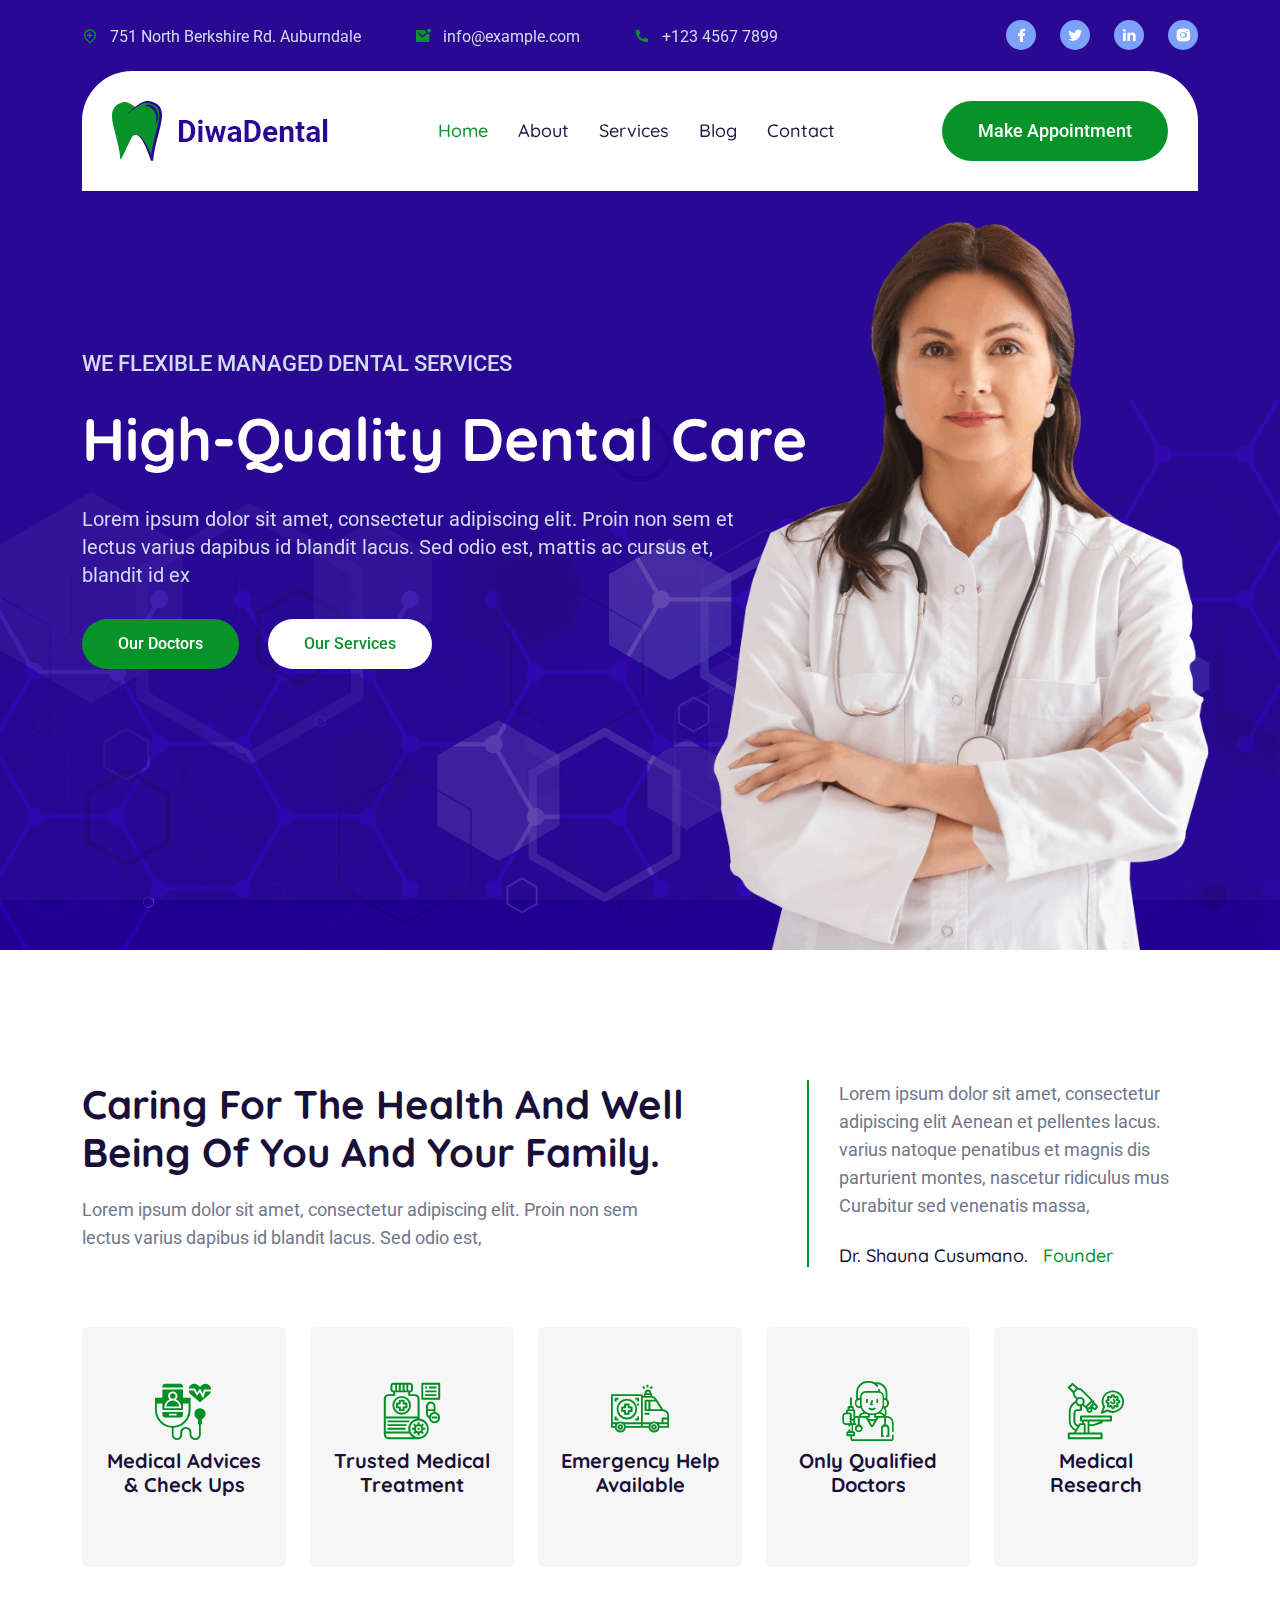
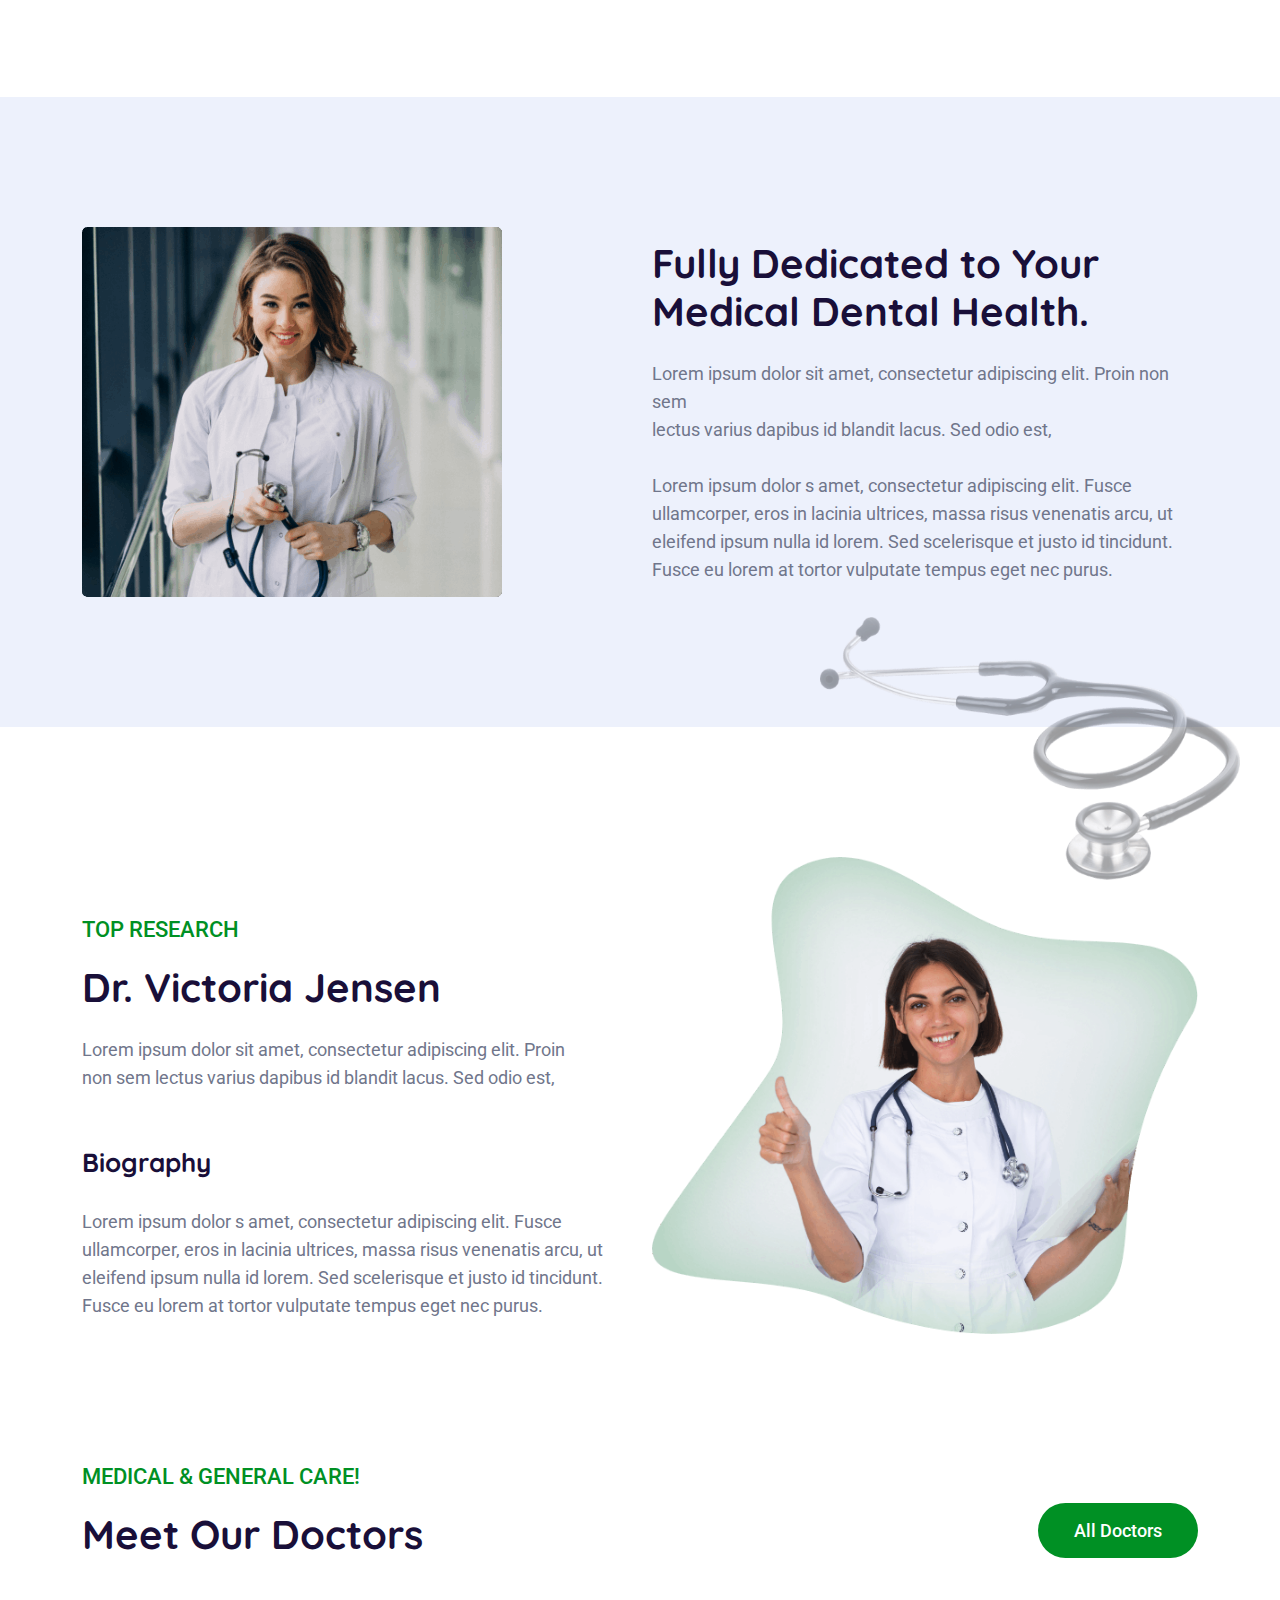
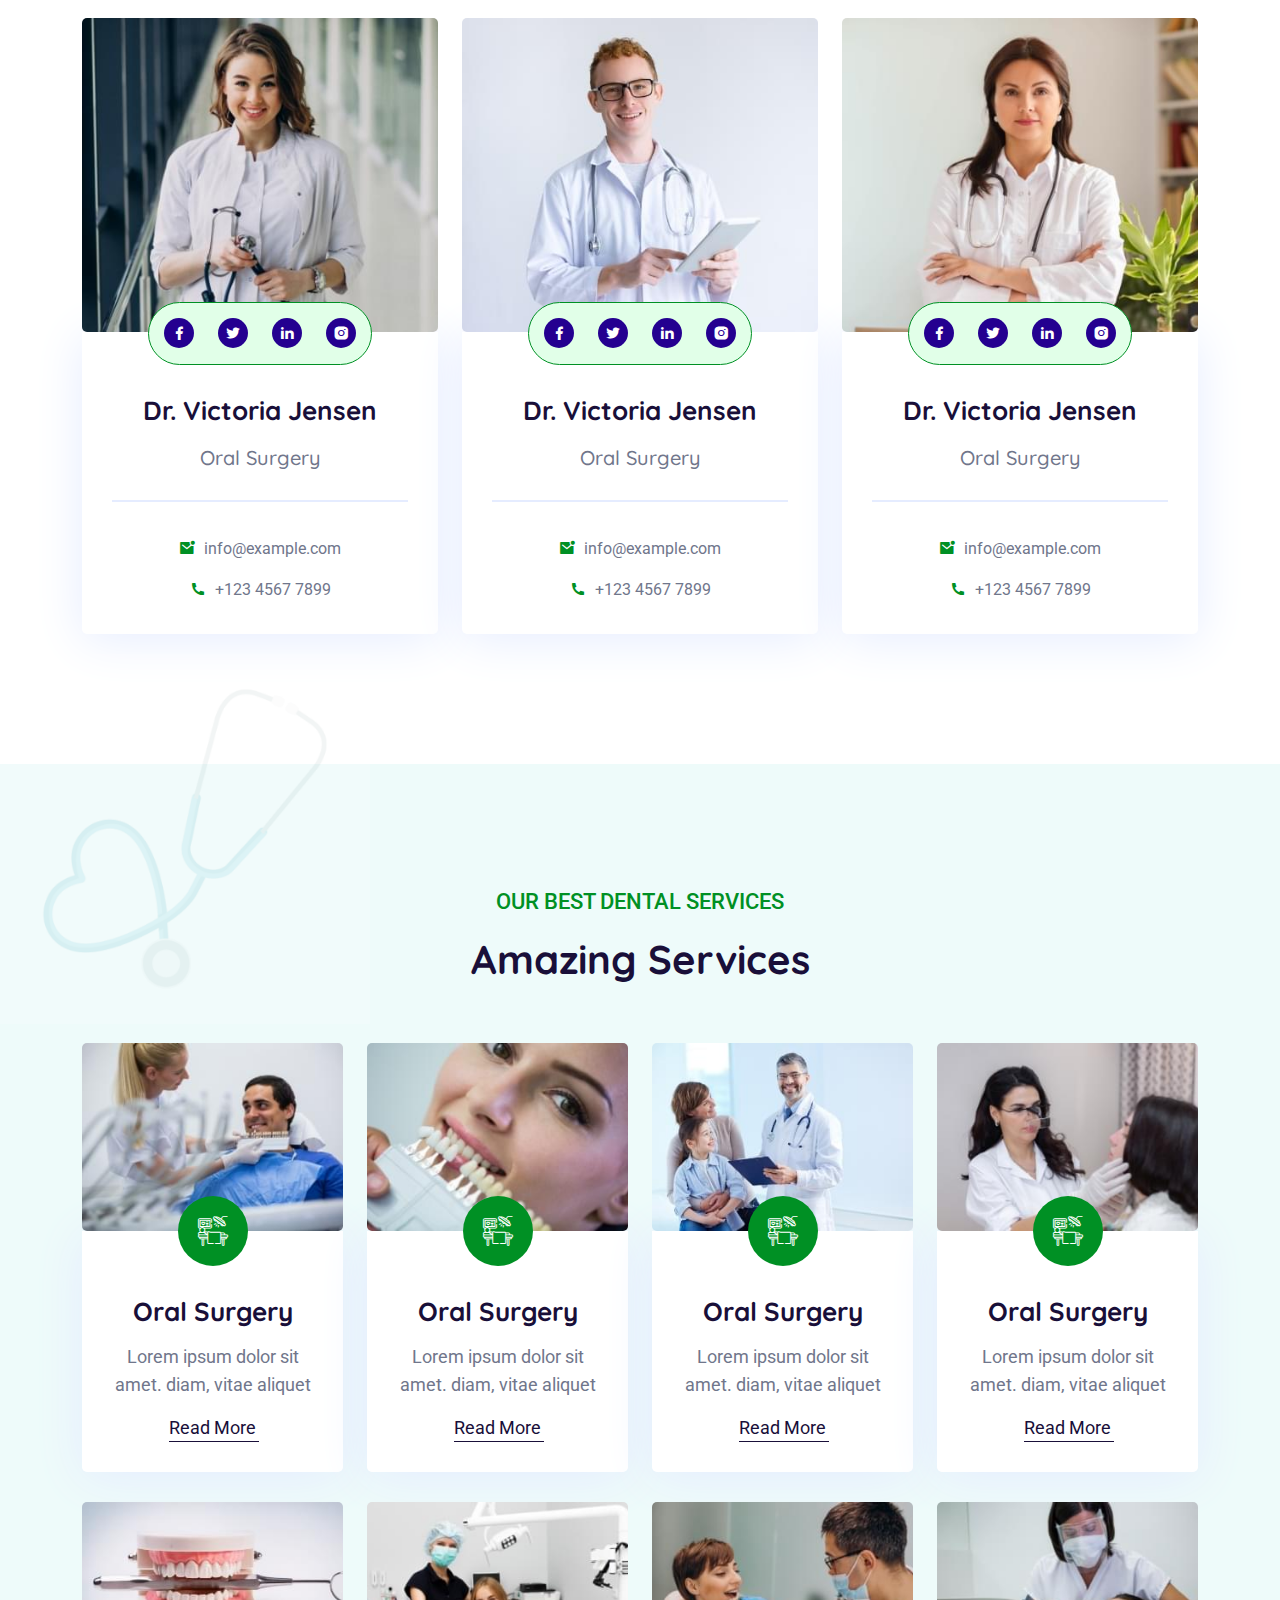
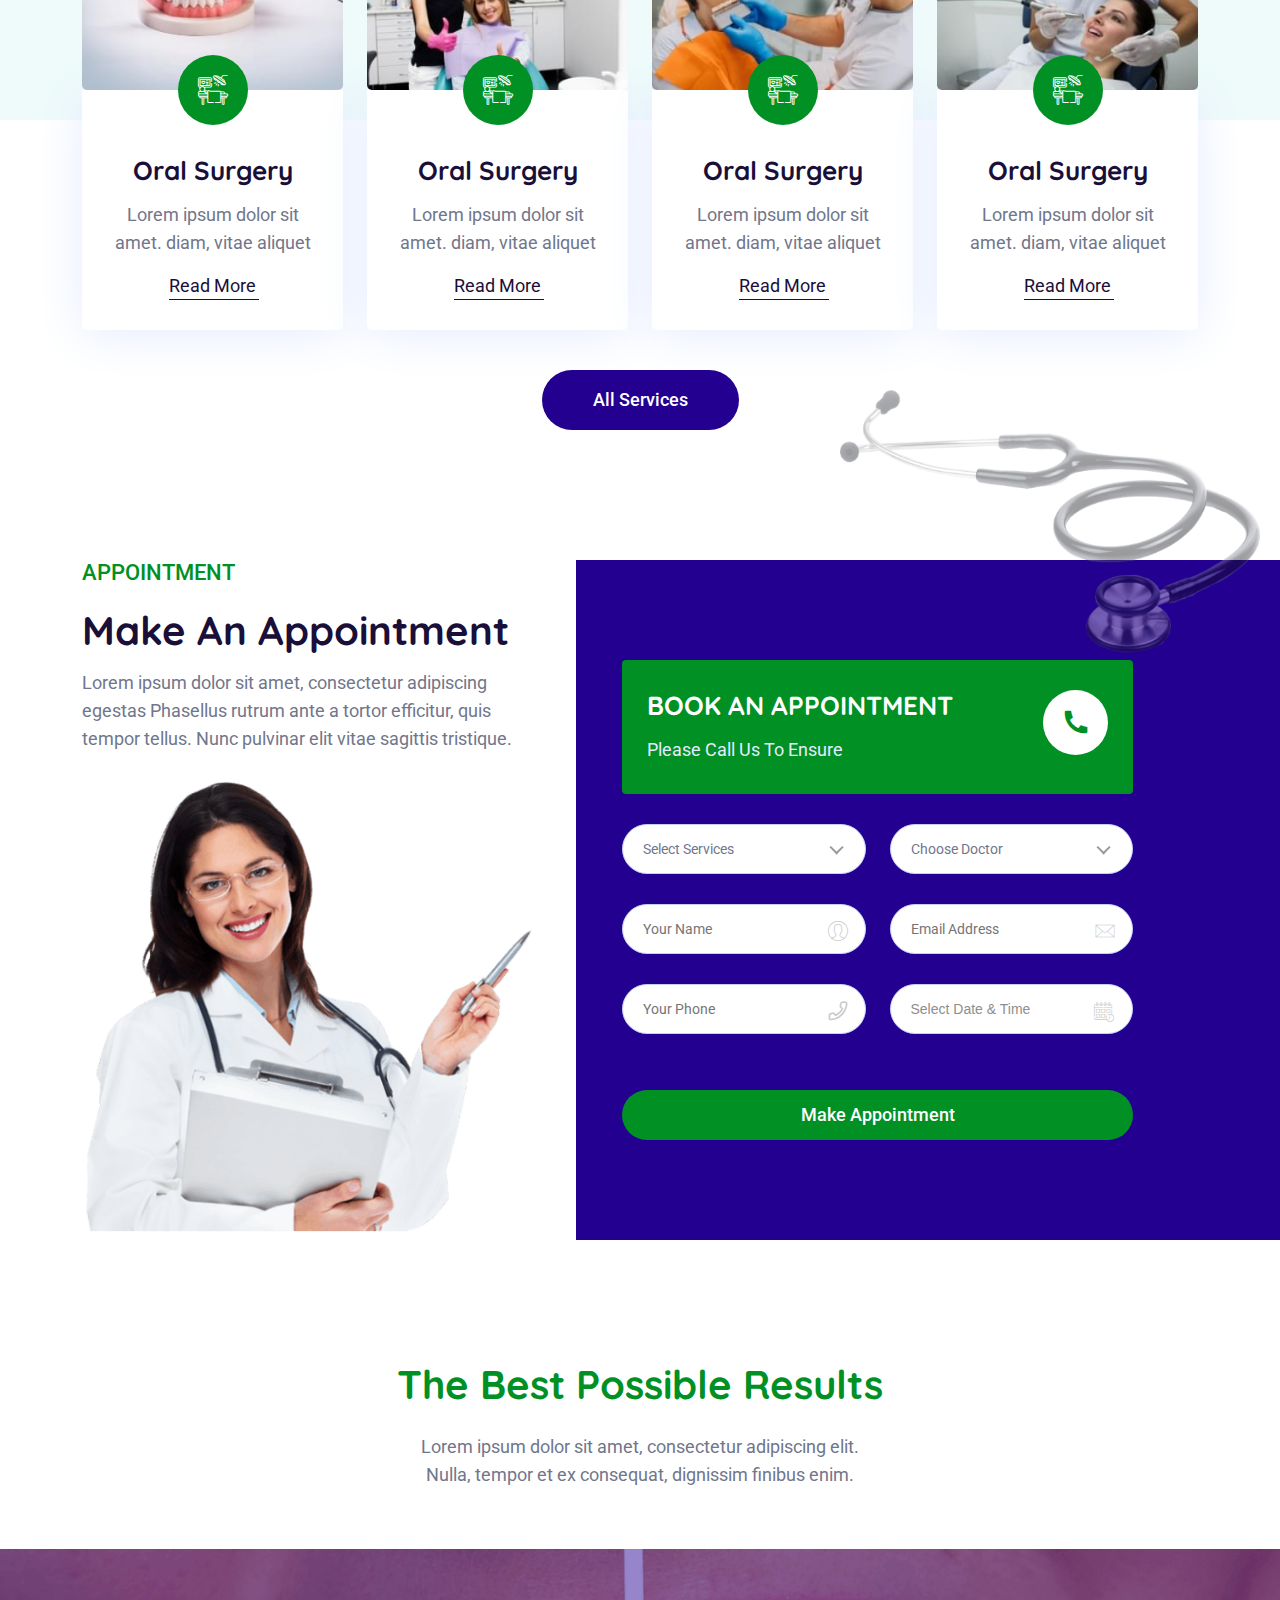
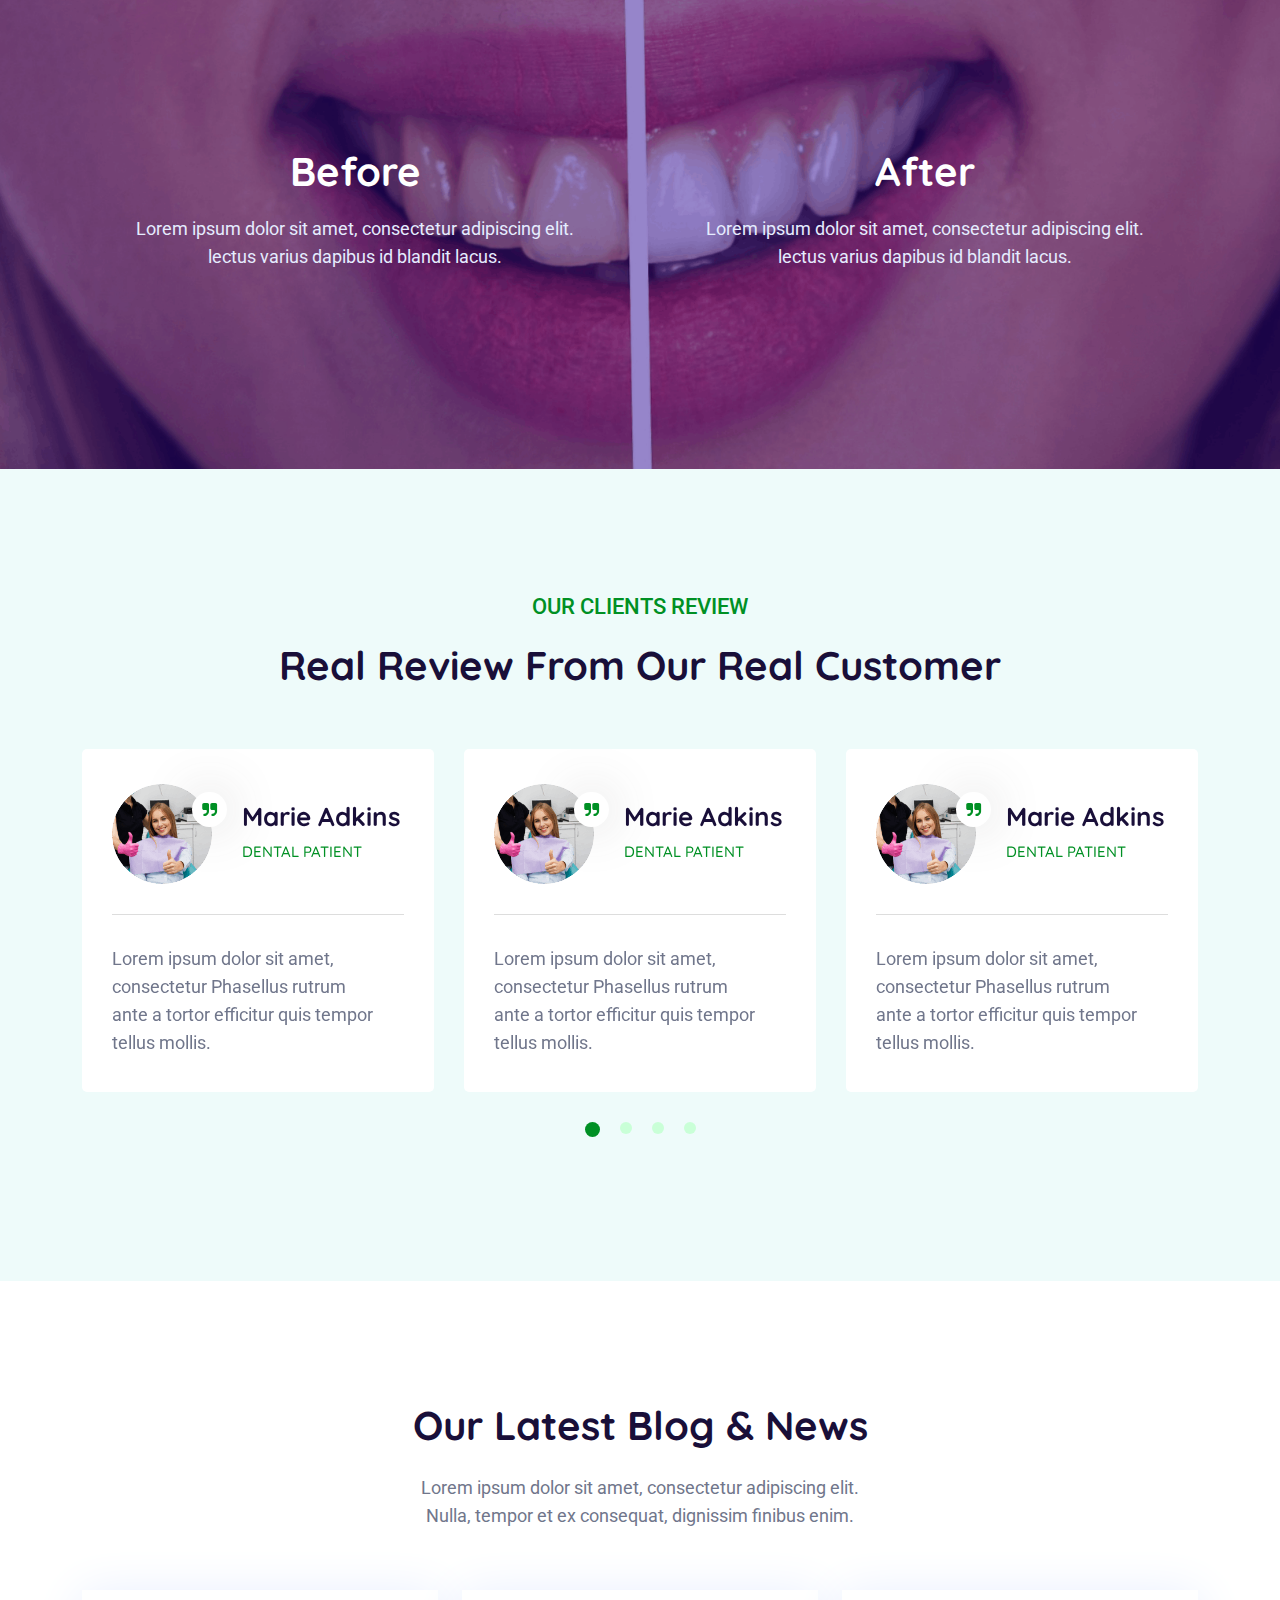
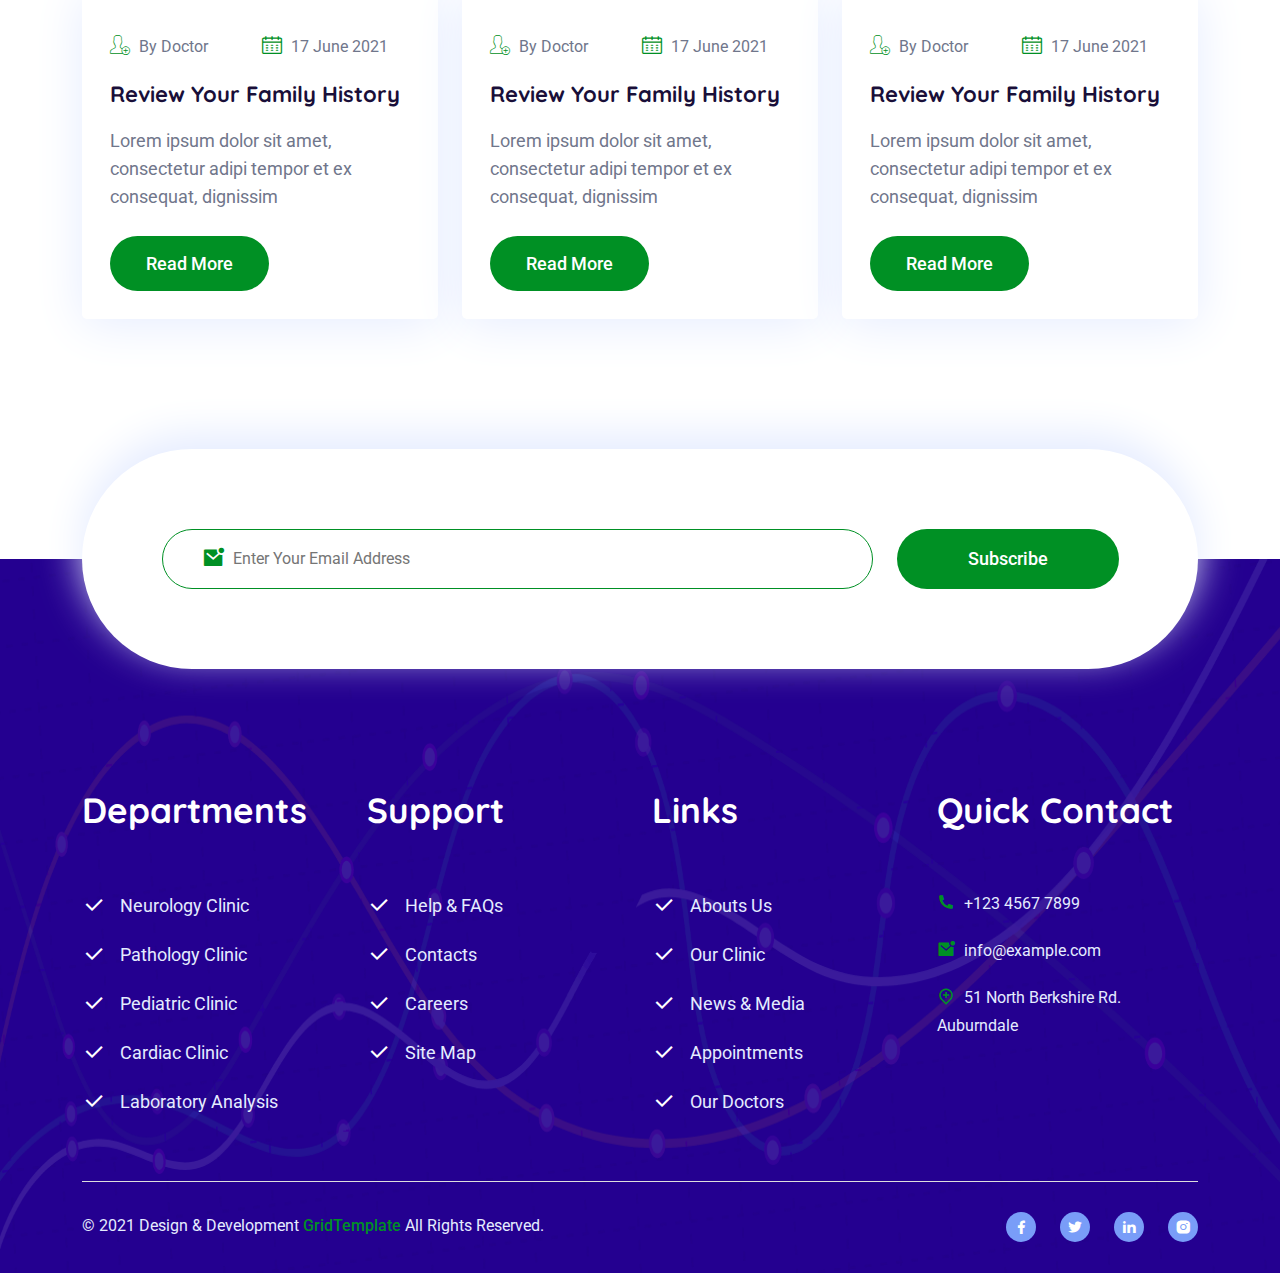
==== index.html @ 6664c025 "files added" ====
<!DOCTYPE html>
<html class="no-js" lang="en">
  <head>
    <meta charset="utf-8" />
    <meta http-equiv="x-ua-compatible" content="ie=edge" />
    <title>DiwaDental - Medical & Health HTML5 Template</title>
    <meta name="robots" content="noindex, follow" />
    <meta name="description" content="" />
    <meta
      name="viewport"
      content="width=device-width, initial-scale=1, shrink-to-fit=no"
    />
    <!-- Favicon -->
    <link
      rel="shortcut icon"
      type="image/x-icon"
      href="assets/images/favicon.png"
    />

    <!-- CSS
	============================================ -->

    <!-- Icon Font CSS -->
    <link rel="stylesheet" href="assets/css/plugins/font-awesome.min.css" />
    <link rel="stylesheet" href="assets/css/plugins/remixicon.css" />
    <link rel="stylesheet" href="assets/css/plugins/flaticon.css" />

    <!-- Plugins CSS -->
    <link rel="stylesheet" href="assets/css/plugins/bootstrap.min.css" />
    <link rel="stylesheet" href="assets/css/plugins/animate.min.css" />
    <link rel="stylesheet" href="assets/css/plugins/slick.css" />
    <link rel="stylesheet" href="assets/css/plugins/nice-select.css" />
    <link rel="stylesheet" href="assets/css/plugins/gijgo.min.css" />
    <link rel="stylesheet" href="assets/css/plugins/preloader.css" />
    <link rel="stylesheet" href="assets/css/plugins/magnific-popup.css" />

    <!-- Main Style CSS -->
    <link rel="stylesheet" href="assets/css/style.css" />
  </head>

  <body>
    <!--====== PRELOADER PART START ======-->

    <div class="preloader">
      <div class="loader">
        <div class="ytp-spinner">
          <div class="ytp-spinner-container">
            <div class="ytp-spinner-rotator">
              <div class="ytp-spinner-left">
                <div class="ytp-spinner-circle"></div>
              </div>
              <div class="ytp-spinner-right">
                <div class="ytp-spinner-circle"></div>
              </div>
            </div>
          </div>
        </div>
      </div>
    </div>

    <!--====== PRELOADER PART ENDS ======-->

    <div class="main-wrapper">
      <!-- Header Section Start -->
      <div class="section header-section transparent-header">
        <!-- Header Top Start -->
        <div class="header-top d-none d-lg-block">
          <div class="container">
            <!-- Header Top Wrapper Start -->
            <div class="header-top-wrapper">
              <!-- Header Info Start  -->
              <div class="header-top-info">
                <ul>
                  <li>
                    <i class="ri-map-pin-add-line"></i>
                    <span>751 North Berkshire Rd. Auburndale</span>
                  </li>
                  <li>
                    <i class="ri-mail-unread-fill"></i>
                    <span>info@example.com</span>
                  </li>
                  <li><i class="ri-phone-fill"></i> +123 4567 7899</li>
                </ul>
              </div>
              <!-- Header Info End -->

              <!-- Header Social Start -->
              <div class="header-social">
                <ul class="social">
                  <li>
                    <a href="#"><i class="ri-facebook-fill"></i></a>
                  </li>
                  <li>
                    <a href="#"><i class="ri-twitter-fill"></i></a>
                  </li>
                  <li>
                    <a href="#"><i class="ri-linkedin-fill"></i></a>
                  </li>
                  <li>
                    <a href="#"><i class="ri-instagram-fill"></i></a>
                  </li>
                </ul>
              </div>
              <!-- Header Social End -->
            </div>
            <!-- Header Top Wrapper End -->
          </div>
        </div>
        <!-- Header Top End -->

        <!-- Header Bottom Start -->
        <div class="header-bottom">
          <div class="container">
            <!-- Header Bottom Wrapper Start -->
            <div class="header-bottom-wrapper">
              <!-- Header Logo Start -->
              <div class="header-logo">
                <a href="index.html"
                  ><img src="assets/images/logo.png" alt="Logo"
                /></a>
              </div>
              <!-- Header logo End -->

              <!-- Header Primary Menu Start -->
              <div class="header-primary-menu d-none d-lg-block">
                <ul class="nav-menu">
                  <li><a class="active" href="index.html">Home</a></li>
                  <li><a href="about.html">About</a></li>
                  <li><a href="service.html">Services</a></li>
                  <li><a href="blog.html">Blog</a></li>
                  <li><a href="contact.html">Contact</a></li>
                </ul>
              </div>

              <div class="header-btn d-none d-lg-block">
                <a class="btn" href="appointment.html">Make Appointment</a>
              </div>
              <!-- Header Button End -->

              <!-- Header Mobile Toggle Start -->
              <div class="header-toggle d-lg-none">
                <button
                  class="menu-toggle"
                  data-bs-toggle="offcanvas"
                  data-bs-target="#offcanvasMenu"
                >
                  <span></span>
                  <span></span>
                  <span></span>
                </button>
              </div>
              <!-- Header Mobile Toggle End -->
            </div>
            <!-- Header Bottom Wrapper End -->
          </div>
        </div>
        <!-- Header Bottom End -->
      </div>
      <!-- Header Section End -->

      <!-- Mobile Menu End -->
      <div class="offcanvas offcanvas-start" id="offcanvasMenu">
        <div class="offcanvas-header">
          <a class="logo" href="#"
            ><img src="assets/images/logo.png" alt="Logo"
          /></a>
          <button
            type="button"
            class="btn-close text-reset"
            data-bs-dismiss="offcanvas"
            aria-label="Close"
          ></button>
        </div>

        <div class="offcanvas-body">
          <!-- Header Info Start  -->
          <div class="header-top-info">
            <ul>
              <li>
                <i class="ri-map-pin-add-line"></i>
                <span>751 North Berkshire Rd. Auburndale</span>
              </li>
              <li>
                <i class="ri-mail-unread-fill"></i>
                <span>info@example.com</span>
              </li>
              <li><i class="ri-phone-fill"></i> +123 4567 7899</li>
            </ul>
          </div>
          <!-- Header Info End -->

          <!-- Header Social Start -->
          <div class="header-social">
            <ul class="social">
              <li>
                <a href="#"><i class="ri-facebook-fill"></i></a>
              </li>
              <li>
                <a href="#"><i class="ri-twitter-fill"></i></a>
              </li>
              <li>
                <a href="#"><i class="ri-linkedin-fill"></i></a>
              </li>
              <li>
                <a href="#"><i class="ri-instagram-fill"></i></a>
              </li>
            </ul>
          </div>
          <!-- Header Social End -->

          <div class="mobile-menu">
            <ul class="nav-menu">
              <li>
                <a class="active" href="index.html">Home</a>
                <ul class="sub-menu">
                  <li><a href="index.html">Home 01</a></li>
                  <li><a href="index-2.html">Home 02</a></li>
                </ul>
              </li>
              <li><a href="about.html">About</a></li>
              <li><a href="doctor.html">Doctors</a></li>
              <li>
                <a href="blog.html">Blog</a>
                <ul class="sub-menu">
                  <li><a href="blog.html">Blog 3 Column</a></li>
                  <li><a href="blog-standard.html">Blog Standard</a></li>
                  <li><a href="blog-details.html">Blog Details</a></li>
                </ul>
              </li>
              <li>
                <a href="service.html">Pages</a>
                <ul class="sub-menu">
                  <li><a href="service.html">Services</a></li>
                  <li><a href="appoinment.html">Appoinment</a></li>
                </ul>
              </li>
              <li><a href="contact.html">Contact</a></li>
            </ul>
          </div>
        </div>
      </div>
      <!-- Mobile Menu End -->

      <!-- Slider Section Start -->
      <div class="section slider-area slider-active">
        <!-- Single Slider Start -->
        <div
          class="single-slider bg-cover d-flex align-items-center"
          style="background-image: url(assets/images/slider/slider-1.png)"
        >
          <div class="container">
            <!-- Slider Content Start -->
            <div class="slider-content">
              <h3
                class="sub-title"
                data-animation="fadeInDown"
                data-delay="0.3s"
              >
                We Flexible Managed Dental Services
              </h3>
              <h2 class="title" data-animation="fadeInUp" data-delay="0.5s">
                High-Quality Dental Care
              </h2>
              <p data-animation="fadeInUp" data-delay="0.7s">
                Lorem ipsum dolor sit amet, consectetur adipiscing elit. Proin
                non sem et lectus varius dapibus id blandit lacus. Sed odio est,
                mattis ac cursus et, blandit id ex
              </p>
              <a
                class="btn"
                href="doctor.html"
                data-animation="fadeInUp"
                data-delay="0.9s"
                >Our Doctors</a
              >
              <a
                class="btn btn-white"
                href="service.html"
                data-animation="fadeInUp"
                data-delay="0.9s"
                >Our Services</a
              >
            </div>
            <!-- Slider Content End -->
          </div>

          <!-- Slider Image Start -->
          <div class="slider-image">
            <div class="image">
              <img src="assets/images/slider/slider-img.png" alt="" />
            </div>
          </div>
          <!-- Slider Image Start -->
        </div>
        <!-- Single Slider End -->

        <!-- Single Slider Start -->
        <div
          class="single-slider bg-cover d-flex align-items-center"
          style="background-image: url(assets/images/slider/slider-1.png)"
        >
          <div class="container">
            <!-- Slider Content Start -->
            <div class="slider-content">
              <h3
                class="sub-title"
                data-animation="fadeInDown"
                data-delay="0.3s"
              >
                We Flexible Managed Dental Services
              </h3>
              <h2 class="title" data-animation="fadeInUp" data-delay="0.5s">
                High-Quality Dental Care
              </h2>
              <p data-animation="fadeInUp" data-delay="0.7s">
                Lorem ipsum dolor sit amet, consectetur adipiscing elit. Proin
                non sem et lectus varius dapibus id blandit lacus. Sed odio est,
                mattis ac cursus et, blandit id ex
              </p>
              <a
                class="btn"
                href="doctor.html"
                data-animation="fadeInUp"
                data-delay="0.9s"
                >Our Doctors</a
              >
              <a
                class="btn btn-white"
                href="service.html"
                data-animation="fadeInUp"
                data-delay="0.9s"
                >Our Services</a
              >
            </div>
            <!-- Slider Content End -->
          </div>

          <!-- Slider Image Start -->
          <div class="slider-image">
            <div class="image">
              <img src="assets/images/slider/slider-img.png" alt="" />
            </div>
          </div>
          <!-- Slider Image Start -->
        </div>
        <!-- Single Slider End -->

        <!-- Single Slider Start -->
        <div
          class="single-slider bg-cover d-flex align-items-center"
          style="background-image: url(assets/images/slider/slider-1.png)"
        >
          <div class="container">
            <!-- Slider Content Start -->
            <div class="slider-content">
              <h3
                class="sub-title"
                data-animation="fadeInDown"
                data-delay="0.3s"
              >
                We Flexible Managed Dental Services
              </h3>
              <h2 class="title" data-animation="fadeInUp" data-delay="0.5s">
                High-Quality Dental Care
              </h2>
              <p data-animation="fadeInUp" data-delay="0.7s">
                Lorem ipsum dolor sit amet, consectetur adipiscing elit. Proin
                non sem et lectus varius dapibus id blandit lacus. Sed odio est,
                mattis ac cursus et, blandit id ex
              </p>
              <a
                class="btn"
                href="doctor.html"
                data-animation="fadeInUp"
                data-delay="0.9s"
                >Our Doctors</a
              >
              <a
                class="btn btn-white"
                href="service.html"
                data-animation="fadeInUp"
                data-delay="0.9s"
                >Our Services</a
              >
            </div>
            <!-- Slider Content End -->
          </div>

          <!-- Slider Image Start -->
          <div class="slider-image">
            <div class="image">
              <img src="assets/images/slider/slider-img.png" alt="" />
            </div>
          </div>
          <!-- Slider Image Start -->
        </div>
        <!-- Single Slider End -->
      </div>
      <!-- Slider Section End -->

      <!-- Features Section Start -->
      <div class="section features-area section-padding">
        <div class="container">
          <div class="features-wrapper">
            <!-- Features Content Start -->
            <div class="features-content">
              <div class="row">
                <div class="col-lg-7 col-md-7">
                  <div class="features-title">
                    <h2 class="title">
                      Caring For The Health And Well Being Of You And Your
                      Family.
                    </h2>
                    <p>
                      Lorem ipsum dolor sit amet, consectetur adipiscing elit.
                      Proin non sem lectus varius dapibus id blandit lacus. Sed
                      odio est,
                    </p>
                  </div>
                </div>
                <div class="col-lg-5 col-md-5">
                  <div class="features-text">
                    <p>
                      Lorem ipsum dolor sit amet, consectetur adipiscing elit
                      Aenean et pellentes lacus. varius natoque penatibus et
                      magnis dis parturient montes, nascetur ridiculus mus
                      Curabitur sed venenatis massa,
                    </p>
                    <h3 class="name">
                      Dr. Shauna Cusumano.<span>Founder</span>
                    </h3>
                  </div>
                </div>
              </div>
            </div>
            <!-- Features Content End -->

            <!-- Features Icon Wrapper Start -->
            <div class="features-icon-wrapper">
              <div
                class="row row-cols-2 row-cols-md-3 row-cols-lg-5 justify-content-around"
              >
                <!-- Features Item Start -->
                <div class="col">
                  <div class="features-item">
                    <div class="features-item-wrapper">
                      <i class="flaticon-health-check"></i>
                      <h4 class="title">Medical Advices & Check Ups</h4>
                    </div>
                  </div>
                </div>
                <div class="col">
                  <div class="features-item">
                    <div class="features-item-wrapper">
                      <i class="flaticon-medicine"></i>
                      <h4 class="title">Trusted Medical Treatment</h4>
                    </div>
                  </div>
                </div>
                <div class="col">
                  <div class="features-item">
                    <div class="features-item-wrapper">
                      <i class="flaticon-ambulance"></i>
                      <h4 class="title">Emergency Help Available</h4>
                    </div>
                  </div>
                </div>
                <div class="col">
                  <div class="features-item">
                    <div class="features-item-wrapper">
                      <i class="flaticon-doctor"></i>
                      <h4 class="title">Only Qualified Doctors</h4>
                    </div>
                  </div>
                </div>
                <div class="col">
                  <div class="features-item">
                    <div class="features-item-wrapper">
                      <i class="flaticon-microscope"></i>
                      <h4 class="title">
                        Medical <br />
                        Research
                      </h4>
                    </div>
                  </div>
                </div>
                <!-- Features Item End -->
              </div>
            </div>
            <!-- Features Icon Wrapper End -->
          </div>
        </div>
      </div>
      <!-- Features Section End -->

      <!-- About Section End -->
      <div class="section about-area section-padding">
        <div class="container">
          <div class="about-wrapper">
            <!-- About Content Start -->
            <div class="row align-items-center">
              <div class="col-lg-6 col-md-6">
                <!-- About Img Start -->
                <div class="about-img">
                  <img src="assets/images/team/team-1.png" alt="" />
                </div>
                <!-- About Img End -->
              </div>
              <div class="col-lg-6 col-md-6">
                <!-- About Text Start -->
                <div class="about-text">
                  <h2 class="title">
                    Fully Dedicated to Your Medical Dental Health.
                  </h2>
                  <p>
                    Lorem ipsum dolor sit amet, consectetur adipiscing elit.
                    Proin non sem <br />
                    lectus varius dapibus id blandit lacus. Sed odio est,
                    <br /><br />
                    Lorem ipsum dolor s amet, consectetur adipiscing elit. Fusce
                    ullamcorper, eros in lacinia ultrices, massa risus venenatis
                    arcu, ut eleifend ipsum nulla id lorem. Sed scelerisque et
                    justo id tincidunt. Fusce eu lorem at tortor vulputate
                    tempus eget nec purus.
                  </p>
                </div>
                <!-- About Text End -->
              </div>
            </div>
            <!-- About Content End -->
          </div>
        </div>
      </div>
      <!-- About Section End -->

      <!-- Research Section Start -->
      <div class="section research-area section-padding-02">
        <div class="container">
          <div class="research-wrapper">
            <div class="row">
              <div class="col-lg-6 col-md-6">
                <!-- Research Content Start -->
                <div class="research-content-wrapper">
                  <div class="section-title research-title">
                    <h3 class="sub-title">Top Research</h3>
                    <h2 class="title">Dr. Victoria Jensen</h2>
                    <p>
                      Lorem ipsum dolor sit amet, consectetur adipiscing elit.
                      Proin non sem lectus varius dapibus id blandit lacus. Sed
                      odio est,
                    </p>
                  </div>
                  <div class="research-content">
                    <h4 class="title">Biography</h4>
                    <p>
                      Lorem ipsum dolor s amet, consectetur adipiscing elit.
                      Fusce ullamcorper, eros in lacinia ultrices, massa risus
                      venenatis arcu, ut eleifend ipsum nulla id lorem. Sed
                      scelerisque et justo id tincidunt. Fusce eu lorem at
                      tortor vulputate tempus eget nec purus.
                    </p>
                  </div>
                </div>
                <!-- Research Content End -->
              </div>
              <div class="col-lg-6 col-md-6">
                <!-- Research Img Start -->
                <div class="research-img">
                  <img src="assets/images/research.png" alt="" />
                </div>
                <!-- Research Img End -->
              </div>
            </div>
          </div>
        </div>

        <img
          class="shape d-none d-md-block"
          src="assets/images/r-shape.png"
          alt=""
        />
      </div>
      <!-- Research Section End -->

      <!-- Team Section Start -->
      <div class="section team-area section-padding">
        <div class="container">
          <div class="team-wrapper">
            <!-- Team Title Start -->
            <div class="team-title-wrapper">
              <div class="row">
                <div class="col-lg-8 col-md-8 col-sm-8">
                  <div class="section-title">
                    <h3 class="sub-title">Medical & General Care!</h3>
                    <h2 class="title">Meet Our Doctors</h2>
                  </div>
                </div>
                <div class="col-lg-4 col-md-4 col-sm-4 align-self-end">
                  <div class="team-btn">
                    <a class="btn" href="">All Doctors</a>
                  </div>
                </div>
              </div>
            </div>
            <!-- Team Title End -->

            <!-- Team Content Wrapper Start -->
            <div class="team-content-wrapper">
              <div class="row">
                <div class="col-lg-4 col-md-4 col-sm-6">
                  <div class="team-item">
                    <!-- Team Img Start -->
                    <div class="team-img">
                      <img src="assets/images/team/team-1.jpg" alt="" />
                    </div>
                    <!-- Team Img End -->

                    <!-- Team Content Start -->
                    <div class="team-content text-center">
                      <ul class="social">
                        <li>
                          <a href="#"><i class="ri-facebook-fill"></i></a>
                        </li>
                        <li>
                          <a href="#"><i class="ri-twitter-fill"></i></a>
                        </li>
                        <li>
                          <a href="#"><i class="ri-linkedin-fill"></i></a>
                        </li>
                        <li>
                          <a href="#"><i class="ri-instagram-fill"></i></a>
                        </li>
                      </ul>
                      <h3 class="name">
                        <a href="doctor.html">Dr. Victoria Jensen</a>
                      </h3>
                      <h5 class="designation">Oral Surgery</h5>
                      <div class="team-info">
                        <ul>
                          <li>
                            <i class="ri-mail-unread-fill"></i>
                            <span>info@example.com</span>
                          </li>
                          <li><i class="ri-phone-fill"></i> +123 4567 7899</li>
                        </ul>
                      </div>
                    </div>
                    <!-- Team Content End -->
                  </div>
                </div>
                <div class="col-lg-4 col-md-4 col-sm-6">
                  <div class="team-item">
                    <!-- Team Img Start -->
                    <div class="team-img">
                      <img src="assets/images/team/team-2.jpg" alt="" />
                    </div>
                    <!-- Team Img End -->

                    <!-- Team Content Start -->
                    <div class="team-content text-center">
                      <ul class="social">
                        <li>
                          <a href="#"><i class="ri-facebook-fill"></i></a>
                        </li>
                        <li>
                          <a href="#"><i class="ri-twitter-fill"></i></a>
                        </li>
                        <li>
                          <a href="#"><i class="ri-linkedin-fill"></i></a>
                        </li>
                        <li>
                          <a href="#"><i class="ri-instagram-fill"></i></a>
                        </li>
                      </ul>
                      <h3 class="name">
                        <a href="doctor.html">Dr. Victoria Jensen</a>
                      </h3>
                      <h5 class="designation">Oral Surgery</h5>
                      <div class="team-info">
                        <ul>
                          <li>
                            <i class="ri-mail-unread-fill"></i>
                            <span>info@example.com</span>
                          </li>
                          <li><i class="ri-phone-fill"></i> +123 4567 7899</li>
                        </ul>
                      </div>
                    </div>
                    <!-- Team Content End -->
                  </div>
                </div>
                <div class="col-lg-4 col-md-4 col-sm-6">
                  <div class="team-item">
                    <!-- Team Img Start -->
                    <div class="team-img">
                      <img src="assets/images/team/team-3.jpg" alt="" />
                    </div>
                    <!-- Team Img End -->

                    <!-- Team Content Start -->
                    <div class="team-content text-center">
                      <ul class="social">
                        <li>
                          <a href="#"><i class="ri-facebook-fill"></i></a>
                        </li>
                        <li>
                          <a href="#"><i class="ri-twitter-fill"></i></a>
                        </li>
                        <li>
                          <a href="#"><i class="ri-linkedin-fill"></i></a>
                        </li>
                        <li>
                          <a href="#"><i class="ri-instagram-fill"></i></a>
                        </li>
                      </ul>
                      <h3 class="name">
                        <a href="doctor.html">Dr. Victoria Jensen</a>
                      </h3>
                      <h5 class="designation">Oral Surgery</h5>
                      <div class="team-info">
                        <ul>
                          <li>
                            <i class="ri-mail-unread-fill"></i>
                            <span>info@example.com</span>
                          </li>
                          <li><i class="ri-phone-fill"></i> +123 4567 7899</li>
                        </ul>
                      </div>
                    </div>
                    <!-- Team Content End -->
                  </div>
                </div>
              </div>
            </div>
            <!-- Team Content Wrapper End -->
          </div>
        </div>
      </div>
      <!-- Team Section End -->

      <!-- Service Section Start -->
      <div class="section service-area section-padding">
        <img
          class="shape d-none d-md-block"
          src="assets/images/s-shape.png"
          alt=""
        />
        <div class="container">
          <!-- Service Wrapper Start -->
          <div class="service-wrapper">
            <div class="row justify-content-center">
              <!-- Section Title Start -->
              <div class="col-lg-8">
                <div class="section-title text-center">
                  <h3 class="sub-title">Our Best Dental Services</h3>
                  <h2 class="title">Amazing Services</h2>
                </div>
              </div>
              <!-- Section Title End -->
            </div>

            <!-- Service Content Wrapper Start -->
            <div class="service-content-wrapper">
              <div class="row">
                <div class="col-lg-3 col-md-4 col-sm-6">
                  <div class="service-item">
                    <!-- Service Img Start -->
                    <div class="service-img">
                      <img src="assets/images/services/service-1.jpg" alt="" />
                    </div>
                    <!-- Service Img End -->

                    <!-- Service Content Start -->
                    <div class="service-content text-center">
                      <i class="flaticon-surgery-room"></i>
                      <div class="service-icon-wrapper">
                        <h3 class="title">
                          <a href="service.html">Oral Surgery</a>
                        </h3>
                        <p>Lorem ipsum dolor sit amet. diam, vitae aliquet</p>
                        <a class="read-more" href="#">Read More</a>
                      </div>
                    </div>
                    <!-- Service Content End -->
                  </div>
                </div>
                <div class="col-lg-3 col-md-4 col-sm-6">
                  <div class="service-item">
                    <!-- Service Img Start -->
                    <div class="service-img">
                      <img src="assets/images/services/service-2.jpg" alt="" />
                    </div>
                    <!-- Service Img End -->

                    <!-- Service Content Start -->
                    <div class="service-content text-center">
                      <i class="flaticon-surgery-room"></i>
                      <div class="service-icon-wrapper">
                        <h3 class="title">
                          <a href="service.html">Oral Surgery</a>
                        </h3>
                        <p>Lorem ipsum dolor sit amet. diam, vitae aliquet</p>
                        <a class="read-more" href="#">Read More</a>
                      </div>
                    </div>
                    <!-- Service Content End -->
                  </div>
                </div>
                <div class="col-lg-3 col-md-4 col-sm-6">
                  <div class="service-item">
                    <!-- Service Img Start -->
                    <div class="service-img">
                      <img src="assets/images/services/service-3.jpg" alt="" />
                    </div>
                    <!-- Service Img End -->

                    <!-- Service Content Start -->
                    <div class="service-content text-center">
                      <i class="flaticon-surgery-room"></i>
                      <div class="service-icon-wrapper">
                        <h3 class="title">
                          <a href="service.html">Oral Surgery</a>
                        </h3>
                        <p>Lorem ipsum dolor sit amet. diam, vitae aliquet</p>
                        <a class="read-more" href="#">Read More</a>
                      </div>
                    </div>
                    <!-- Service Content End -->
                  </div>
                </div>
                <div class="col-lg-3 col-md-4 col-sm-6">
                  <div class="service-item">
                    <!-- Service Img Start -->
                    <div class="service-img">
                      <img src="assets/images/services/service-4.jpg" alt="" />
                    </div>
                    <!-- Service Img End -->

                    <!-- Service Content Start -->
                    <div class="service-content text-center">
                      <i class="flaticon-surgery-room"></i>
                      <div class="service-icon-wrapper">
                        <h3 class="title">
                          <a href="service.html">Oral Surgery</a>
                        </h3>
                        <p>Lorem ipsum dolor sit amet. diam, vitae aliquet</p>
                        <a class="read-more" href="#">Read More</a>
                      </div>
                    </div>
                    <!-- Service Content End -->
                  </div>
                </div>
                <div class="col-lg-3 col-md-4 col-sm-6">
                  <div class="service-item">
                    <!-- Service Img Start -->
                    <div class="service-img">
                      <img src="assets/images/services/service-5.jpg" alt="" />
                    </div>
                    <!-- Service Img End -->

                    <!-- Service Content Start -->
                    <div class="service-content text-center">
                      <i class="flaticon-surgery-room"></i>
                      <div class="service-icon-wrapper">
                        <h3 class="title">
                          <a href="service.html">Oral Surgery</a>
                        </h3>
                        <p>Lorem ipsum dolor sit amet. diam, vitae aliquet</p>
                        <a class="read-more" href="#">Read More</a>
                      </div>
                    </div>
                    <!-- Service Content End -->
                  </div>
                </div>
                <div class="col-lg-3 col-md-4 col-sm-6">
                  <div class="service-item">
                    <!-- Service Img Start -->
                    <div class="service-img">
                      <img src="assets/images/services/service-6.jpg" alt="" />
                    </div>
                    <!-- Service Img End -->

                    <!-- Service Content Start -->
                    <div class="service-content text-center">
                      <i class="flaticon-surgery-room"></i>
                      <div class="service-icon-wrapper">
                        <h3 class="title">
                          <a href="service.html">Oral Surgery</a>
                        </h3>
                        <p>Lorem ipsum dolor sit amet. diam, vitae aliquet</p>
                        <a class="read-more" href="#">Read More</a>
                      </div>
                    </div>
                    <!-- Service Content End -->
                  </div>
                </div>
                <div class="col-lg-3 col-md-4 col-sm-6">
                  <div class="service-item">
                    <!-- Service Img Start -->
                    <div class="service-img">
                      <img src="assets/images/services/service-7.jpg" alt="" />
                    </div>
                    <!-- Service Img End -->

                    <!-- Service Content Start -->
                    <div class="service-content text-center">
                      <i class="flaticon-surgery-room"></i>
                      <div class="service-icon-wrapper">
                        <h3 class="title">
                          <a href="service.html">Oral Surgery</a>
                        </h3>
                        <p>Lorem ipsum dolor sit amet. diam, vitae aliquet</p>
                        <a class="read-more" href="#">Read More</a>
                      </div>
                    </div>
                    <!-- Service Content End -->
                  </div>
                </div>
                <div class="col-lg-3 col-md-4 col-sm-6">
                  <div class="service-item">
                    <!-- Service Img Start -->
                    <div class="service-img">
                      <img src="assets/images/services/service-8.jpg" alt="" />
                    </div>
                    <!-- Service Img End -->

                    <!-- Service Content Start -->
                    <div class="service-content text-center">
                      <i class="flaticon-surgery-room"></i>
                      <div class="service-icon-wrapper">
                        <h3 class="title">
                          <a href="service.html">Oral Surgery</a>
                        </h3>
                        <p>Lorem ipsum dolor sit amet. diam, vitae aliquet</p>
                        <a class="read-more" href="#">Read More</a>
                      </div>
                    </div>
                    <!-- Service Content End -->
                  </div>
                </div>
              </div>
            </div>
            <!-- Service Content Wrapper End -->

            <!-- Service Button start -->
            <div class="row justify-content-center">
              <div class="service-btn text-center">
                <a class="btn" href="">All Services</a>
              </div>
            </div>
            <!-- Service Button End -->
          </div>
          <!-- Service Wrapper End -->
        </div>
      </div>
      <!-- Service Section End -->

      <!--  Appointment Section Start -->
      <div class="section appointment-area">
        <div class="container">
          <!--  Appointment Wrapper Start -->
          <div class="appointment-wrapper">
            <div class="row">
              <div class="col-lg-5 col-md-5">
                <div class="appointment-content">
                  <!--  Appointment Title Start -->
                  <div class="section-title appointment-main-title">
                    <h3 class="sub-title">Appointment</h3>
                    <h2 class="title">Make An Appointment</h2>
                    <p>
                      Lorem ipsum dolor sit amet, consectetur adipiscing egestas
                      Phasellus rutrum ante a tortor efficitur, quis tempor
                      tellus. Nunc pulvinar elit vitae sagittis tristique.
                    </p>
                  </div>
                  <!--  Appointment Title End -->

                  <!--  Appointment Img Start -->
                  <div class="appointment-img">
                    <img src="assets/images/appointment-img.png" alt="" />
                  </div>
                  <!--  Appointment Img End -->
                </div>
              </div>
              <div class="col-lg-7 col-md-7">
                <!--  Appointment Form Wrapper Start -->
                <div class="appointment-form-wrapper">
                  <!--  Appointment Title Wrapper Start -->
                  <div class="appointment-title-wrapper">
                    <div class="appointment-title">
                      <h3 class="title">Book An Appointment</h3>
                      <span>Please Call Us To Ensure</span>
                    </div>
                    <div class="appointment-icon">
                      <i class="ri-phone-fill"></i>
                    </div>
                  </div>
                  <!--  Appointment Title Wrapper End -->

                  <!--  Appointment Form Inner Start -->
                  <div class="appointment-form-inner">
                    <form
                      id="contact-form"
                      action="assets/contact.php"
                      method="post"
                    >
                      <div class="row">
                        <div class="col-sm-6">
                          <div class="single-form">
                            <select>
                              <option value="0">Select Services</option>
                              <option value="1">Services 01</option>
                              <option value="2">Services 02</option>
                              <option value="3">Services 03</option>
                              <option value="4">Services 04</option>
                              <option value="5">Services 05</option>
                            </select>
                          </div>
                        </div>
                        <div class="col-sm-6">
                          <div class="single-form">
                            <select>
                              <option value="0">Choose Doctor</option>
                              <option value="1">Doctor 01</option>
                              <option value="2">Doctor 02</option>
                              <option value="3">Doctor 03</option>
                              <option value="4">Doctor 04</option>
                              <option value="5">Doctor 05</option>
                            </select>
                          </div>
                        </div>
                        <div class="col-sm-6">
                          <div class="single-form">
                            <input type="text" placeholder="Your Name" />
                            <i class="flaticon-user"></i>
                          </div>
                        </div>
                        <div class="col-sm-6">
                          <div class="single-form">
                            <input type="email" placeholder="Email Address" />
                            <i class="flaticon-message"></i>
                          </div>
                        </div>
                        <div class="col-sm-6">
                          <div class="single-form">
                            <input type="text" placeholder="Your Phone" />
                            <i class="flaticon-phone-call"></i>
                          </div>
                        </div>
                        <div class="col-sm-6">
                          <div class="single-form">
                            <input
                              type="text"
                              id="datepicker"
                              placeholder="Select Date & Time"
                            />
                          </div>
                        </div>
                        <div class="col-sm-12">
                          <p class="form-message mt-3 alert-danger"></p>
                        </div>

                        <div class="col-sm-12">
                          <button class="btn" type="submit">
                            Make Appointment
                          </button>
                        </div>
                      </div>
                    </form>
                  </div>
                  <!--  Appointment Form Inner End -->
                </div>
                <!--  Appointment Form Wrapper End -->
              </div>
            </div>
          </div>
          <!--  Appointment Wrapper End -->
        </div>
        <img
          class="shape d-none d-md-block"
          src="assets/images/r-shape.png"
          alt=""
        />
      </div>
      <!--  Appointment Section End -->

      <!--  Result Area Start -->
      <div class="section result-area section-padding-02">
        <div class="container">
          <div class="result-wrapper">
            <div class="row justify-content-center">
              <div class="col-lg-10">
                <!--  Result Title Start -->
                <div class="section-title result-title text-center">
                  <h2 class="title">The Best Possible Results</h2>
                  <p>
                    Lorem ipsum dolor sit amet, consectetur adipiscing elit.
                    Nulla, tempor et ex consequat, dignissim finibus enim.
                  </p>
                </div>
                <!--  Result Title End -->
              </div>
            </div>
          </div>
        </div>

        <!--  Result Content Wrapper Start -->
        <div class="result-content-wrapper">
          <div
            class="result-img d-flex align-items-center bg-cover"
            style="background-image: url(assets/images/result.png)"
          >
            <div class="container">
              <div class="result-item-wrapper">
                <!--  Result Content Start -->
                <div class="row">
                  <div class="col-lg-6 col-md-6 col-sm-6">
                    <div class="result-content text-center">
                      <h2 class="title">Before</h2>
                      <p>
                        Lorem ipsum dolor sit amet, consectetur adipiscing elit.
                        lectus varius dapibus id blandit lacus.
                      </p>
                    </div>
                  </div>
                  <div class="col-lg-6 col-md-6 col-sm-6">
                    <div class="result-content text-center">
                      <h2 class="title">After</h2>
                      <p>
                        Lorem ipsum dolor sit amet, consectetur adipiscing elit.
                        lectus varius dapibus id blandit lacus.
                      </p>
                    </div>
                  </div>
                </div>
                <!--  Result Content End -->
              </div>
            </div>
          </div>
        </div>
        <!--  Result Content Wrapper End -->
      </div>
      <!--  Result Area End -->

      <!--  Testimonial Area Start -->
      <div class="section testimonial-area section-padding">
        <div class="container">
          <div class="testimonial-wrapper">
            <div class="row justify-content-center">
              <div class="col-lg-10">
                <!--  Testimonial Title Start -->
                <div class="section-title result-title text-center">
                  <h3 class="sub-title">Our Clients Review</h3>
                  <h2 class="title">Real Review From Our Real Customer</h2>
                </div>
                <!--  Testimonial Title End -->
              </div>
            </div>

            <!--  Testimonial Content Wrapper Start -->
            <div class="testimonial-content-wrapper">
              <div class="row-wrapper testimonial-active dot-style">
                <div class="custom-col">
                  <div class="single-testimonial">
                    <div class="testimonial-content d-flex align-items-center">
                      <div class="testimonial-img">
                        <img src="assets/images/testimonial-2.png" alt="" />
                        <i class="flaticon-right-quotation-mark"></i>
                      </div>
                      <div class="testimonial-client">
                        <h3 class="name">Marie Adkins</h3>
                        <span>Dental patient</span>
                      </div>
                    </div>
                    <div class="testimonial-text">
                      <p>
                        Lorem ipsum dolor sit amet, consectetur Phasellus rutrum
                        ante a tortor efficitur quis tempor tellus mollis.
                      </p>
                    </div>
                  </div>
                </div>
                <div class="custom-col">
                  <div class="single-testimonial">
                    <div class="testimonial-content d-flex align-items-center">
                      <div class="testimonial-img">
                        <img src="assets/images/testimonial-2.png" alt="" />
                        <i class="flaticon-right-quotation-mark"></i>
                      </div>
                      <div class="testimonial-client">
                        <h3 class="name">Marie Adkins</h3>
                        <span>Dental patient</span>
                      </div>
                    </div>
                    <div class="testimonial-text">
                      <p>
                        Lorem ipsum dolor sit amet, consectetur Phasellus rutrum
                        ante a tortor efficitur quis tempor tellus mollis.
                      </p>
                    </div>
                  </div>
                </div>
                <div class="custom-col">
                  <div class="single-testimonial">
                    <div class="testimonial-content d-flex align-items-center">
                      <div class="testimonial-img">
                        <img src="assets/images/testimonial-2.png" alt="" />
                        <i class="flaticon-right-quotation-mark"></i>
                      </div>
                      <div class="testimonial-client">
                        <h3 class="name">Marie Adkins</h3>
                        <span>Dental patient</span>
                      </div>
                    </div>
                    <div class="testimonial-text">
                      <p>
                        Lorem ipsum dolor sit amet, consectetur Phasellus rutrum
                        ante a tortor efficitur quis tempor tellus mollis.
                      </p>
                    </div>
                  </div>
                </div>
                <div class="custom-col">
                  <div class="single-testimonial">
                    <div class="testimonial-content d-flex align-items-center">
                      <div class="testimonial-img">
                        <img src="assets/images/testimonial-2.png" alt="" />
                        <i class="flaticon-right-quotation-mark"></i>
                      </div>
                      <div class="testimonial-client">
                        <h3 class="name">Marie Adkins</h3>
                        <span>Dental patient</span>
                      </div>
                    </div>
                    <div class="testimonial-text">
                      <p>
                        Lorem ipsum dolor sit amet, consectetur Phasellus rutrum
                        ante a tortor efficitur quis tempor tellus mollis.
                      </p>
                    </div>
                  </div>
                </div>
              </div>
            </div>
            <!--  Testimonial Content Wrapper End -->
          </div>
        </div>
      </div>
      <!--  Testimonial Area End -->

      <!--  Blog Area Start -->
      <div class="section blog-area section-padding">
        <div class="container">
          <!--  Blog Wrapper Start -->
          <div class="blog-wrapper">
            <div class="row justify-content-center">
              <div class="col-lg-10">
                <!--  Blog Title Start -->
                <div class="section-title blog-title text-center">
                  <h2 class="title">Our Latest Blog & News</h2>
                  <p>
                    Lorem ipsum dolor sit amet, consectetur adipiscing elit.
                    Nulla, tempor et ex consequat, dignissim finibus enim.
                  </p>
                </div>
                <!--  Blog Title End -->
              </div>
            </div>

            <!--  Blog Content Wrapper Start -->
            <div class="blog-content-wrapper">
              <div class="row">
                <div class="col-lg-4 col-md-6">
                  <div class="blog-item">
                    <!--  Blog Img Start -->
                    <div class="blog-img">
                      <a href="blog-details.html"
                        ><img src="assets/images/blog/blog-1.jpg" alt=""
                      /></a>
                    </div>
                    <!--  Blog Img End -->

                    <!--  Blog Content Start -->
                    <div class="blog-content">
                      <ul class="blog-meta">
                        <li>
                          <a href="#"
                            ><i class="flaticon-add-user"></i> By Doctor</a
                          >
                        </li>
                        <li>
                          <a href="#"
                            ><i class="flaticon-calendar"></i> 17 June 2021</a
                          >
                        </li>
                      </ul>
                      <h3 class="title">
                        <a href="#">Review Your Family History</a>
                      </h3>
                      <p>
                        Lorem ipsum dolor sit amet, consectetur adipi tempor et
                        ex consequat, dignissim
                      </p>
                      <a class="btn" href="blog-details.html">Read More</a>
                    </div>
                    <!--  Blog Content End -->
                  </div>
                </div>
                <div class="col-lg-4 col-md-6">
                  <div class="blog-item">
                    <!--  Blog Img Start -->
                    <div class="blog-img">
                      <a href="blog-details.html"
                        ><img src="assets/images/blog/blog-2.jpg" alt=""
                      /></a>
                    </div>
                    <!--  Blog Img End -->

                    <!--  Blog Content Start -->
                    <div class="blog-content">
                      <ul class="blog-meta">
                        <li>
                          <a href="#"
                            ><i class="flaticon-add-user"></i> By Doctor</a
                          >
                        </li>
                        <li>
                          <a href="#"
                            ><i class="flaticon-calendar"></i> 17 June 2021</a
                          >
                        </li>
                      </ul>
                      <h3 class="title">
                        <a href="#">Review Your Family History</a>
                      </h3>
                      <p>
                        Lorem ipsum dolor sit amet, consectetur adipi tempor et
                        ex consequat, dignissim
                      </p>
                      <a class="btn" href="blog-details.html">Read More</a>
                    </div>
                    <!--  Blog Content End -->
                  </div>
                </div>
                <div class="col-lg-4 col-md-6">
                  <div class="blog-item">
                    <!--  Blog Img Start -->
                    <div class="blog-img">
                      <a href="blog-details.html"
                        ><img src="assets/images/blog/blog-3.jpg" alt=""
                      /></a>
                    </div>
                    <!--  Blog Img End -->

                    <!--  Blog Content Start -->
                    <div class="blog-content">
                      <ul class="blog-meta">
                        <li>
                          <a href="#"
                            ><i class="flaticon-add-user"></i> By Doctor</a
                          >
                        </li>
                        <li>
                          <a href="#"
                            ><i class="flaticon-calendar"></i> 17 June 2021</a
                          >
                        </li>
                      </ul>
                      <h3 class="title">
                        <a href="#">Review Your Family History</a>
                      </h3>
                      <p>
                        Lorem ipsum dolor sit amet, consectetur adipi tempor et
                        ex consequat, dignissim
                      </p>
                      <a class="btn" href="blog-details.html">Read More</a>
                    </div>
                    <!--  Blog Content End -->
                  </div>
                </div>
              </div>
            </div>
            <!--  Blog Content Wrapper End -->
          </div>
          <!--  Blog Wrapper End -->
        </div>
      </div>
      <!--  Blog Area End -->

      <!--  Subscribe Area Start -->
      <div class="section subscribe-area">
        <div class="container">
          <div class="subscribe-wrapper">
            <div class="row">
              <div class="col-lg-9 col-md-8 col-sm-8">
                <!--  Subscribe Form Start -->
                <div class="subscribe-form">
                  <form>
                    <input
                      type="email"
                      placeholder="Enter Your Email Address"
                    />
                    <i class="ri-mail-unread-fill"></i>
                  </form>
                </div>
                <!--  Subscribe Form End -->
              </div>
              <div class="col-lg-3 col-md-4 col-sm-4">
                <!--  Subscribe Button Start -->
                <div class="subscribe-btn">
                  <button class="btn" type="submit">Subscribe</button>
                </div>
                <!--  Subscribe Button End -->
              </div>
            </div>
          </div>
        </div>
      </div>
      <!--  Subscribe Area End -->

      <!-- Footer Section Start -->
      <div class="section footer-area section-padding-02">
        <!-- Footer Widget Area Start -->
        <div class="footer-widget-area">
          <div class="container">
            <!-- Footer Widget Wrapper Start -->
            <div class="footer-wrapper">
              <div class="row">
                <div class="col-lg-3 col-md-3 col-sm-6 widget-col">
                  <!-- Footer Widget Start -->
                  <div class="footer-widget">
                    <h3 class="title">Departments</h3>
                    <ul class="footer-link">
                      <li>
                        <i class="ri-check-line"></i>
                        <a href="#">Neurology Clinic</a>
                      </li>
                      <li>
                        <i class="ri-check-line"></i>
                        <a href="#">Pathology Clinic</a>
                      </li>
                      <li>
                        <i class="ri-check-line"></i>
                        <a href="#">Pediatric Clinic</a>
                      </li>
                      <li>
                        <i class="ri-check-line"></i>
                        <a href="#">Cardiac Clinic</a>
                      </li>
                      <li>
                        <i class="ri-check-line"></i>
                        <a href="#">Laboratory Analysis</a>
                      </li>
                    </ul>
                  </div>
                  <!-- Footer Widget End -->
                </div>
                <div class="col-lg-3 col-md-3 col-sm-6 widget-col">
                  <!-- Footer Widget Start -->
                  <div class="footer-widget">
                    <h3 class="title">Support</h3>
                    <ul class="footer-link">
                      <li>
                        <i class="ri-check-line"></i>
                        <a href="#">Help & FAQs</a>
                      </li>
                      <li>
                        <i class="ri-check-line"></i> <a href="#">Contacts</a>
                      </li>
                      <li>
                        <i class="ri-check-line"></i> <a href="#">Careers</a>
                      </li>
                      <li>
                        <i class="ri-check-line"></i> <a href="#">Site Map</a>
                      </li>
                    </ul>
                  </div>
                  <!-- Footer Widget End -->
                </div>
                <div class="col-lg-3 col-md-3 col-sm-6 widget-col">
                  <!-- Footer Widget Start -->
                  <div class="footer-widget">
                    <h3 class="title">Links</h3>
                    <ul class="footer-link">
                      <li>
                        <i class="ri-check-line"></i> <a href="#">Abouts Us</a>
                      </li>
                      <li>
                        <i class="ri-check-line"></i> <a href="#">Our Clinic</a>
                      </li>
                      <li>
                        <i class="ri-check-line"></i>
                        <a href="#">News & Media</a>
                      </li>
                      <li>
                        <i class="ri-check-line"></i>
                        <a href="#">Appointments</a>
                      </li>
                      <li>
                        <i class="ri-check-line"></i>
                        <a href="#">Our Doctors</a>
                      </li>
                    </ul>
                  </div>
                  <!-- Footer Widget End -->
                </div>
                <div class="col-lg-3 col-md-3 col-sm-6 widget-col">
                  <!-- Footer Widget Start -->
                  <div class="footer-widget">
                    <h3 class="title">Quick Contact</h3>
                    <ul class="footer-info">
                      <li><i class="ri-phone-fill"></i> +123 4567 7899</li>
                      <li>
                        <i class="ri-mail-unread-fill"></i> info@example.com
                      </li>
                      <li>
                        <i class="ri-map-pin-add-line"></i> 51 North Berkshire
                        Rd. Auburndale
                      </li>
                    </ul>
                  </div>
                  <!-- Footer Widget End -->
                </div>
              </div>
            </div>
            <!-- Footer Widget Wrapper End -->
          </div>
        </div>
        <!-- Footer Widget Area End -->

        <!-- Footer Copyright Area Start -->
        <div class="footer-copyright-area">
          <div class="container">
            <div class="footer-copyright-wrapper">
              <div class="row">
                <!-- Footer Copyright Text Start -->
                <div class="col-lg-7 col-md-8">
                  <div class="copyright-text">
                    <p>
                      © 2021 Design & Development
                      <a href="#">GridTemplate</a> All Rights Reserved.
                    </p>
                  </div>
                </div>
                <!-- Footer Copyright Text End -->
                <!-- Footer Social Start -->
                <div class="col-lg-5 col-md-4">
                  <div class="footer-social">
                    <ul class="social">
                      <li>
                        <a href="#"><i class="ri-facebook-fill"></i></a>
                      </li>
                      <li>
                        <a href="#"><i class="ri-twitter-fill"></i></a>
                      </li>
                      <li>
                        <a href="#"><i class="ri-linkedin-fill"></i></a>
                      </li>
                      <li>
                        <a href="#"><i class="ri-instagram-fill"></i></a>
                      </li>
                    </ul>
                  </div>
                </div>
                <!-- Footer Social End -->
              </div>
            </div>
          </div>
        </div>
        <!-- Footer Copyright Area End -->
      </div>

      <!-- Footer Section End -->

      <!-- Back To Top Start -->

      <a class="back-to-top" href="#"><i class="ri-arrow-up-line"></i></a>

      <!-- Back To Top End -->
    </div>

    <!-- JS
    ============================================ -->

    <!-- Modernizer & jQuery JS -->
    <script src="assets/js/vendor/modernizr-3.11.2.min.js"></script>
    <script src="assets/js/vendor/jquery-1.12.4.min.js"></script>

    <!-- Bootstrap JS -->
    <script src="assets/js/plugins/popper.min.js"></script>
    <script src="assets/js/plugins/bootstrap.min.js"></script>

    <!-- Plugins JS -->
    <script src="assets/js/plugins/slick.min.js"></script>
    <script src="assets/js/ajax-contact.js"></script>
    <script src="assets/js/plugins/jquery.nice-select.min.js"></script>
    <script src="assets/js/plugins/gijgo.min.js"></script>
    <script src="assets/js/plugins/jquery.magnific-popup.min.js"></script>

    <!-- Main JS -->
    <script src="assets/js/main.js"></script>
  </body>
</html>
---- assets/css/plugins/flaticon.css ----
@font-face {
    font-family: "flaticon";
    src: url("../../fonts/flaticon.ttf?de907dc9386223b9df052a84d5235c1b") format("truetype"),
url("../../fonts/flaticon.woff?de907dc9386223b9df052a84d5235c1b") format("woff"),
url("../../fonts/flaticon.woff2?de907dc9386223b9df052a84d5235c1b") format("woff2"),
url("../../fonts/flaticon.eot?de907dc9386223b9df052a84d5235c1b#iefix") format("embedded-opentype"),
url("../../fonts/flaticon.svg?de907dc9386223b9df052a84d5235c1b#flaticon") format("svg");
}
@font-face {
    font-family: "flaticon";
    src: url("../../fonts/flaticon.ttf?ef40d1771f4317873ca461c9ee78e047") format("truetype"),
url("../../fonts/flaticon.woff?ef40d1771f4317873ca461c9ee78e047") format("woff"),
url("../../fonts/flaticon.woff2?ef40d1771f4317873ca461c9ee78e047") format("woff2"),
url("../../fonts/flaticon.eot?ef40d1771f4317873ca461c9ee78e047#iefix") format("embedded-opentype"),
url("../../fonts/flaticon.svg?ef40d1771f4317873ca461c9ee78e047#flaticon") format("svg");
}

i[class^="flaticon-"]:before, i[class*=" flaticon-"]:before {
    font-family: flaticon !important;
    font-style: normal;
    font-weight: normal !important;
    font-variant: normal;
    text-transform: none;
    -webkit-font-smoothing: antialiased;
    -moz-osx-font-smoothing: grayscale;
}



.flaticon-health-check:before {
    content: "\f101";
}
.flaticon-medicine:before {
    content: "\f102";
}
.flaticon-ambulance:before {
    content: "\f103";
}
.flaticon-doctor:before {
    content: "\f104";
}
.flaticon-microscope:before {
    content: "\f105";
}
.flaticon-surgery-room:before {
    content: "\f106";
}
.flaticon-user:before {
    content: "\f107";
}
.flaticon-message:before {
    content: "\f108";
}
.flaticon-phone-call:before {
    content: "\f109";
}
.flaticon-schedule:before {
    content: "\f10a";
}
.flaticon-right-quotation-mark:before {
    content: "\f10b";
}
.flaticon-add-user:before {
    content: "\f10c";
}
.flaticon-calendar:before {
    content: "\f10d";
}
.flaticon-emergency-call:before {
    content: "\f10e";
}
.flaticon-medical-report:before {
    content: "\f10f";
}
.flaticon-quotation-marks:before {
    content: "\f110";
}
.flaticon-chat:before {
    content: "\f111";
}
.flaticon-chat-1:before {
    content: "\f112";
}
.flaticon-reply:before {
    content: "\f113";
}
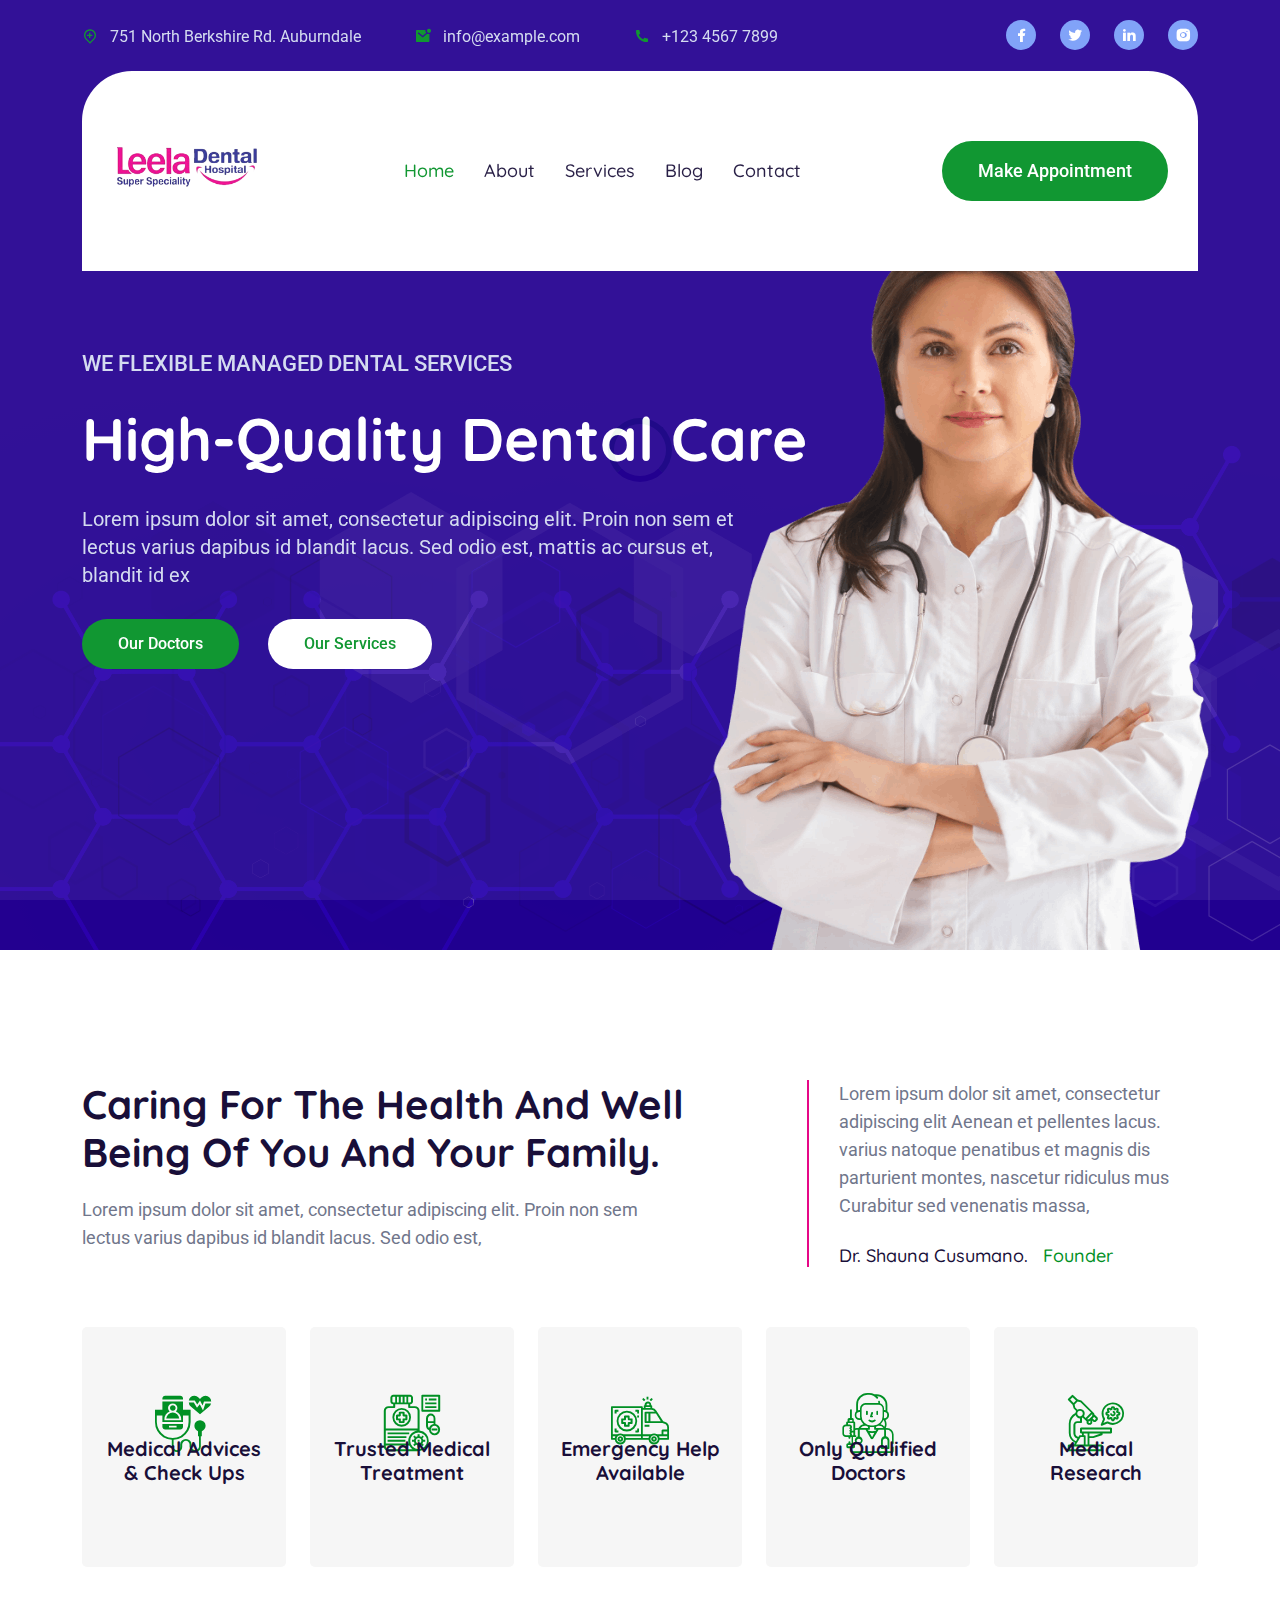
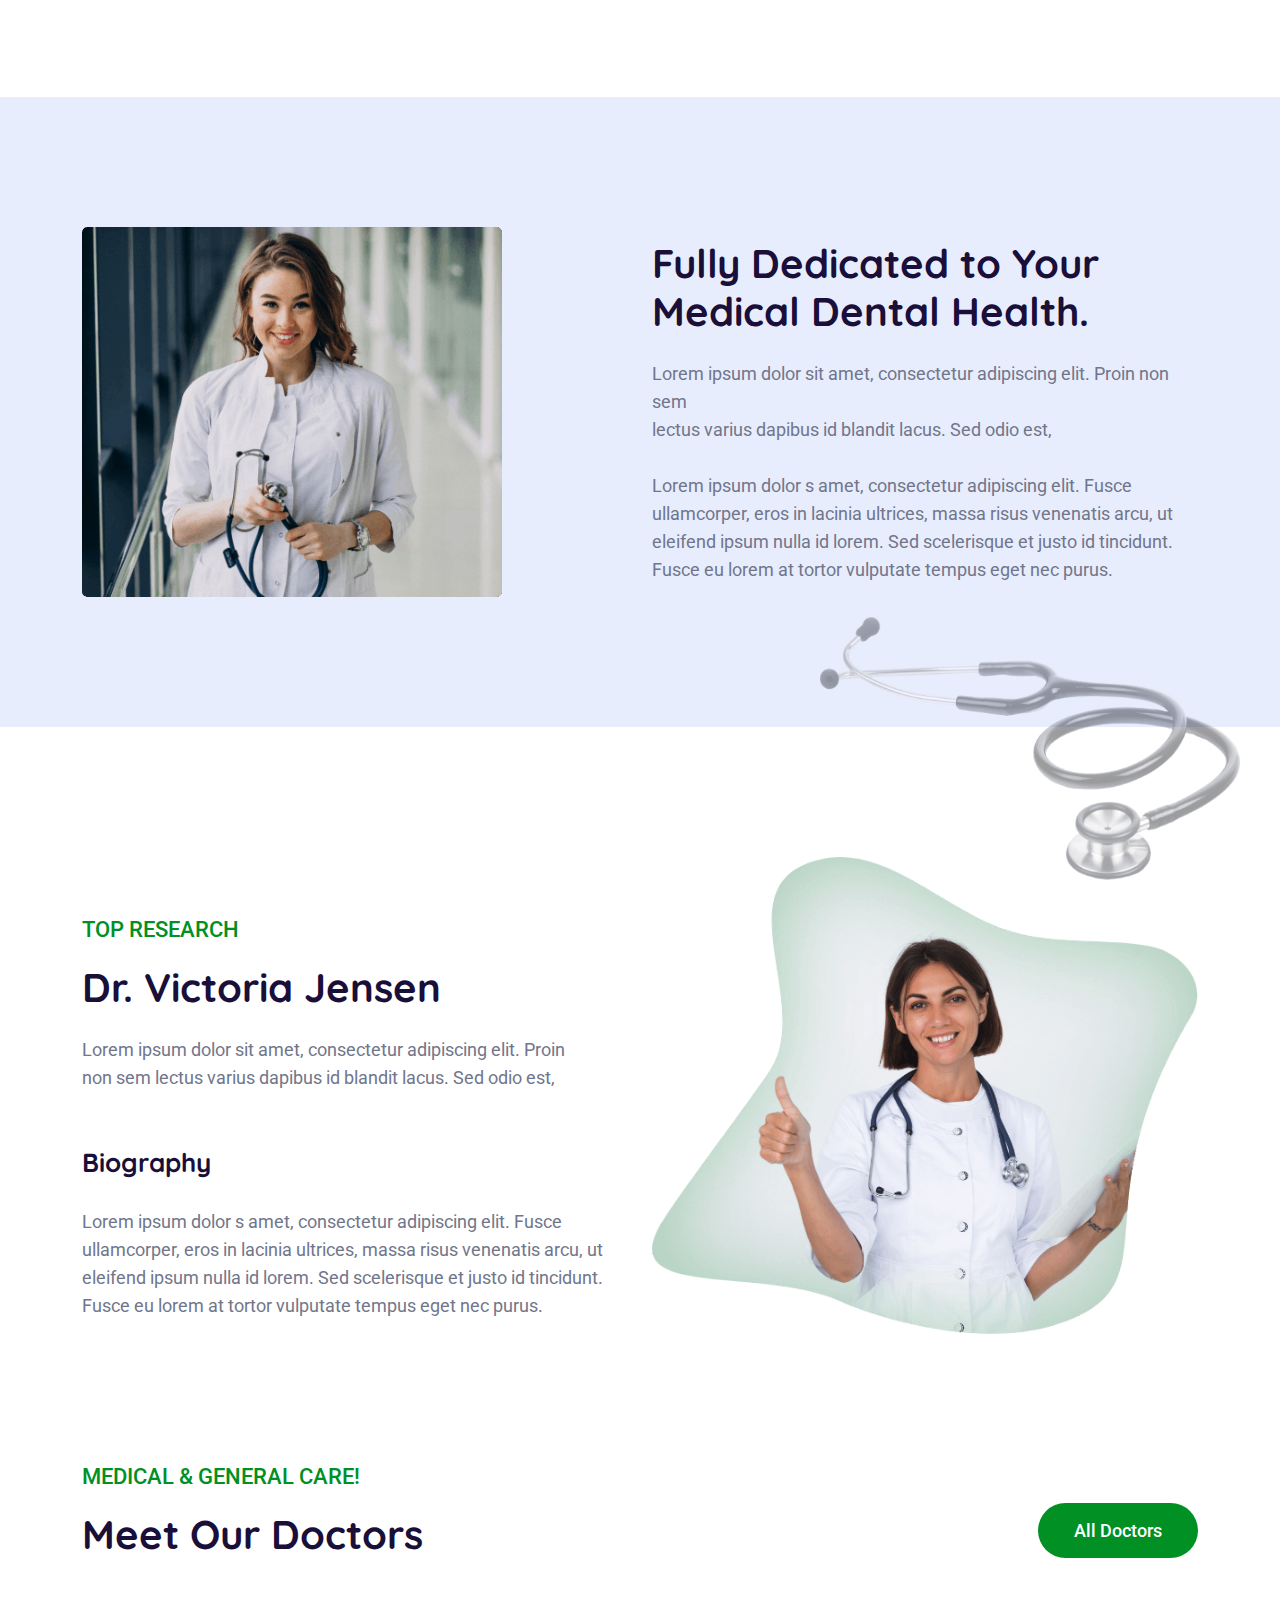
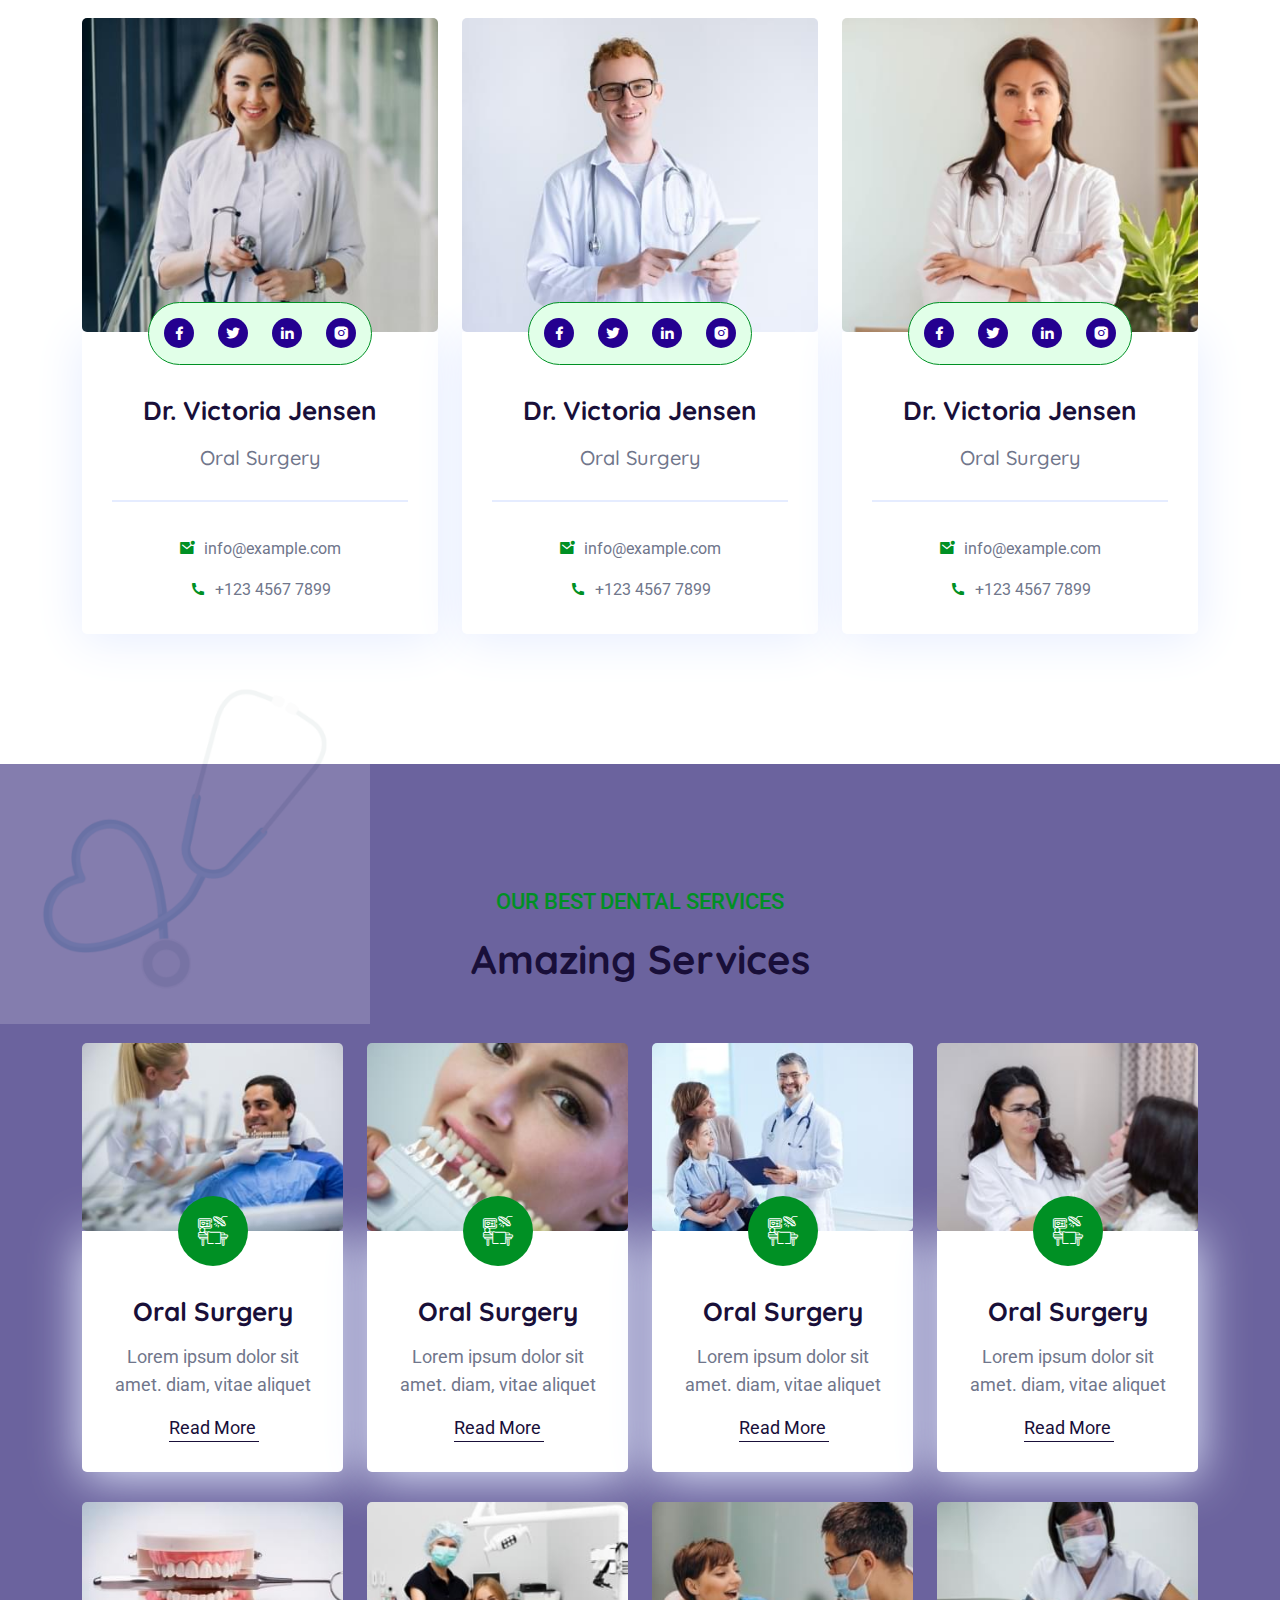
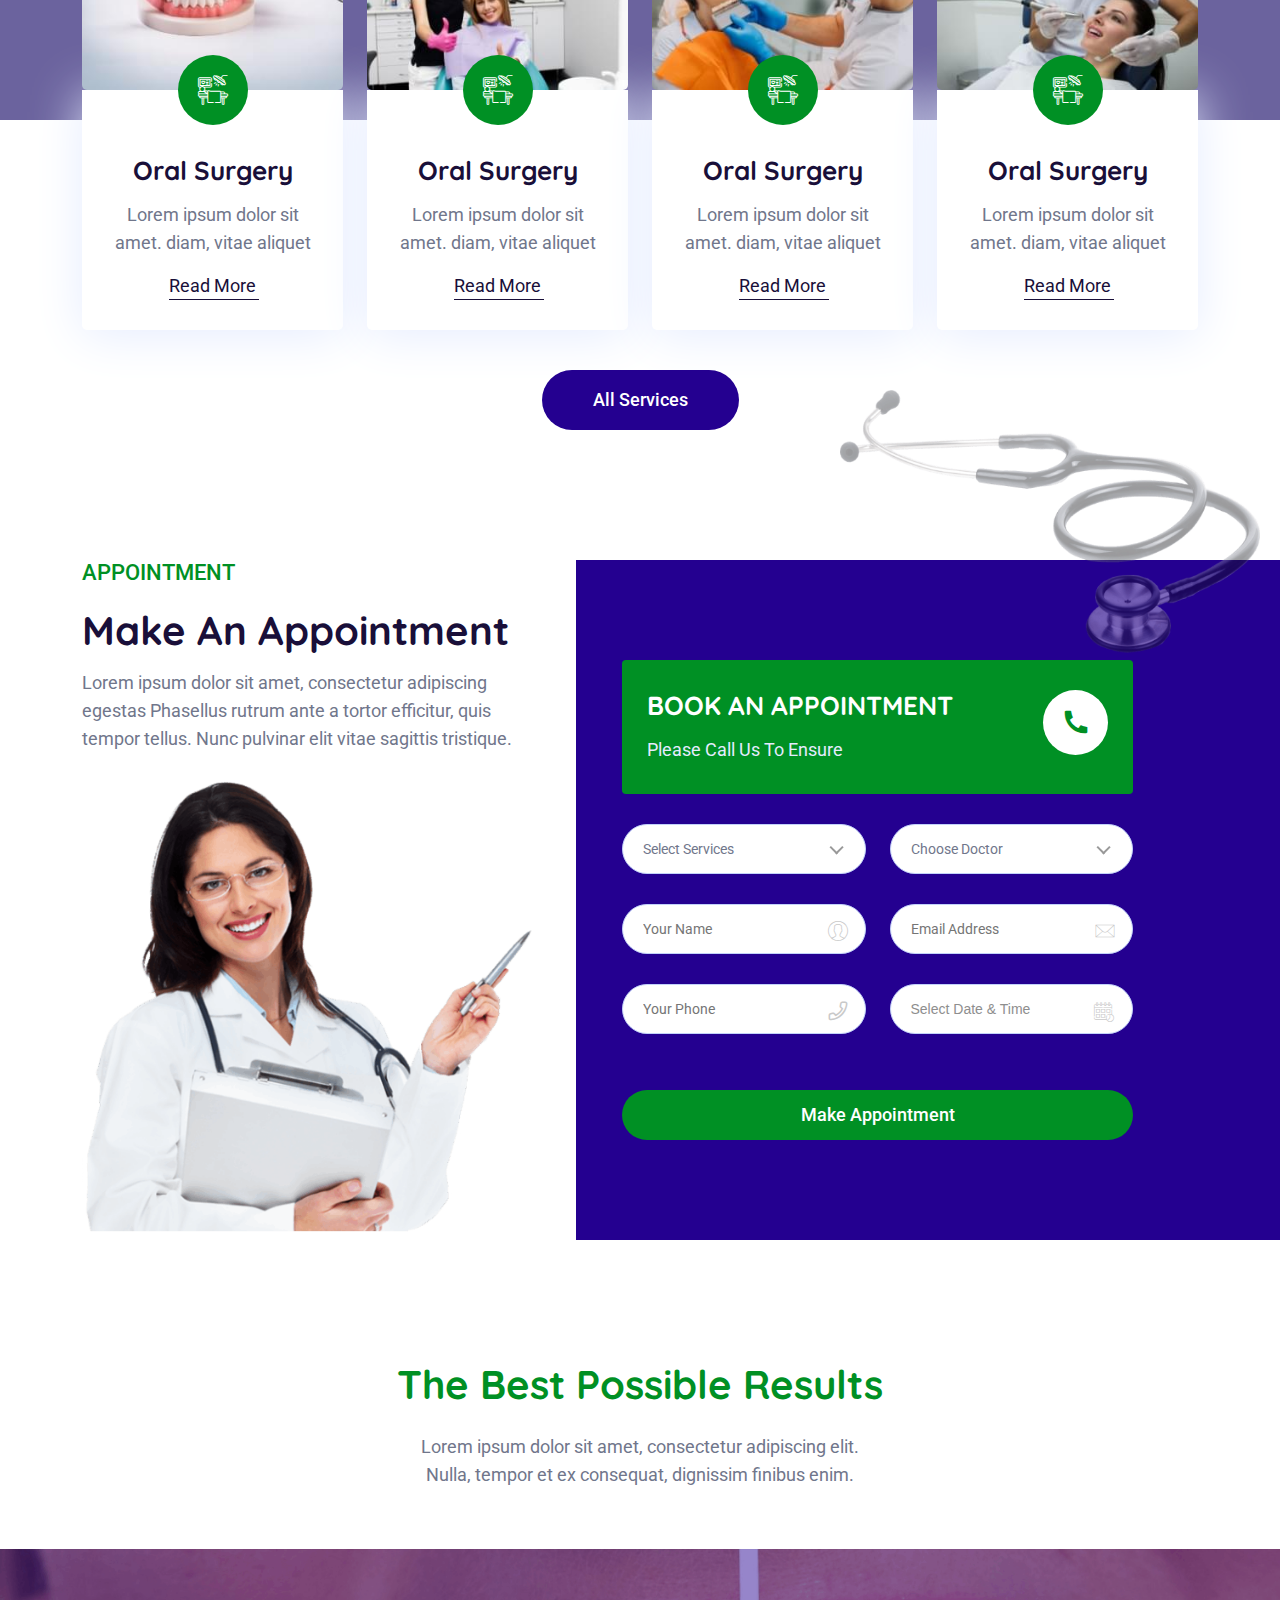
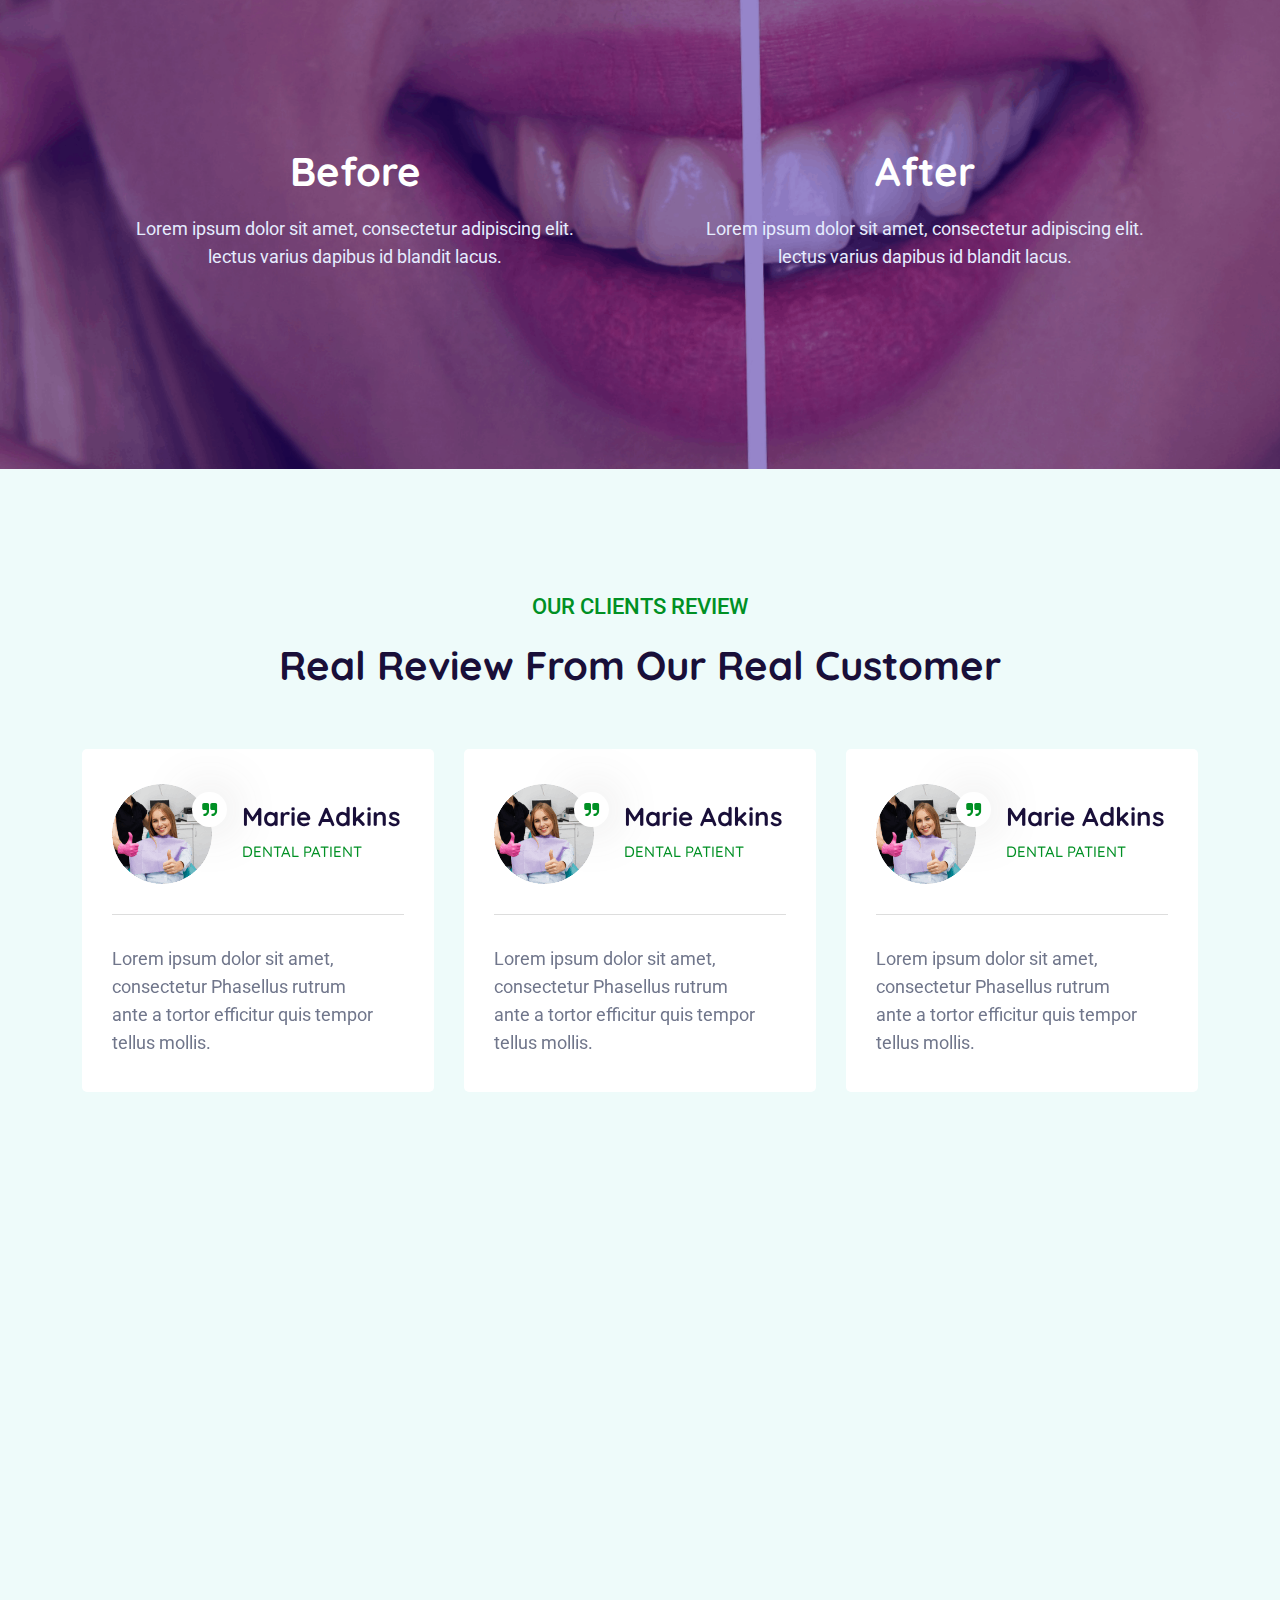
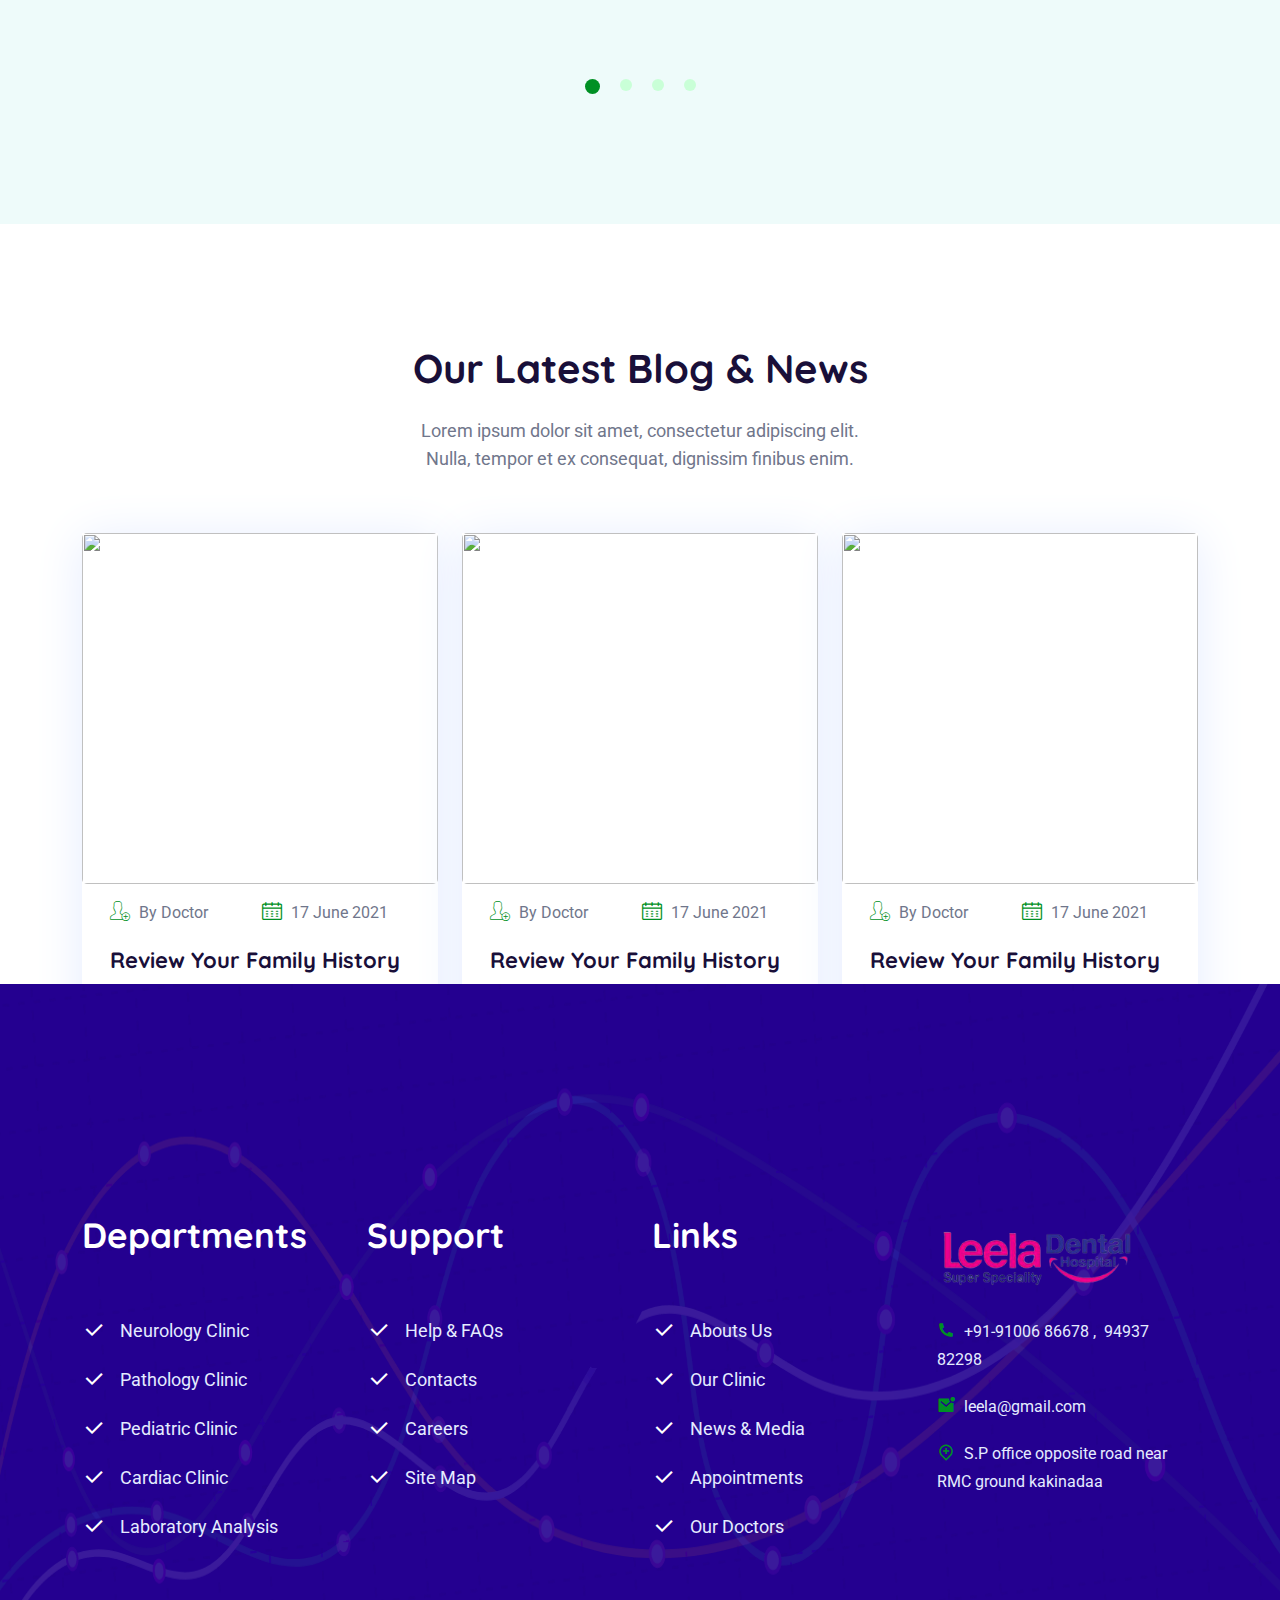
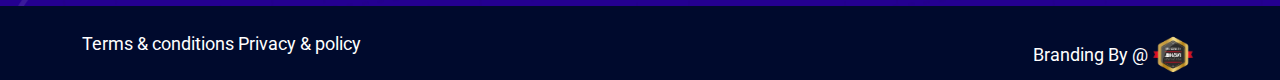
==== commit 01f2b1f9: "changes" ====
--- a/index.html
+++ b/index.html
@@ -1,1400 +1,1290 @@
-<!DOCTYPE html>
+
+
+            </p><!DOCTYPE html>
 <html class="no-js" lang="en">
-  <head>
-    <meta charset="utf-8" />
-    <meta http-equiv="x-ua-compatible" content="ie=edge" />
-    <title>DiwaDental - Medical & Health HTML5 Template</title>
-    <meta name="robots" content="noindex, follow" />
-    <meta name="description" content="" />
-    <meta
-      name="viewport"
-      content="width=device-width, initial-scale=1, shrink-to-fit=no"
-    />
-    <!-- Favicon -->
-    <link
-      rel="shortcut icon"
-      type="image/x-icon"
-      href="assets/images/favicon.png"
-    />
-
-    <!-- CSS
+
+<head>
+  <meta charset="utf-8" />
+  <meta http-equiv="x-ua-compatible" content="ie=edge" />
+  <title>leela dental hospital </title>
+  <link rel="stylesheet" href="assets/images/logo.png">
+  <meta name="robots" content="noindex, follow" />
+  <meta name="description" content="" />
+  <meta name="viewport" content="width=device-width, initial-scale=1, shrink-to-fit=no" />
+  <!-- Favicon -->
+  <link rel="shortcut icon" type="image/x-icon" href="assets/images/brand/logo.png" />
+  <!-- <link rel="shortcut" type="image/x-icon" href="assets/images/brand/logo.png" /> -->
+
+  <!-- CSS
 	============================================ -->
 
-    <!-- Icon Font CSS -->
-    <link rel="stylesheet" href="assets/css/plugins/font-awesome.min.css" />
-    <link rel="stylesheet" href="assets/css/plugins/remixicon.css" />
-    <link rel="stylesheet" href="assets/css/plugins/flaticon.css" />
-
-    <!-- Plugins CSS -->
-    <link rel="stylesheet" href="assets/css/plugins/bootstrap.min.css" />
-    <link rel="stylesheet" href="assets/css/plugins/animate.min.css" />
-    <link rel="stylesheet" href="assets/css/plugins/slick.css" />
-    <link rel="stylesheet" href="assets/css/plugins/nice-select.css" />
-    <link rel="stylesheet" href="assets/css/plugins/gijgo.min.css" />
-    <link rel="stylesheet" href="assets/css/plugins/preloader.css" />
-    <link rel="stylesheet" href="assets/css/plugins/magnific-popup.css" />
-
-    <!-- Main Style CSS -->
-    <link rel="stylesheet" href="assets/css/style.css" />
-  </head>
-
-  <body>
-    <!--====== PRELOADER PART START ======-->
-
-    <div class="preloader">
-      <div class="loader">
-        <div class="ytp-spinner">
-          <div class="ytp-spinner-container">
-            <div class="ytp-spinner-rotator">
-              <div class="ytp-spinner-left">
-                <div class="ytp-spinner-circle"></div>
-              </div>
-              <div class="ytp-spinner-right">
-                <div class="ytp-spinner-circle"></div>
-              </div>
+  <!-- Icon Font CSS -->
+  <link rel="stylesheet" href="assets/css/plugins/font-awesome.min.css" />
+  <link rel="stylesheet" href="assets/css/plugins/remixicon.css" />
+  <link rel="stylesheet" href="assets/css/plugins/flaticon.css" />
+
+  <!-- Plugins CSS -->
+  <link rel="stylesheet" href="assets/css/plugins/bootstrap.min.css" />
+  <link rel="stylesheet" href="assets/css/plugins/animate.min.css" />
+  <link rel="stylesheet" href="assets/css/plugins/slick.css" />
+  <link rel="stylesheet" href="assets/css/plugins/nice-select.css" />
+  <link rel="stylesheet" href="assets/css/plugins/gijgo.min.css" />
+  <link rel="stylesheet" href="assets/css/plugins/preloader.css" />
+  <link rel="stylesheet" href="assets/css/plugins/magnific-popup.css" />
+
+  <!-- Main Style CSS -->
+  <link rel="stylesheet" href="assets/css/style.css" />
+  <link rel="stylesheet" href="assets/css/style1.css">
+</head>
+
+<body>
+  <!--====== PRELOADER PART START ======-->
+
+  <div class="preloader">
+    <div class="loader">
+      <div class="ytp-spinner">
+        <div class="ytp-spinner-container">
+          <div class="ytp-spinner-rotator">
+            <div class="ytp-spinner-left">
+              <div class="ytp-spinner-circle"></div>
+            </div>
+            <div class="ytp-spinner-right">
+              <div class="ytp-spinner-circle"></div>
             </div>
           </div>
         </div>
       </div>
     </div>
-
-    <!--====== PRELOADER PART ENDS ======-->
-
-    <div class="main-wrapper">
-      <!-- Header Section Start -->
-      <div class="section header-section transparent-header">
-        <!-- Header Top Start -->
-        <div class="header-top d-none d-lg-block">
-          <div class="container">
-            <!-- Header Top Wrapper Start -->
-            <div class="header-top-wrapper">
-              <!-- Header Info Start  -->
-              <div class="header-top-info">
-                <ul>
-                  <li>
-                    <i class="ri-map-pin-add-line"></i>
-                    <span>751 North Berkshire Rd. Auburndale</span>
-                  </li>
-                  <li>
-                    <i class="ri-mail-unread-fill"></i>
-                    <span>info@example.com</span>
-                  </li>
-                  <li><i class="ri-phone-fill"></i> +123 4567 7899</li>
-                </ul>
-              </div>
-              <!-- Header Info End -->
-
-              <!-- Header Social Start -->
-              <div class="header-social">
-                <ul class="social">
-                  <li>
-                    <a href="#"><i class="ri-facebook-fill"></i></a>
-                  </li>
-                  <li>
-                    <a href="#"><i class="ri-twitter-fill"></i></a>
-                  </li>
-                  <li>
-                    <a href="#"><i class="ri-linkedin-fill"></i></a>
-                  </li>
-                  <li>
-                    <a href="#"><i class="ri-instagram-fill"></i></a>
-                  </li>
-                </ul>
-              </div>
-              <!-- Header Social End -->
-            </div>
-            <!-- Header Top Wrapper End -->
-          </div>
-        </div>
-        <!-- Header Top End -->
-
-        <!-- Header Bottom Start -->
-        <div class="header-bottom">
-          <div class="container">
-            <!-- Header Bottom Wrapper Start -->
-            <div class="header-bottom-wrapper">
-              <!-- Header Logo Start -->
-              <div class="header-logo">
-                <a href="index.html"
-                  ><img src="assets/images/logo.png" alt="Logo"
-                /></a>
-              </div>
-              <!-- Header logo End -->
-
-              <!-- Header Primary Menu Start -->
-              <div class="header-primary-menu d-none d-lg-block">
-                <ul class="nav-menu">
-                  <li><a class="active" href="index.html">Home</a></li>
-                  <li><a href="about.html">About</a></li>
-                  <li><a href="service.html">Services</a></li>
-                  <li><a href="blog.html">Blog</a></li>
-                  <li><a href="contact.html">Contact</a></li>
-                </ul>
-              </div>
-
-              <div class="header-btn d-none d-lg-block">
-                <a class="btn" href="appointment.html">Make Appointment</a>
-              </div>
-              <!-- Header Button End -->
-
-              <!-- Header Mobile Toggle Start -->
-              <div class="header-toggle d-lg-none">
-                <button
-                  class="menu-toggle"
-                  data-bs-toggle="offcanvas"
-                  data-bs-target="#offcanvasMenu"
-                >
-                  <span></span>
-                  <span></span>
-                  <span></span>
-                </button>
-              </div>
-              <!-- Header Mobile Toggle End -->
-            </div>
-            <!-- Header Bottom Wrapper End -->
-          </div>
-        </div>
-        <!-- Header Bottom End -->
-      </div>
-      <!-- Header Section End -->
-
-      <!-- Mobile Menu End -->
-      <div class="offcanvas offcanvas-start" id="offcanvasMenu">
-        <div class="offcanvas-header">
-          <a class="logo" href="#"
-            ><img src="assets/images/logo.png" alt="Logo"
-          /></a>
-          <button
-            type="button"
-            class="btn-close text-reset"
-            data-bs-dismiss="offcanvas"
-            aria-label="Close"
-          ></button>
-        </div>
-
-        <div class="offcanvas-body">
-          <!-- Header Info Start  -->
-          <div class="header-top-info">
-            <ul>
-              <li>
-                <i class="ri-map-pin-add-line"></i>
-                <span>751 North Berkshire Rd. Auburndale</span>
-              </li>
-              <li>
-                <i class="ri-mail-unread-fill"></i>
-                <span>info@example.com</span>
-              </li>
-              <li><i class="ri-phone-fill"></i> +123 4567 7899</li>
-            </ul>
-          </div>
-          <!-- Header Info End -->
-
-          <!-- Header Social Start -->
-          <div class="header-social">
-            <ul class="social">
-              <li>
-                <a href="#"><i class="ri-facebook-fill"></i></a>
-              </li>
-              <li>
-                <a href="#"><i class="ri-twitter-fill"></i></a>
-              </li>
-              <li>
-                <a href="#"><i class="ri-linkedin-fill"></i></a>
-              </li>
-              <li>
-                <a href="#"><i class="ri-instagram-fill"></i></a>
-              </li>
-            </ul>
-          </div>
-          <!-- Header Social End -->
-
-          <div class="mobile-menu">
-            <ul class="nav-menu">
-              <li>
-                <a class="active" href="index.html">Home</a>
-                <ul class="sub-menu">
-                  <li><a href="index.html">Home 01</a></li>
-                  <li><a href="index-2.html">Home 02</a></li>
-                </ul>
-              </li>
-              <li><a href="about.html">About</a></li>
-              <li><a href="doctor.html">Doctors</a></li>
-              <li>
-                <a href="blog.html">Blog</a>
-                <ul class="sub-menu">
-                  <li><a href="blog.html">Blog 3 Column</a></li>
-                  <li><a href="blog-standard.html">Blog Standard</a></li>
-                  <li><a href="blog-details.html">Blog Details</a></li>
-                </ul>
-              </li>
-              <li>
-                <a href="service.html">Pages</a>
-                <ul class="sub-menu">
-                  <li><a href="service.html">Services</a></li>
-                  <li><a href="appoinment.html">Appoinment</a></li>
-                </ul>
-              </li>
-              <li><a href="contact.html">Contact</a></li>
-            </ul>
-          </div>
-        </div>
-      </div>
-      <!-- Mobile Menu End -->
-
-      <!-- Slider Section Start -->
-      <div class="section slider-area slider-active">
-        <!-- Single Slider Start -->
-        <div
-          class="single-slider bg-cover d-flex align-items-center"
-          style="background-image: url(assets/images/slider/slider-1.png)"
-        >
-          <div class="container">
-            <!-- Slider Content Start -->
-            <div class="slider-content">
-              <h3
-                class="sub-title"
-                data-animation="fadeInDown"
-                data-delay="0.3s"
-              >
-                We Flexible Managed Dental Services
-              </h3>
-              <h2 class="title" data-animation="fadeInUp" data-delay="0.5s">
-                High-Quality Dental Care
-              </h2>
-              <p data-animation="fadeInUp" data-delay="0.7s">
-                Lorem ipsum dolor sit amet, consectetur adipiscing elit. Proin
-                non sem et lectus varius dapibus id blandit lacus. Sed odio est,
-                mattis ac cursus et, blandit id ex
-              </p>
-              <a
-                class="btn"
-                href="doctor.html"
-                data-animation="fadeInUp"
-                data-delay="0.9s"
-                >Our Doctors</a
-              >
-              <a
-                class="btn btn-white"
-                href="service.html"
-                data-animation="fadeInUp"
-                data-delay="0.9s"
-                >Our Services</a
-              >
-            </div>
-            <!-- Slider Content End -->
-          </div>
-
-          <!-- Slider Image Start -->
-          <div class="slider-image">
-            <div class="image">
-              <img src="assets/images/slider/slider-img.png" alt="" />
-            </div>
-          </div>
-          <!-- Slider Image Start -->
-        </div>
-        <!-- Single Slider End -->
-
-        <!-- Single Slider Start -->
-        <div
-          class="single-slider bg-cover d-flex align-items-center"
-          style="background-image: url(assets/images/slider/slider-1.png)"
-        >
-          <div class="container">
-            <!-- Slider Content Start -->
-            <div class="slider-content">
-              <h3
-                class="sub-title"
-                data-animation="fadeInDown"
-                data-delay="0.3s"
-              >
-                We Flexible Managed Dental Services
-              </h3>
-              <h2 class="title" data-animation="fadeInUp" data-delay="0.5s">
-                High-Quality Dental Care
-              </h2>
-              <p data-animation="fadeInUp" data-delay="0.7s">
-                Lorem ipsum dolor sit amet, consectetur adipiscing elit. Proin
-                non sem et lectus varius dapibus id blandit lacus. Sed odio est,
-                mattis ac cursus et, blandit id ex
-              </p>
-              <a
-                class="btn"
-                href="doctor.html"
-                data-animation="fadeInUp"
-                data-delay="0.9s"
-                >Our Doctors</a
-              >
-              <a
-                class="btn btn-white"
-                href="service.html"
-                data-animation="fadeInUp"
-                data-delay="0.9s"
-                >Our Services</a
-              >
-            </div>
-            <!-- Slider Content End -->
-          </div>
-
-          <!-- Slider Image Start -->
-          <div class="slider-image">
-            <div class="image">
-              <img src="assets/images/slider/slider-img.png" alt="" />
-            </div>
-          </div>
-          <!-- Slider Image Start -->
-        </div>
-        <!-- Single Slider End -->
-
-        <!-- Single Slider Start -->
-        <div
-          class="single-slider bg-cover d-flex align-items-center"
-          style="background-image: url(assets/images/slider/slider-1.png)"
-        >
-          <div class="container">
-            <!-- Slider Content Start -->
-            <div class="slider-content">
-              <h3
-                class="sub-title"
-                data-animation="fadeInDown"
-                data-delay="0.3s"
-              >
-                We Flexible Managed Dental Services
-              </h3>
-              <h2 class="title" data-animation="fadeInUp" data-delay="0.5s">
-                High-Quality Dental Care
-              </h2>
-              <p data-animation="fadeInUp" data-delay="0.7s">
-                Lorem ipsum dolor sit amet, consectetur adipiscing elit. Proin
-                non sem et lectus varius dapibus id blandit lacus. Sed odio est,
-                mattis ac cursus et, blandit id ex
-              </p>
-              <a
-                class="btn"
-                href="doctor.html"
-                data-animation="fadeInUp"
-                data-delay="0.9s"
-                >Our Doctors</a
-              >
-              <a
-                class="btn btn-white"
-                href="service.html"
-                data-animation="fadeInUp"
-                data-delay="0.9s"
-                >Our Services</a
-              >
-            </div>
-            <!-- Slider Content End -->
-          </div>
-
-          <!-- Slider Image Start -->
-          <div class="slider-image">
-            <div class="image">
-              <img src="assets/images/slider/slider-img.png" alt="" />
-            </div>
-          </div>
-          <!-- Slider Image Start -->
-        </div>
-        <!-- Single Slider End -->
-      </div>
-      <!-- Slider Section End -->
-
-      <!-- Features Section Start -->
-      <div class="section features-area section-padding">
+  </div>
+
+  <!--====== PRELOADER PART ENDS ======-->
+
+  <div class="main-wrapper">
+    <!-- Header Section Start -->
+    <div class="section header-section transparent-header">
+      <!-- Header Top Start -->
+      <div class="header-top d-none d-lg-block">
         <div class="container">
-          <div class="features-wrapper">
-            <!-- Features Content Start -->
-            <div class="features-content">
-              <div class="row">
-                <div class="col-lg-7 col-md-7">
-                  <div class="features-title">
-                    <h2 class="title">
-                      Caring For The Health And Well Being Of You And Your
-                      Family.
-                    </h2>
-                    <p>
-                      Lorem ipsum dolor sit amet, consectetur adipiscing elit.
-                      Proin non sem lectus varius dapibus id blandit lacus. Sed
-                      odio est,
-                    </p>
-                  </div>
-                </div>
-                <div class="col-lg-5 col-md-5">
-                  <div class="features-text">
-                    <p>
-                      Lorem ipsum dolor sit amet, consectetur adipiscing elit
-                      Aenean et pellentes lacus. varius natoque penatibus et
-                      magnis dis parturient montes, nascetur ridiculus mus
-                      Curabitur sed venenatis massa,
-                    </p>
-                    <h3 class="name">
-                      Dr. Shauna Cusumano.<span>Founder</span>
-                    </h3>
-                  </div>
-                </div>
-              </div>
-            </div>
-            <!-- Features Content End -->
-
-            <!-- Features Icon Wrapper Start -->
-            <div class="features-icon-wrapper">
-              <div
-                class="row row-cols-2 row-cols-md-3 row-cols-lg-5 justify-content-around"
-              >
-                <!-- Features Item Start -->
-                <div class="col">
-                  <div class="features-item">
-                    <div class="features-item-wrapper">
-                      <i class="flaticon-health-check"></i>
-                      <h4 class="title">Medical Advices & Check Ups</h4>
-                    </div>
-                  </div>
-                </div>
-                <div class="col">
-                  <div class="features-item">
-                    <div class="features-item-wrapper">
-                      <i class="flaticon-medicine"></i>
-                      <h4 class="title">Trusted Medical Treatment</h4>
-                    </div>
-                  </div>
-                </div>
-                <div class="col">
-                  <div class="features-item">
-                    <div class="features-item-wrapper">
-                      <i class="flaticon-ambulance"></i>
-                      <h4 class="title">Emergency Help Available</h4>
-                    </div>
-                  </div>
-                </div>
-                <div class="col">
-                  <div class="features-item">
-                    <div class="features-item-wrapper">
-                      <i class="flaticon-doctor"></i>
-                      <h4 class="title">Only Qualified Doctors</h4>
-                    </div>
-                  </div>
-                </div>
-                <div class="col">
-                  <div class="features-item">
-                    <div class="features-item-wrapper">
-                      <i class="flaticon-microscope"></i>
-                      <h4 class="title">
-                        Medical <br />
-                        Research
-                      </h4>
-                    </div>
-                  </div>
-                </div>
-                <!-- Features Item End -->
-              </div>
-            </div>
-            <!-- Features Icon Wrapper End -->
-          </div>
-        </div>
-      </div>
-      <!-- Features Section End -->
-
-      <!-- About Section End -->
-      <div class="section about-area section-padding">
+          <!-- Header Top Wrapper Start -->
+          <div class="header-top-wrapper">
+            <!-- Header Info Start  -->
+            <div class="header-top-info">
+              <ul>
+                <li>
+                  <i class="ri-map-pin-add-line"></i>
+                  <span>751 North Berkshire Rd. Auburndale</span>
+                </li>
+                <li>
+                  <i class="ri-mail-unread-fill"></i>
+                  <span>info@example.com</span>
+                </li>
+                <li><i class="ri-phone-fill"></i> +123 4567 7899</li>
+              </ul>
+            </div>
+            <!-- Header Info End -->
+
+            <!-- Header Social Start -->
+            <div class="header-social">
+              <ul class="social">
+                <li>
+                  <a href="#"><i class="ri-facebook-fill"></i></a>
+                </li>
+                <li>
+                  <a href="#"><i class="ri-twitter-fill"></i></a>
+                </li>
+                <li>
+                  <a href="#"><i class="ri-linkedin-fill"></i></a>
+                </li>
+                <li>
+                  <a href="#"><i class="ri-instagram-fill"></i></a>
+                </li>
+              </ul>
+            </div>
+            <!-- Header Social End -->
+          </div>
+          <!-- Header Top Wrapper End -->
+        </div>
+      </div>
+      <!-- Header Top End -->
+
+      <!-- Header Bottom Start -->
+      <div class="header-bottom">
         <div class="container">
-          <div class="about-wrapper">
-            <!-- About Content Start -->
-            <div class="row align-items-center">
-              <div class="col-lg-6 col-md-6">
-                <!-- About Img Start -->
-                <div class="about-img">
-                  <img src="assets/images/team/team-1.png" alt="" />
-                </div>
-                <!-- About Img End -->
-              </div>
-              <div class="col-lg-6 col-md-6">
-                <!-- About Text Start -->
-                <div class="about-text">
+          <!-- Header Bottom Wrapper Start -->
+          <div class="header-bottom-wrapper">
+            <!-- Header Logo Start -->
+            <div class="header-logo">
+              <a href="index.html"><img src="assets/images/brand/logo.png" alt="Logo" class="img-fluid"
+                  style="width: 150px; height: 150px;" /></a>
+            </div>
+            <!-- Header logo End -->
+
+            <!-- Header Primary Menu Start -->
+            <div class="header-primary-menu d-none d-lg-block">
+              <ul class="nav-menu">
+                <li><a class="active" href="index.html">Home</a></li>
+                <li><a href="about.html">About</a></li>
+                <li><a href="service.html">Services</a></li>
+                <li><a href="blog.html">Blog</a></li>
+                <li><a href="contact.html">Contact</a></li>
+              </ul>
+            </div>
+
+            <div class="header-btn d-none d-lg-block">
+              <a class="btn" href="appointment.html">Make Appointment</a>
+            </div>
+            <!-- Header Button End -->
+
+            <!-- Header Mobile Toggle Start -->
+            <div class="header-toggle d-lg-none">
+              <button class="menu-toggle" data-bs-toggle="offcanvas" data-bs-target="#offcanvasMenu">
+                <span></span>
+                <span></span>
+                <span></span>
+              </button>
+            </div>
+            <!-- Header Mobile Toggle End -->
+          </div>
+          <!-- Header Bottom Wrapper End -->
+        </div>
+      </div>
+      <!-- Header Bottom End -->
+    </div>
+    <!-- Header Section End -->
+
+    <!-- Mobile Menu End -->
+    <div class="offcanvas offcanvas-start" id="offcanvasMenu">
+      <div class="offcanvas-header">
+        <a class="logo" href="#"><img src="assets/images/logo.png" alt="Logo" /></a>
+        <button type="button" class="btn-close text-reset" data-bs-dismiss="offcanvas" aria-label="Close"></button>
+      </div>
+
+      <div class="offcanvas-body">
+        <!-- Header Info Start  -->
+        <div class="header-top-info">
+          <ul>
+            <li>
+              <i class="ri-map-pin-add-line"></i>
+              <span>751 North Berkshire Rd. Auburndale</span>
+            </li>
+            <li>
+              <i class="ri-mail-unread-fill"></i>
+              <span>info@example.com</span>
+            </li>
+            <li><i class="ri-phone-fill"></i> +123 4567 7899</li>
+          </ul>
+        </div>
+        <!-- Header Info End -->
+
+        <!-- Header Social Start -->
+        <div class="header-social">
+          <ul class="social">
+            <li>
+              <a href="#"><i class="ri-facebook-fill"></i></a>
+            </li>
+            <li>
+              <a href="#"><i class="ri-twitter-fill"></i></a>
+            </li>
+            <li>
+              <a href="#"><i class="ri-linkedin-fill"></i></a>
+            </li>
+            <li>
+              <a href="#"><i class="ri-instagram-fill"></i></a>
+            </li>
+          </ul>
+        </div>
+        <!-- Header Social End -->
+
+        <div class="mobile-menu">
+          <ul class="nav-menu">
+            <li>
+              <a class="active" href="index.html">Home</a>
+              <ul class="sub-menu">
+                <li><a href="index.html">Home 01</a></li>
+                <li><a href="index-2.html">Home 02</a></li>
+              </ul>
+            </li>
+            <li><a href="about.html">About</a></li>
+            <li><a href="doctor.html">Doctors</a></li>
+            <li>
+              <a href="blog.html">Blog</a>
+              <ul class="sub-menu">
+                <li><a href="blog.html">Blog 3 Column</a></li>
+                <li><a href="blog-standard.html">Blog Standard</a></li>
+                <li><a href="blog-details.html">Blog Details</a></li>
+              </ul>
+            </li>
+            <li>
+              <a href="service.html">Pages</a>
+              <ul class="sub-menu">
+                <li><a href="service.html">Services</a></li>
+                <li><a href="appoinment.html">Appoinment</a></li>
+              </ul>
+            </li>
+            <li><a href="contact.html">Contact</a></li>
+          </ul>
+        </div>
+      </div>
+    </div>
+    <!-- Mobile Menu End -->
+
+    <!-- Slider Section Start -->
+    <div class="section slider-area slider-active">
+      <!-- Single Slider Start -->
+      <div class="single-slider bg-cover d-flex align-items-center"
+        style="background-image: url(assets/images/slider/slider-1.png)">
+        <div class="container">
+          <!-- Slider Content Start -->
+          <div class="slider-content">
+            <h3 class="sub-title" data-animation="fadeInDown" data-delay="0.3s">
+              We Flexible Managed Dental Services
+            </h3>
+            <h2 class="title" data-animation="fadeInUp" data-delay="0.5s">
+              High-Quality Dental Care
+            </h2>
+            <p data-animation="fadeInUp" data-delay="0.7s">
+              Lorem ipsum dolor sit amet, consectetur adipiscing elit. Proin
+              non sem et lectus varius dapibus id blandit lacus. Sed odio est,
+              mattis ac cursus et, blandit id ex
+            </p>
+            <a class="btn" href="doctor.html" data-animation="fadeInUp" data-delay="0.9s">Our Doctors</a>
+            <a class="btn btn-white" href="service.html" data-animation="fadeInUp" data-delay="0.9s">Our Services</a>
+          </div>
+          <!-- Slider Content End -->
+        </div>
+
+        <!-- Slider Image Start -->
+        <div class="slider-image">
+          <div class="image">
+            <img src="assets/images/slider/slider-img.png" alt="" />
+          </div>
+        </div>
+        <!-- Slider Image Start -->
+      </div>
+      <!-- Single Slider End -->
+
+      <!-- Single Slider Start -->
+      <div class="single-slider bg-cover d-flex align-items-center"
+        style="background-image: url(assets/images/slider/slider-1.png)">
+        <div class="container">
+          <!-- Slider Content Start -->
+          <div class="slider-content">
+            <h3 class="sub-title" data-animation="fadeInDown" data-delay="0.3s">
+              We Flexible Managed Dental Services
+            </h3>
+            <h2 class="title" data-animation="fadeInUp" data-delay="0.5s">
+              High-Quality Dental Care
+            </h2>
+            <p data-animation="fadeInUp" data-delay="0.7s">
+              Lorem ipsum dolor sit amet, consectetur adipiscing elit. Proin
+              non sem et lectus varius dapibus id blandit lacus. Sed odio est,
+              mattis ac cursus et, blandit id ex
+            </p>
+            <a class="btn" href="doctor.html" data-animation="fadeInUp" data-delay="0.9s">Our Doctors</a>
+            <a class="btn btn-white" href="service.html" data-animation="fadeInUp" data-delay="0.9s">Our Services</a>
+          </div>
+          <!-- Slider Content End -->
+        </div>
+
+        <!-- Slider Image Start -->
+        <div class="slider-image">
+          <div class="image">
+            <img src="assets/images/slider/slider-img.png" alt="" />
+          </div>
+        </div>
+        <!-- Slider Image Start -->
+      </div>
+      <!-- Single Slider End -->
+
+      <!-- Single Slider Start -->
+      <div class="single-slider bg-cover d-flex align-items-center"
+        style="background-image: url(assets/images/slider/slider-1.png)">
+        <div class="container">
+          <!-- Slider Content Start -->
+          <div class="slider-content">
+            <h3 class="sub-title" data-animation="fadeInDown" data-delay="0.3s">
+              We Flexible Managed Dental Services
+            </h3>
+            <h2 class="title" data-animation="fadeInUp" data-delay="0.5s">
+              High-Quality Dental Care
+            </h2>
+            <p data-animation="fadeInUp" data-delay="0.7s">
+              Lorem ipsum dolor sit amet, consectetur adipiscing elit. Proin
+              non sem et lectus varius dapibus id blandit lacus. Sed odio est,
+              mattis ac cursus et, blandit id ex
+            </p>
+            <a class="btn" href="doctor.html" data-animation="fadeInUp" data-delay="0.9s">Our Doctors</a>
+            <a class="btn btn-white" href="service.html" data-animation="fadeInUp" data-delay="0.9s">Our Services</a>
+          </div>
+          <!-- Slider Content End -->
+        </div>
+
+        <!-- Slider Image Start -->
+        <div class="slider-image">
+          <div class="image">
+            <img src="assets/images/slider/slider-img.png" alt="" />
+          </div>
+        </div>
+        <!-- Slider Image Start -->
+      </div>
+      <!-- Single Slider End -->
+    </div>
+    <!-- Slider Section End -->
+
+    <!-- Features Section Start -->
+    <div class="section features-area section-padding">
+      <div class="container">
+        <div class="features-wrapper">
+          <!-- Features Content Start -->
+          <div class="features-content">
+            <div class="row">
+              <div class="col-lg-7 col-md-7">
+                <div class="features-title">
                   <h2 class="title">
-                    Fully Dedicated to Your Medical Dental Health.
+                    Caring For The Health And Well Being Of You And Your
+                    Family.
                   </h2>
                   <p>
                     Lorem ipsum dolor sit amet, consectetur adipiscing elit.
-                    Proin non sem <br />
-                    lectus varius dapibus id blandit lacus. Sed odio est,
-                    <br /><br />
-                    Lorem ipsum dolor s amet, consectetur adipiscing elit. Fusce
-                    ullamcorper, eros in lacinia ultrices, massa risus venenatis
-                    arcu, ut eleifend ipsum nulla id lorem. Sed scelerisque et
-                    justo id tincidunt. Fusce eu lorem at tortor vulputate
-                    tempus eget nec purus.
+                    Proin non sem lectus varius dapibus id blandit lacus. Sed
+                    odio est,
                   </p>
                 </div>
-                <!-- About Text End -->
-              </div>
-            </div>
-            <!-- About Content End -->
-          </div>
-        </div>
-      </div>
-      <!-- About Section End -->
-
-      <!-- Research Section Start -->
-      <div class="section research-area section-padding-02">
-        <div class="container">
-          <div class="research-wrapper">
+              </div>
+              <div class="col-lg-5 col-md-5">
+                <div class="features-text">
+                  <p>
+                    Lorem ipsum dolor sit amet, consectetur adipiscing elit
+                    Aenean et pellentes lacus. varius natoque penatibus et
+                    magnis dis parturient montes, nascetur ridiculus mus
+                    Curabitur sed venenatis massa,
+                  </p>
+                  <h3 class="name">
+                    Dr. Shauna Cusumano.<span>Founder</span>
+                  </h3>
+                </div>
+              </div>
+            </div>
+          </div>
+          <!-- Features Content End -->
+
+          <!-- Features Icon Wrapper Start -->
+          <div class="features-icon-wrapper">
+            <div class="row row-cols-2 row-cols-md-3 row-cols-lg-5 justify-content-around">
+              <!-- Features Item Start -->
+              <div class="col">
+                <div class="features-item">
+                  <div class="features-item-wrapper">
+                    <i class="flaticon-health-check"></i>
+                    <h4 class="title">Medical Advices & Check Ups</h4>
+                  </div>
+                </div>
+              </div>
+              <div class="col">
+                <div class="features-item">
+                  <div class="features-item-wrapper">
+                    <i class="flaticon-medicine"></i>
+                    <h4 class="title">Trusted Medical Treatment</h4>
+                  </div>
+                </div>
+              </div>
+              <div class="col">
+                <div class="features-item">
+                  <div class="features-item-wrapper">
+                    <i class="flaticon-ambulance"></i>
+                    <h4 class="title">Emergency Help Available</h4>
+                  </div>
+                </div>
+              </div>
+              <div class="col">
+                <div class="features-item">
+                  <div class="features-item-wrapper">
+                    <i class="flaticon-doctor"></i>
+                    <h4 class="title">Only Qualified Doctors</h4>
+                  </div>
+                </div>
+              </div>
+              <div class="col">
+                <div class="features-item">
+                  <div class="features-item-wrapper">
+                    <i class="flaticon-microscope"></i>
+                    <h4 class="title">
+                      Medical <br />
+                      Research
+                    </h4>
+                  </div>
+                </div>
+              </div>
+              <!-- Features Item End -->
+            </div>
+          </div>
+          <!-- Features Icon Wrapper End -->
+        </div>
+      </div>
+    </div>
+    <!-- Features Section End -->
+
+    <!-- About Section End -->
+    <div class="section about-area section-padding">
+      <div class="container">
+        <div class="about-wrapper">
+          <!-- About Content Start -->
+          <div class="row align-items-center">
+            <div class="col-lg-6 col-md-6">
+              <!-- About Img Start -->
+              <div class="about-img">
+                <img src="assets/images/team/team-1.png" alt="" />
+              </div>
+              <!-- About Img End -->
+            </div>
+            <div class="col-lg-6 col-md-6">
+              <!-- About Text Start -->
+              <div class="about-text">
+                <h2 class="title">
+                  Fully Dedicated to Your Medical Dental Health.
+                </h2>
+                <p>
+                  Lorem ipsum dolor sit amet, consectetur adipiscing elit.
+                  Proin non sem <br />
+                  lectus varius dapibus id blandit lacus. Sed odio est,
+                  <br /><br />
+                  Lorem ipsum dolor s amet, consectetur adipiscing elit. Fusce
+                  ullamcorper, eros in lacinia ultrices, massa risus venenatis
+                  arcu, ut eleifend ipsum nulla id lorem. Sed scelerisque et
+                  justo id tincidunt. Fusce eu lorem at tortor vulputate
+                  tempus eget nec purus.
+                </p>
+              </div>
+              <!-- About Text End -->
+            </div>
+          </div>
+          <!-- About Content End -->
+        </div>
+      </div>
+    </div>
+    <!-- About Section End -->
+
+    <!-- Research Section Start -->
+    <div class="section research-area section-padding-02">
+      <div class="container">
+        <div class="research-wrapper">
+          <div class="row">
+            <div class="col-lg-6 col-md-6">
+              <!-- Research Content Start -->
+              <div class="research-content-wrapper">
+                <div class="section-title research-title">
+                  <h3 class="sub-title">Top Research</h3>
+                  <h2 class="title">Dr. Victoria Jensen</h2>
+                  <p>
+                    Lorem ipsum dolor sit amet, consectetur adipiscing elit.
+                    Proin non sem lectus varius dapibus id blandit lacus. Sed
+                    odio est,
+                  </p>
+                </div>
+                <div class="research-content">
+                  <h4 class="title">Biography</h4>
+                  <p>
+                    Lorem ipsum dolor s amet, consectetur adipiscing elit.
+                    Fusce ullamcorper, eros in lacinia ultrices, massa risus
+                    venenatis arcu, ut eleifend ipsum nulla id lorem. Sed
+                    scelerisque et justo id tincidunt. Fusce eu lorem at
+                    tortor vulputate tempus eget nec purus.
+                  </p>
+                </div>
+              </div>
+              <!-- Research Content End -->
+            </div>
+            <div class="col-lg-6 col-md-6">
+              <!-- Research Img Start -->
+              <div class="research-img">
+                <img src="assets/images/research.png" alt="" />
+              </div>
+              <!-- Research Img End -->
+            </div>
+          </div>
+        </div>
+      </div>
+
+      <img class="shape d-none d-md-block" src="assets/images/r-shape.png" alt="" />
+    </div>
+    <!-- Research Section End -->
+
+    <!-- Team Section Start -->
+    <div class="section team-area section-padding">
+      <div class="container">
+        <div class="team-wrapper">
+          <!-- Team Title Start -->
+          <div class="team-title-wrapper">
             <div class="row">
-              <div class="col-lg-6 col-md-6">
-                <!-- Research Content Start -->
-                <div class="research-content-wrapper">
-                  <div class="section-title research-title">
-                    <h3 class="sub-title">Top Research</h3>
-                    <h2 class="title">Dr. Victoria Jensen</h2>
+              <div class="col-lg-8 col-md-8 col-sm-8">
+                <div class="section-title">
+                  <h3 class="sub-title">Medical & General Care!</h3>
+                  <h2 class="title">Meet Our Doctors</h2>
+                </div>
+              </div>
+              <div class="col-lg-4 col-md-4 col-sm-4 align-self-end">
+                <div class="team-btn">
+                  <a class="btn" href="">All Doctors</a>
+                </div>
+              </div>
+            </div>
+          </div>
+          <!-- Team Title End -->
+
+          <!-- Team Content Wrapper Start -->
+          <div class="team-content-wrapper">
+            <div class="row">
+              <div class="col-lg-4 col-md-4 col-sm-6">
+                <div class="team-item">
+                  <!-- Team Img Start -->
+                  <div class="team-img">
+                    <img src="assets/images/team/team-1.jpg" alt="" />
+                  </div>
+                  <!-- Team Img End -->
+
+                  <!-- Team Content Start -->
+                  <div class="team-content text-center">
+                    <ul class="social">
+                      <li>
+                        <a href="#"><i class="ri-facebook-fill"></i></a>
+                      </li>
+                      <li>
+                        <a href="#"><i class="ri-twitter-fill"></i></a>
+                      </li>
+                      <li>
+                        <a href="#"><i class="ri-linkedin-fill"></i></a>
+                      </li>
+                      <li>
+                        <a href="#"><i class="ri-instagram-fill"></i></a>
+                      </li>
+                    </ul>
+                    <h3 class="name">
+                      <a href="doctor.html">Dr. Victoria Jensen</a>
+                    </h3>
+                    <h5 class="designation">Oral Surgery</h5>
+                    <div class="team-info">
+                      <ul>
+                        <li>
+                          <i class="ri-mail-unread-fill"></i>
+                          <span>info@example.com</span>
+                        </li>
+                        <li><i class="ri-phone-fill"></i> +123 4567 7899</li>
+                      </ul>
+                    </div>
+                  </div>
+                  <!-- Team Content End -->
+                </div>
+              </div>
+              <div class="col-lg-4 col-md-4 col-sm-6">
+                <div class="team-item">
+                  <!-- Team Img Start -->
+                  <div class="team-img">
+                    <img src="assets/images/team/team-2.jpg" alt="" />
+                  </div>
+                  <!-- Team Img End -->
+
+                  <!-- Team Content Start -->
+                  <div class="team-content text-center">
+                    <ul class="social">
+                      <li>
+                        <a href="#"><i class="ri-facebook-fill"></i></a>
+                      </li>
+                      <li>
+                        <a href="#"><i class="ri-twitter-fill"></i></a>
+                      </li>
+                      <li>
+                        <a href="#"><i class="ri-linkedin-fill"></i></a>
+                      </li>
+                      <li>
+                        <a href="#"><i class="ri-instagram-fill"></i></a>
+                      </li>
+                    </ul>
+                    <h3 class="name">
+                      <a href="doctor.html">Dr. Victoria Jensen</a>
+                    </h3>
+                    <h5 class="designation">Oral Surgery</h5>
+                    <div class="team-info">
+                      <ul>
+                        <li>
+                          <i class="ri-mail-unread-fill"></i>
+                          <span>info@example.com</span>
+                        </li>
+                        <li><i class="ri-phone-fill"></i> +123 4567 7899</li>
+                      </ul>
+                    </div>
+                  </div>
+                  <!-- Team Content End -->
+                </div>
+              </div>
+              <div class="col-lg-4 col-md-4 col-sm-6">
+                <div class="team-item">
+                  <!-- Team Img Start -->
+                  <div class="team-img">
+                    <img src="assets/images/team/team-3.jpg" alt="" />
+                  </div>
+                  <!-- Team Img End -->
+
+                  <!-- Team Content Start -->
+                  <div class="team-content text-center">
+                    <ul class="social">
+                      <li>
+                        <a href="#"><i class="ri-facebook-fill"></i></a>
+                      </li>
+                      <li>
+                        <a href="#"><i class="ri-twitter-fill"></i></a>
+                      </li>
+                      <li>
+                        <a href="#"><i class="ri-linkedin-fill"></i></a>
+                      </li>
+                      <li>
+                        <a href="#"><i class="ri-instagram-fill"></i></a>
+                      </li>
+                    </ul>
+                    <h3 class="name">
+                      <a href="doctor.html">Dr. Victoria Jensen</a>
+                    </h3>
+                    <h5 class="designation">Oral Surgery</h5>
+                    <div class="team-info">
+                      <ul>
+                        <li>
+                          <i class="ri-mail-unread-fill"></i>
+                          <span>info@example.com</span>
+                        </li>
+                        <li><i class="ri-phone-fill"></i> +123 4567 7899</li>
+                      </ul>
+                    </div>
+                  </div>
+                  <!-- Team Content End -->
+                </div>
+              </div>
+            </div>
+          </div>
+          <!-- Team Content Wrapper End -->
+        </div>
+      </div>
+    </div>
+    <!-- Team Section End -->
+
+    <!-- Service Section Start -->
+    <div class="section service-area section-padding">
+      <img class="shape d-none d-md-block" src="assets/images/s-shape.png" alt="" />
+      <div class="container">
+        <!-- Service Wrapper Start -->
+        <div class="service-wrapper">
+          <div class="row justify-content-center">
+            <!-- Section Title Start -->
+            <div class="col-lg-8">
+              <div class="section-title text-center">
+                <h3 class="sub-title">Our Best Dental Services</h3>
+                <h2 class="title">Amazing Services</h2>
+              </div>
+            </div>
+            <!-- Section Title End -->
+          </div>
+
+          <!-- Service Content Wrapper Start -->
+          <div class="service-content-wrapper">
+            <div class="row">
+              <div class="col-lg-3 col-md-4 col-sm-6">
+                <div class="service-item">
+                  <!-- Service Img Start -->
+                  <div class="service-img">
+                    <img src="assets/images/services/service-1.jpg" alt="" />
+                  </div>
+                  <!-- Service Img End -->
+
+                  <!-- Service Content Start -->
+                  <div class="service-content text-center">
+                    <i class="flaticon-surgery-room"></i>
+                    <div class="service-icon-wrapper">
+                      <h3 class="title">
+                        <a href="service.html">Oral Surgery</a>
+                      </h3>
+                      <p>Lorem ipsum dolor sit amet. diam, vitae aliquet</p>
+                      <a class="read-more" href="#">Read More</a>
+                    </div>
+                  </div>
+                  <!-- Service Content End -->
+                </div>
+              </div>
+              <div class="col-lg-3 col-md-4 col-sm-6">
+                <div class="service-item">
+                  <!-- Service Img Start -->
+                  <div class="service-img">
+                    <img src="assets/images/services/service-2.jpg" alt="" />
+                  </div>
+                  <!-- Service Img End -->
+
+                  <!-- Service Content Start -->
+                  <div class="service-content text-center">
+                    <i class="flaticon-surgery-room"></i>
+                    <div class="service-icon-wrapper">
+                      <h3 class="title">
+                        <a href="service.html">Oral Surgery</a>
+                      </h3>
+                      <p>Lorem ipsum dolor sit amet. diam, vitae aliquet</p>
+                      <a class="read-more" href="#">Read More</a>
+                    </div>
+                  </div>
+                  <!-- Service Content End -->
+                </div>
+              </div>
+              <div class="col-lg-3 col-md-4 col-sm-6">
+                <div class="service-item">
+                  <!-- Service Img Start -->
+                  <div class="service-img">
+                    <img src="assets/images/services/service-3.jpg" alt="" />
+                  </div>
+                  <!-- Service Img End -->
+
+                  <!-- Service Content Start -->
+                  <div class="service-content text-center">
+                    <i class="flaticon-surgery-room"></i>
+                    <div class="service-icon-wrapper">
+                      <h3 class="title">
+                        <a href="service.html">Oral Surgery</a>
+                      </h3>
+                      <p>Lorem ipsum dolor sit amet. diam, vitae aliquet</p>
+                      <a class="read-more" href="#">Read More</a>
+                    </div>
+                  </div>
+                  <!-- Service Content End -->
+                </div>
+              </div>
+              <div class="col-lg-3 col-md-4 col-sm-6">
+                <div class="service-item">
+                  <!-- Service Img Start -->
+                  <div class="service-img">
+                    <img src="assets/images/services/service-4.jpg" alt="" />
+                  </div>
+                  <!-- Service Img End -->
+
+                  <!-- Service Content Start -->
+                  <div class="service-content text-center">
+                    <i class="flaticon-surgery-room"></i>
+                    <div class="service-icon-wrapper">
+                      <h3 class="title">
+                        <a href="service.html">Oral Surgery</a>
+                      </h3>
+                      <p>Lorem ipsum dolor sit amet. diam, vitae aliquet</p>
+                      <a class="read-more" href="#">Read More</a>
+                    </div>
+                  </div>
+                  <!-- Service Content End -->
+                </div>
+              </div>
+              <div class="col-lg-3 col-md-4 col-sm-6">
+                <div class="service-item">
+                  <!-- Service Img Start -->
+                  <div class="service-img">
+                    <img src="assets/images/services/service-5.jpg" alt="" />
+                  </div>
+                  <!-- Service Img End -->
+
+                  <!-- Service Content Start -->
+                  <div class="service-content text-center">
+                    <i class="flaticon-surgery-room"></i>
+                    <div class="service-icon-wrapper">
+                      <h3 class="title">
+                        <a href="service.html">Oral Surgery</a>
+                      </h3>
+                      <p>Lorem ipsum dolor sit amet. diam, vitae aliquet</p>
+                      <a class="read-more" href="#">Read More</a>
+                    </div>
+                  </div>
+                  <!-- Service Content End -->
+                </div>
+              </div>
+              <div class="col-lg-3 col-md-4 col-sm-6">
+                <div class="service-item">
+                  <!-- Service Img Start -->
+                  <div class="service-img">
+                    <img src="assets/images/services/service-6.jpg" alt="" />
+                  </div>
+                  <!-- Service Img End -->
+
+                  <!-- Service Content Start -->
+                  <div class="service-content text-center">
+                    <i class="flaticon-surgery-room"></i>
+                    <div class="service-icon-wrapper">
+                      <h3 class="title">
+                        <a href="service.html">Oral Surgery</a>
+                      </h3>
+                      <p>Lorem ipsum dolor sit amet. diam, vitae aliquet</p>
+                      <a class="read-more" href="#">Read More</a>
+                    </div>
+                  </div>
+                  <!-- Service Content End -->
+                </div>
+              </div>
+              <div class="col-lg-3 col-md-4 col-sm-6">
+                <div class="service-item">
+                  <!-- Service Img Start -->
+                  <div class="service-img">
+                    <img src="assets/images/services/service-7.jpg" alt="" />
+                  </div>
+                  <!-- Service Img End -->
+
+                  <!-- Service Content Start -->
+                  <div class="service-content text-center">
+                    <i class="flaticon-surgery-room"></i>
+                    <div class="service-icon-wrapper">
+                      <h3 class="title">
+                        <a href="service.html">Oral Surgery</a>
+                      </h3>
+                      <p>Lorem ipsum dolor sit amet. diam, vitae aliquet</p>
+                      <a class="read-more" href="#">Read More</a>
+                    </div>
+                  </div>
+                  <!-- Service Content End -->
+                </div>
+              </div>
+              <div class="col-lg-3 col-md-4 col-sm-6">
+                <div class="service-item">
+                  <!-- Service Img Start -->
+                  <div class="service-img">
+                    <img src="assets/images/services/service-8.jpg" alt="" />
+                  </div>
+                  <!-- Service Img End -->
+
+                  <!-- Service Content Start -->
+                  <div class="service-content text-center">
+                    <i class="flaticon-surgery-room"></i>
+                    <div class="service-icon-wrapper">
+                      <h3 class="title">
+                        <a href="service.html">Oral Surgery</a>
+                      </h3>
+                      <p>Lorem ipsum dolor sit amet. diam, vitae aliquet</p>
+                      <a class="read-more" href="#">Read More</a>
+                    </div>
+                  </div>
+                  <!-- Service Content End -->
+                </div>
+              </div>
+            </div>
+          </div>
+          <!-- Service Content Wrapper End -->
+
+          <!-- Service Button start -->
+          <div class="row justify-content-center">
+            <div class="service-btn text-center">
+              <a class="btn" href="">All Services</a>
+            </div>
+          </div>
+          <!-- Service Button End -->
+        </div>
+        <!-- Service Wrapper End -->
+      </div>
+    </div>
+    <!-- Service Section End -->
+
+    <!--  Appointment Section Start -->
+    <div class="section appointment-area">
+      <div class="container">
+        <!--  Appointment Wrapper Start -->
+        <div class="appointment-wrapper">
+          <div class="row">
+            <div class="col-lg-5 col-md-5">
+              <div class="appointment-content">
+                <!--  Appointment Title Start -->
+                <div class="section-title appointment-main-title">
+                  <h3 class="sub-title">Appointment</h3>
+                  <h2 class="title">Make An Appointment</h2>
+                  <p>
+                    Lorem ipsum dolor sit amet, consectetur adipiscing egestas
+                    Phasellus rutrum ante a tortor efficitur, quis tempor
+                    tellus. Nunc pulvinar elit vitae sagittis tristique.
+                  </p>
+                </div>
+                <!--  Appointment Title End -->
+
+                <!--  Appointment Img Start -->
+                <div class="appointment-img">
+                  <img src="assets/images/appointment-img.png" alt="" />
+                </div>
+                <!--  Appointment Img End -->
+              </div>
+            </div>
+            <div class="col-lg-7 col-md-7">
+              <!--  Appointment Form Wrapper Start -->
+              <div class="appointment-form-wrapper">
+                <!--  Appointment Title Wrapper Start -->
+                <div class="appointment-title-wrapper">
+                  <div class="appointment-title">
+                    <h3 class="title">Book An Appointment</h3>
+                    <span>Please Call Us To Ensure</span>
+                  </div>
+                  <div class="appointment-icon">
+                    <i class="ri-phone-fill"></i>
+                  </div>
+                </div>
+                <!--  Appointment Title Wrapper End -->
+
+                <!--  Appointment Form Inner Start -->
+                <div class="appointment-form-inner">
+                  <form id="contact-form" action="assets/contact.php" method="post">
+                    <div class="row">
+                      <div class="col-sm-6">
+                        <div class="single-form">
+                          <select>
+                            <option value="0">Select Services</option>
+                            <option value="1">Services 01</option>
+                            <option value="2">Services 02</option>
+                            <option value="3">Services 03</option>
+                            <option value="4">Services 04</option>
+                            <option value="5">Services 05</option>
+                          </select>
+                        </div>
+                      </div>
+                      <div class="col-sm-6">
+                        <div class="single-form">
+                          <select>
+                            <option value="0">Choose Doctor</option>
+                            <option value="1">Doctor 01</option>
+                            <option value="2">Doctor 02</option>
+                            <option value="3">Doctor 03</option>
+                            <option value="4">Doctor 04</option>
+                            <option value="5">Doctor 05</option>
+                          </select>
+                        </div>
+                      </div>
+                      <div class="col-sm-6">
+                        <div class="single-form">
+                          <input type="text" placeholder="Your Name" />
+                          <i class="flaticon-user"></i>
+                        </div>
+                      </div>
+                      <div class="col-sm-6">
+                        <div class="single-form">
+                          <input type="email" placeholder="Email Address" />
+                          <i class="flaticon-message"></i>
+                        </div>
+                      </div>
+                      <div class="col-sm-6">
+                        <div class="single-form">
+                          <input type="text" placeholder="Your Phone" />
+                          <i class="flaticon-phone-call"></i>
+                        </div>
+                      </div>
+                      <div class="col-sm-6">
+                        <div class="single-form">
+                          <input type="text" id="datepicker" placeholder="Select Date & Time" />
+                        </div>
+                      </div>
+                      <div class="col-sm-12">
+                        <p class="form-message mt-3 alert-danger"></p>
+                      </div>
+
+                      <div class="col-sm-12">
+                        <button class="btn" type="submit">
+                          Make Appointment
+                        </button>
+                      </div>
+                    </div>
+                  </form>
+                </div>
+                <!--  Appointment Form Inner End -->
+              </div>
+              <!--  Appointment Form Wrapper End -->
+            </div>
+          </div>
+        </div>
+        <!--  Appointment Wrapper End -->
+      </div>
+      <img class="shape d-none d-md-block" src="assets/images/r-shape.png" alt="" />
+    </div>
+    <!--  Appointment Section End -->
+
+    <!--  Result Area Start -->
+    <div class="section result-area section-padding-02">
+      <div class="container">
+        <div class="result-wrapper">
+          <div class="row justify-content-center">
+            <div class="col-lg-10">
+              <!--  Result Title Start -->
+              <div class="section-title result-title text-center">
+                <h2 class="title">The Best Possible Results</h2>
+                <p>
+                  Lorem ipsum dolor sit amet, consectetur adipiscing elit.
+                  Nulla, tempor et ex consequat, dignissim finibus enim.
+                </p>
+              </div>
+              <!--  Result Title End -->
+            </div>
+          </div>
+        </div>
+      </div>
+
+      <!--  Result Content Wrapper Start -->
+      <div class="result-content-wrapper">
+        <div class="result-img d-flex align-items-center bg-cover"
+          style="background-image: url(assets/images/result.png)">
+          <div class="container">
+            <div class="result-item-wrapper">
+              <!--  Result Content Start -->
+              <div class="row">
+                <div class="col-lg-6 col-md-6 col-sm-6">
+                  <div class="result-content text-center">
+                    <h2 class="title">Before</h2>
                     <p>
                       Lorem ipsum dolor sit amet, consectetur adipiscing elit.
-                      Proin non sem lectus varius dapibus id blandit lacus. Sed
-                      odio est,
+                      lectus varius dapibus id blandit lacus.
                     </p>
                   </div>
-                  <div class="research-content">
-                    <h4 class="title">Biography</h4>
+                </div>
+                <div class="col-lg-6 col-md-6 col-sm-6">
+                  <div class="result-content text-center">
+                    <h2 class="title">After</h2>
                     <p>
-                      Lorem ipsum dolor s amet, consectetur adipiscing elit.
-                      Fusce ullamcorper, eros in lacinia ultrices, massa risus
-                      venenatis arcu, ut eleifend ipsum nulla id lorem. Sed
-                      scelerisque et justo id tincidunt. Fusce eu lorem at
-                      tortor vulputate tempus eget nec purus.
+                      Lorem ipsum dolor sit amet, consectetur adipiscing elit.
+                      lectus varius dapibus id blandit lacus.
                     </p>
                   </div>
                 </div>
-                <!-- Research Content End -->
-              </div>
-              <div class="col-lg-6 col-md-6">
-                <!-- Research Img Start -->
-                <div class="research-img">
-                  <img src="assets/images/research.png" alt="" />
-                </div>
-                <!-- Research Img End -->
-              </div>
-            </div>
-          </div>
-        </div>
-
-        <img
-          class="shape d-none d-md-block"
-          src="assets/images/r-shape.png"
-          alt=""
-        />
-      </div>
-      <!-- Research Section End -->
-
-      <!-- Team Section Start -->
-      <div class="section team-area section-padding">
-        <div class="container">
-          <div class="team-wrapper">
-            <!-- Team Title Start -->
-            <div class="team-title-wrapper">
-              <div class="row">
-                <div class="col-lg-8 col-md-8 col-sm-8">
-                  <div class="section-title">
-                    <h3 class="sub-title">Medical & General Care!</h3>
-                    <h2 class="title">Meet Our Doctors</h2>
-                  </div>
-                </div>
-                <div class="col-lg-4 col-md-4 col-sm-4 align-self-end">
-                  <div class="team-btn">
-                    <a class="btn" href="">All Doctors</a>
-                  </div>
-                </div>
-              </div>
-            </div>
-            <!-- Team Title End -->
-
-            <!-- Team Content Wrapper Start -->
-            <div class="team-content-wrapper">
-              <div class="row">
-                <div class="col-lg-4 col-md-4 col-sm-6">
-                  <div class="team-item">
-                    <!-- Team Img Start -->
-                    <div class="team-img">
-                      <img src="assets/images/team/team-1.jpg" alt="" />
-                    </div>
-                    <!-- Team Img End -->
-
-                    <!-- Team Content Start -->
-                    <div class="team-content text-center">
-                      <ul class="social">
-                        <li>
-                          <a href="#"><i class="ri-facebook-fill"></i></a>
-                        </li>
-                        <li>
-                          <a href="#"><i class="ri-twitter-fill"></i></a>
-                        </li>
-                        <li>
-                          <a href="#"><i class="ri-linkedin-fill"></i></a>
-                        </li>
-                        <li>
-                          <a href="#"><i class="ri-instagram-fill"></i></a>
-                        </li>
-                      </ul>
-                      <h3 class="name">
-                        <a href="doctor.html">Dr. Victoria Jensen</a>
-                      </h3>
-                      <h5 class="designation">Oral Surgery</h5>
-                      <div class="team-info">
-                        <ul>
-                          <li>
-                            <i class="ri-mail-unread-fill"></i>
-                            <span>info@example.com</span>
-                          </li>
-                          <li><i class="ri-phone-fill"></i> +123 4567 7899</li>
-                        </ul>
-                      </div>
-                    </div>
-                    <!-- Team Content End -->
-                  </div>
-                </div>
-                <div class="col-lg-4 col-md-4 col-sm-6">
-                  <div class="team-item">
-                    <!-- Team Img Start -->
-                    <div class="team-img">
-                      <img src="assets/images/team/team-2.jpg" alt="" />
-                    </div>
-                    <!-- Team Img End -->
-
-                    <!-- Team Content Start -->
-                    <div class="team-content text-center">
-                      <ul class="social">
-                        <li>
-                          <a href="#"><i class="ri-facebook-fill"></i></a>
-                        </li>
-                        <li>
-                          <a href="#"><i class="ri-twitter-fill"></i></a>
-                        </li>
-                        <li>
-                          <a href="#"><i class="ri-linkedin-fill"></i></a>
-                        </li>
-                        <li>
-                          <a href="#"><i class="ri-instagram-fill"></i></a>
-                        </li>
-                      </ul>
-                      <h3 class="name">
-                        <a href="doctor.html">Dr. Victoria Jensen</a>
-                      </h3>
-                      <h5 class="designation">Oral Surgery</h5>
-                      <div class="team-info">
-                        <ul>
-                          <li>
-                            <i class="ri-mail-unread-fill"></i>
-                            <span>info@example.com</span>
-                          </li>
-                          <li><i class="ri-phone-fill"></i> +123 4567 7899</li>
-                        </ul>
-                      </div>
-                    </div>
-                    <!-- Team Content End -->
-                  </div>
-                </div>
-                <div class="col-lg-4 col-md-4 col-sm-6">
-                  <div class="team-item">
-                    <!-- Team Img Start -->
-                    <div class="team-img">
-                      <img src="assets/images/team/team-3.jpg" alt="" />
-                    </div>
-                    <!-- Team Img End -->
-
-                    <!-- Team Content Start -->
-                    <div class="team-content text-center">
-                      <ul class="social">
-                        <li>
-                          <a href="#"><i class="ri-facebook-fill"></i></a>
-                        </li>
-                        <li>
-                          <a href="#"><i class="ri-twitter-fill"></i></a>
-                        </li>
-                        <li>
-                          <a href="#"><i class="ri-linkedin-fill"></i></a>
-                        </li>
-                        <li>
-                          <a href="#"><i class="ri-instagram-fill"></i></a>
-                        </li>
-                      </ul>
-                      <h3 class="name">
-                        <a href="doctor.html">Dr. Victoria Jensen</a>
-                      </h3>
-                      <h5 class="designation">Oral Surgery</h5>
-                      <div class="team-info">
-                        <ul>
-                          <li>
-                            <i class="ri-mail-unread-fill"></i>
-                            <span>info@example.com</span>
-                          </li>
-                          <li><i class="ri-phone-fill"></i> +123 4567 7899</li>
-                        </ul>
-                      </div>
-                    </div>
-                    <!-- Team Content End -->
-                  </div>
-                </div>
-              </div>
-            </div>
-            <!-- Team Content Wrapper End -->
-          </div>
-        </div>
-      </div>
-      <!-- Team Section End -->
-
-      <!-- Service Section Start -->
-      <div class="section service-area section-padding">
-        <img
-          class="shape d-none d-md-block"
-          src="assets/images/s-shape.png"
-          alt=""
-        />
-        <div class="container">
-          <!-- Service Wrapper Start -->
-          <div class="service-wrapper">
-            <div class="row justify-content-center">
-              <!-- Section Title Start -->
-              <div class="col-lg-8">
-                <div class="section-title text-center">
-                  <h3 class="sub-title">Our Best Dental Services</h3>
-                  <h2 class="title">Amazing Services</h2>
-                </div>
-              </div>
-              <!-- Section Title End -->
-            </div>
-
-            <!-- Service Content Wrapper Start -->
-            <div class="service-content-wrapper">
-              <div class="row">
-                <div class="col-lg-3 col-md-4 col-sm-6">
-                  <div class="service-item">
-                    <!-- Service Img Start -->
-                    <div class="service-img">
-                      <img src="assets/images/services/service-1.jpg" alt="" />
-                    </div>
-                    <!-- Service Img End -->
-
-                    <!-- Service Content Start -->
-                    <div class="service-content text-center">
-                      <i class="flaticon-surgery-room"></i>
-                      <div class="service-icon-wrapper">
-                        <h3 class="title">
-                          <a href="service.html">Oral Surgery</a>
-                        </h3>
-                        <p>Lorem ipsum dolor sit amet. diam, vitae aliquet</p>
-                        <a class="read-more" href="#">Read More</a>
-                      </div>
-                    </div>
-                    <!-- Service Content End -->
-                  </div>
-                </div>
-                <div class="col-lg-3 col-md-4 col-sm-6">
-                  <div class="service-item">
-                    <!-- Service Img Start -->
-                    <div class="service-img">
-                      <img src="assets/images/services/service-2.jpg" alt="" />
-                    </div>
-                    <!-- Service Img End -->
-
-                    <!-- Service Content Start -->
-                    <div class="service-content text-center">
-                      <i class="flaticon-surgery-room"></i>
-                      <div class="service-icon-wrapper">
-                        <h3 class="title">
-                          <a href="service.html">Oral Surgery</a>
-                        </h3>
-                        <p>Lorem ipsum dolor sit amet. diam, vitae aliquet</p>
-                        <a class="read-more" href="#">Read More</a>
-                      </div>
-                    </div>
-                    <!-- Service Content End -->
-                  </div>
-                </div>
-                <div class="col-lg-3 col-md-4 col-sm-6">
-                  <div class="service-item">
-                    <!-- Service Img Start -->
-                    <div class="service-img">
-                      <img src="assets/images/services/service-3.jpg" alt="" />
-                    </div>
-                    <!-- Service Img End -->
-
-                    <!-- Service Content Start -->
-                    <div class="service-content text-center">
-                      <i class="flaticon-surgery-room"></i>
-                      <div class="service-icon-wrapper">
-                        <h3 class="title">
-                          <a href="service.html">Oral Surgery</a>
-                        </h3>
-                        <p>Lorem ipsum dolor sit amet. diam, vitae aliquet</p>
-                        <a class="read-more" href="#">Read More</a>
-                      </div>
-                    </div>
-                    <!-- Service Content End -->
-                  </div>
-                </div>
-                <div class="col-lg-3 col-md-4 col-sm-6">
-                  <div class="service-item">
-                    <!-- Service Img Start -->
-                    <div class="service-img">
-                      <img src="assets/images/services/service-4.jpg" alt="" />
-                    </div>
-                    <!-- Service Img End -->
-
-                    <!-- Service Content Start -->
-                    <div class="service-content text-center">
-                      <i class="flaticon-surgery-room"></i>
-                      <div class="service-icon-wrapper">
-                        <h3 class="title">
-                          <a href="service.html">Oral Surgery</a>
-                        </h3>
-                        <p>Lorem ipsum dolor sit amet. diam, vitae aliquet</p>
-                        <a class="read-more" href="#">Read More</a>
-                      </div>
-                    </div>
-                    <!-- Service Content End -->
-                  </div>
-                </div>
-                <div class="col-lg-3 col-md-4 col-sm-6">
-                  <div class="service-item">
-                    <!-- Service Img Start -->
-                    <div class="service-img">
-                      <img src="assets/images/services/service-5.jpg" alt="" />
-                    </div>
-                    <!-- Service Img End -->
-
-                    <!-- Service Content Start -->
-                    <div class="service-content text-center">
-                      <i class="flaticon-surgery-room"></i>
-                      <div class="service-icon-wrapper">
-                        <h3 class="title">
-                          <a href="service.html">Oral Surgery</a>
-                        </h3>
-                        <p>Lorem ipsum dolor sit amet. diam, vitae aliquet</p>
-                        <a class="read-more" href="#">Read More</a>
-                      </div>
-                    </div>
-                    <!-- Service Content End -->
-                  </div>
-                </div>
-                <div class="col-lg-3 col-md-4 col-sm-6">
-                  <div class="service-item">
-                    <!-- Service Img Start -->
-                    <div class="service-img">
-                      <img src="assets/images/services/service-6.jpg" alt="" />
-                    </div>
-                    <!-- Service Img End -->
-
-                    <!-- Service Content Start -->
-                    <div class="service-content text-center">
-                      <i class="flaticon-surgery-room"></i>
-                      <div class="service-icon-wrapper">
-                        <h3 class="title">
-                          <a href="service.html">Oral Surgery</a>
-                        </h3>
-                        <p>Lorem ipsum dolor sit amet. diam, vitae aliquet</p>
-                        <a class="read-more" href="#">Read More</a>
-                      </div>
-                    </div>
-                    <!-- Service Content End -->
-                  </div>
-                </div>
-                <div class="col-lg-3 col-md-4 col-sm-6">
-                  <div class="service-item">
-                    <!-- Service Img Start -->
-                    <div class="service-img">
-                      <img src="assets/images/services/service-7.jpg" alt="" />
-                    </div>
-                    <!-- Service Img End -->
-
-                    <!-- Service Content Start -->
-                    <div class="service-content text-center">
-                      <i class="flaticon-surgery-room"></i>
-                      <div class="service-icon-wrapper">
-                        <h3 class="title">
-                          <a href="service.html">Oral Surgery</a>
-                        </h3>
-                        <p>Lorem ipsum dolor sit amet. diam, vitae aliquet</p>
-                        <a class="read-more" href="#">Read More</a>
-                      </div>
-                    </div>
-                    <!-- Service Content End -->
-                  </div>
-                </div>
-                <div class="col-lg-3 col-md-4 col-sm-6">
-                  <div class="service-item">
-                    <!-- Service Img Start -->
-                    <div class="service-img">
-                      <img src="assets/images/services/service-8.jpg" alt="" />
-                    </div>
-                    <!-- Service Img End -->
-
-                    <!-- Service Content Start -->
-                    <div class="service-content text-center">
-                      <i class="flaticon-surgery-room"></i>
-                      <div class="service-icon-wrapper">
-                        <h3 class="title">
-                          <a href="service.html">Oral Surgery</a>
-                        </h3>
-                        <p>Lorem ipsum dolor sit amet. diam, vitae aliquet</p>
-                        <a class="read-more" href="#">Read More</a>
-                      </div>
-                    </div>
-                    <!-- Service Content End -->
-                  </div>
-                </div>
-              </div>
-            </div>
-            <!-- Service Content Wrapper End -->
-
-            <!-- Service Button start -->
-            <div class="row justify-content-center">
-              <div class="service-btn text-center">
-                <a class="btn" href="">All Services</a>
-              </div>
-            </div>
-            <!-- Service Button End -->
-          </div>
-          <!-- Service Wrapper End -->
-        </div>
-      </div>
-      <!-- Service Section End -->
-
-      <!--  Appointment Section Start -->
-      <div class="section appointment-area">
-        <div class="container">
-          <!--  Appointment Wrapper Start -->
-          <div class="appointment-wrapper">
+              </div>
+              <!--  Result Content End -->
+            </div>
+          </div>
+        </div>
+      </div>
+      <!--  Result Content Wrapper End -->
+    </div>
+    <!--  Result Area End -->
+
+    <!--  Testimonial Area Start -->
+    <div class="section testimonial-area section-padding">
+      <div class="container">
+        <div class="testimonial-wrapper">
+          <div class="row justify-content-center">
+            <div class="col-lg-10">
+              <!--  Testimonial Title Start -->
+              <div class="section-title result-title text-center">
+                <h3 class="sub-title">Our Clients Review</h3>
+                <h2 class="title">Real Review From Our Real Customer</h2>
+              </div>
+              <!--  Testimonial Title End -->
+            </div>
+          </div>
+
+          <!--  Testimonial Content Wrapper Start -->
+          <div class="testimonial-content-wrapper">
+            <div class="row-wrapper testimonial-active dot-style">
+              <div class="custom-col">
+                <div class="single-testimonial">
+                  <div class="testimonial-content d-flex align-items-center">
+                    <div class="testimonial-img">
+                      <img src="assets/images/testimonial-2.png" alt="" />
+                      <i class="flaticon-right-quotation-mark"></i>
+                    </div>
+                    <div class="testimonial-client">
+                      <h3 class="name">Marie Adkins</h3>
+                      <span>Dental patient</span>
+                    </div>
+                  </div>
+                  <div class="testimonial-text">
+                    <p>
+                      Lorem ipsum dolor sit amet, consectetur Phasellus rutrum
+                      ante a tortor efficitur quis tempor tellus mollis.
+                    </p>
+                  </div>
+                </div>
+              </div>
+              <div class="custom-col">
+                <div class="single-testimonial">
+                  <div class="testimonial-content d-flex align-items-center">
+                    <div class="testimonial-img">
+                      <img src="assets/images/testimonial-2.png" alt="" />
+                      <i class="flaticon-right-quotation-mark"></i>
+                    </div>
+                    <div class="testimonial-client">
+                      <h3 class="name">Marie Adkins</h3>
+                      <span>Dental patient</span>
+                    </div>
+                  </div>
+                  <div class="testimonial-text">
+                    <p>
+                      Lorem ipsum dolor sit amet, consectetur Phasellus rutrum
+                      ante a tortor efficitur quis tempor tellus mollis.
+                    </p>
+                  </div>
+                </div>
+              </div>
+              <div class="custom-col">
+                <div class="single-testimonial">
+                  <div class="testimonial-content d-flex align-items-center">
+                    <div class="testimonial-img">
+                      <img src="assets/images/testimonial-2.png" alt="" />
+                      <i class="flaticon-right-quotation-mark"></i>
+                    </div>
+                    <div class="testimonial-client">
+                      <h3 class="name">Marie Adkins</h3>
+                      <span>Dental patient</span>
+                    </div>
+                  </div>
+                  <div class="testimonial-text">
+                    <p>
+                      Lorem ipsum dolor sit amet, consectetur Phasellus rutrum
+                      ante a tortor efficitur quis tempor tellus mollis.
+                    </p>
+                  </div>
+                </div>
+              </div>
+              <div class="custom-col">
+                <div class="single-testimonial">
+                  <div class="testimonial-content d-flex align-items-center">
+                    <div class="testimonial-img">
+                      <img src="assets/images/testimonial-2.png" alt="" />
+                      <i class="flaticon-right-quotation-mark"></i>
+                    </div>
+                    <div class="testimonial-client">
+                      <h3 class="name">Marie Adkins</h3>
+                      <span>Dental patient</span>
+                    </div>
+                  </div>
+                  <div class="testimonial-text">
+                    <p>
+                      Lorem ipsum dolor sit amet, consectetur Phasellus rutrum
+                      ante a tortor efficitur quis tempor tellus mollis.
+                    </p>
+                  </div>
+                </div>
+              </div>
+            </div>
+          </div>
+          <!--  Testimonial Content Wrapper End -->
+        </div>
+      </div>
+    </div>
+    <!--  Testimonial Area End -->
+
+    <!--  Blog Area Start -->
+    <div class="section blog-area section-padding">
+      <div class="container">
+        <!--  Blog Wrapper Start -->
+        <div class="blog-wrapper">
+          <div class="row justify-content-center">
+            <div class="col-lg-10">
+              <!--  Blog Title Start -->
+              <div class="section-title blog-title text-center">
+                <h2 class="title">Our Latest Blog & News</h2>
+                <p>
+                  Lorem ipsum dolor sit amet, consectetur adipiscing elit.
+                  Nulla, tempor et ex consequat, dignissim finibus enim.
+                </p>
+              </div>
+              <!--  Blog Title End -->
+            </div>
+          </div>
+
+          <!--  Blog Content Wrapper Start -->
+          <div class="blog-content-wrapper">
             <div class="row">
-              <div class="col-lg-5 col-md-5">
-                <div class="appointment-content">
-                  <!--  Appointment Title Start -->
-                  <div class="section-title appointment-main-title">
-                    <h3 class="sub-title">Appointment</h3>
-                    <h2 class="title">Make An Appointment</h2>
+              <div class="col-lg-4 col-md-6">
+                <div class="blog-item">
+                  <!--  Blog Img Start -->
+                  <div class="blog-img">
+                    <a href="blog-details.html"><img src="assets/images/blog/blog-1.jpg" alt="" /></a>
+                  </div>
+                  <!--  Blog Img End -->
+
+                  <!--  Blog Content Start -->
+                  <div class="blog-content">
+                    <ul class="blog-meta">
+                      <li>
+                        <a href="#"><i class="flaticon-add-user"></i> By Doctor</a>
+                      </li>
+                      <li>
+                        <a href="#"><i class="flaticon-calendar"></i> 17 June 2021</a>
+                      </li>
+                    </ul>
+                    <h3 class="title">
+                      <a href="#">Review Your Family History</a>
+                    </h3>
                     <p>
-                      Lorem ipsum dolor sit amet, consectetur adipiscing egestas
-                      Phasellus rutrum ante a tortor efficitur, quis tempor
-                      tellus. Nunc pulvinar elit vitae sagittis tristique.
+                      Lorem ipsum dolor sit amet, consectetur adipi tempor et
+                      ex consequat, dignissim
                     </p>
-                  </div>
-                  <!--  Appointment Title End -->
-
-                  <!--  Appointment Img Start -->
-                  <div class="appointment-img">
-                    <img src="assets/images/appointment-img.png" alt="" />
-                  </div>
-                  <!--  Appointment Img End -->
-                </div>
-              </div>
-              <div class="col-lg-7 col-md-7">
-                <!--  Appointment Form Wrapper Start -->
-                <div class="appointment-form-wrapper">
-                  <!--  Appointment Title Wrapper Start -->
-                  <div class="appointment-title-wrapper">
-                    <div class="appointment-title">
-                      <h3 class="title">Book An Appointment</h3>
-                      <span>Please Call Us To Ensure</span>
-                    </div>
-                    <div class="appointment-icon">
-                      <i class="ri-phone-fill"></i>
-                    </div>
-                  </div>
-                  <!--  Appointment Title Wrapper End -->
-
-                  <!--  Appointment Form Inner Start -->
-                  <div class="appointment-form-inner">
-                    <form
-                      id="contact-form"
-                      action="assets/contact.php"
-                      method="post"
-                    >
-                      <div class="row">
-                        <div class="col-sm-6">
-                          <div class="single-form">
-                            <select>
-                              <option value="0">Select Services</option>
-                              <option value="1">Services 01</option>
-                              <option value="2">Services 02</option>
-                              <option value="3">Services 03</option>
-                              <option value="4">Services 04</option>
-                              <option value="5">Services 05</option>
-                            </select>
-                          </div>
-                        </div>
-                        <div class="col-sm-6">
-                          <div class="single-form">
-                            <select>
-                              <option value="0">Choose Doctor</option>
-                              <option value="1">Doctor 01</option>
-                              <option value="2">Doctor 02</option>
-                              <option value="3">Doctor 03</option>
-                              <option value="4">Doctor 04</option>
-                              <option value="5">Doctor 05</option>
-                            </select>
-                          </div>
-                        </div>
-                        <div class="col-sm-6">
-                          <div class="single-form">
-                            <input type="text" placeholder="Your Name" />
-                            <i class="flaticon-user"></i>
-                          </div>
-                        </div>
-                        <div class="col-sm-6">
-                          <div class="single-form">
-                            <input type="email" placeholder="Email Address" />
-                            <i class="flaticon-message"></i>
-                          </div>
-                        </div>
-                        <div class="col-sm-6">
-                          <div class="single-form">
-                            <input type="text" placeholder="Your Phone" />
-                            <i class="flaticon-phone-call"></i>
-                          </div>
-                        </div>
-                        <div class="col-sm-6">
-                          <div class="single-form">
-                            <input
-                              type="text"
-                              id="datepicker"
-                              placeholder="Select Date & Time"
-                            />
-                          </div>
-                        </div>
-                        <div class="col-sm-12">
-                          <p class="form-message mt-3 alert-danger"></p>
-                        </div>
-
-                        <div class="col-sm-12">
-                          <button class="btn" type="submit">
-                            Make Appointment
-                          </button>
-                        </div>
-                      </div>
-                    </form>
-                  </div>
-                  <!--  Appointment Form Inner End -->
-                </div>
-                <!--  Appointment Form Wrapper End -->
-              </div>
-            </div>
-          </div>
-          <!--  Appointment Wrapper End -->
-        </div>
-        <img
-          class="shape d-none d-md-block"
-          src="assets/images/r-shape.png"
-          alt=""
-        />
-      </div>
-      <!--  Appointment Section End -->
-
-      <!--  Result Area Start -->
-      <div class="section result-area section-padding-02">
-        <div class="container">
-          <div class="result-wrapper">
-            <div class="row justify-content-center">
-              <div class="col-lg-10">
-                <!--  Result Title Start -->
-                <div class="section-title result-title text-center">
-                  <h2 class="title">The Best Possible Results</h2>
-                  <p>
-                    Lorem ipsum dolor sit amet, consectetur adipiscing elit.
-                    Nulla, tempor et ex consequat, dignissim finibus enim.
-                  </p>
-                </div>
-                <!--  Result Title End -->
-              </div>
-            </div>
-          </div>
-        </div>
-
-        <!--  Result Content Wrapper Start -->
-        <div class="result-content-wrapper">
-          <div
-            class="result-img d-flex align-items-center bg-cover"
-            style="background-image: url(assets/images/result.png)"
-          >
-            <div class="container">
-              <div class="result-item-wrapper">
-                <!--  Result Content Start -->
-                <div class="row">
-                  <div class="col-lg-6 col-md-6 col-sm-6">
-                    <div class="result-content text-center">
-                      <h2 class="title">Before</h2>
-                      <p>
-                        Lorem ipsum dolor sit amet, consectetur adipiscing elit.
-                        lectus varius dapibus id blandit lacus.
-                      </p>
-                    </div>
-                  </div>
-                  <div class="col-lg-6 col-md-6 col-sm-6">
-                    <div class="result-content text-center">
-                      <h2 class="title">After</h2>
-                      <p>
-                        Lorem ipsum dolor sit amet, consectetur adipiscing elit.
-                        lectus varius dapibus id blandit lacus.
-                      </p>
-                    </div>
-                  </div>
-                </div>
-                <!--  Result Content End -->
-              </div>
-            </div>
-          </div>
-        </div>
-        <!--  Result Content Wrapper End -->
-      </div>
-      <!--  Result Area End -->
-
-      <!--  Testimonial Area Start -->
-      <div class="section testimonial-area section-padding">
-        <div class="container">
-          <div class="testimonial-wrapper">
-            <div class="row justify-content-center">
-              <div class="col-lg-10">
-                <!--  Testimonial Title Start -->
-                <div class="section-title result-title text-center">
-                  <h3 class="sub-title">Our Clients Review</h3>
-                  <h2 class="title">Real Review From Our Real Customer</h2>
-                </div>
-                <!--  Testimonial Title End -->
-              </div>
-            </div>
-
-            <!--  Testimonial Content Wrapper Start -->
-            <div class="testimonial-content-wrapper">
-              <div class="row-wrapper testimonial-active dot-style">
-                <div class="custom-col">
-                  <div class="single-testimonial">
-                    <div class="testimonial-content d-flex align-items-center">
-                      <div class="testimonial-img">
-                        <img src="assets/images/testimonial-2.png" alt="" />
-                        <i class="flaticon-right-quotation-mark"></i>
-                      </div>
-                      <div class="testimonial-client">
-                        <h3 class="name">Marie Adkins</h3>
-                        <span>Dental patient</span>
-                      </div>
-                    </div>
-                    <div class="testimonial-text">
-                      <p>
-                        Lorem ipsum dolor sit amet, consectetur Phasellus rutrum
-                        ante a tortor efficitur quis tempor tellus mollis.
-                      </p>
-                    </div>
-                  </div>
-                </div>
-                <div class="custom-col">
-                  <div class="single-testimonial">
-                    <div class="testimonial-content d-flex align-items-center">
-                      <div class="testimonial-img">
-                        <img src="assets/images/testimonial-2.png" alt="" />
-                        <i class="flaticon-right-quotation-mark"></i>
-                      </div>
-                      <div class="testimonial-client">
-                        <h3 class="name">Marie Adkins</h3>
-                        <span>Dental patient</span>
-                      </div>
-                    </div>
-                    <div class="testimonial-text">
-                      <p>
-                        Lorem ipsum dolor sit amet, consectetur Phasellus rutrum
-                        ante a tortor efficitur quis tempor tellus mollis.
-                      </p>
-                    </div>
-                  </div>
-                </div>
-                <div class="custom-col">
-                  <div class="single-testimonial">
-                    <div class="testimonial-content d-flex align-items-center">
-                      <div class="testimonial-img">
-                        <img src="assets/images/testimonial-2.png" alt="" />
-                        <i class="flaticon-right-quotation-mark"></i>
-                      </div>
-                      <div class="testimonial-client">
-                        <h3 class="name">Marie Adkins</h3>
-                        <span>Dental patient</span>
-                      </div>
-                    </div>
-                    <div class="testimonial-text">
-                      <p>
-                        Lorem ipsum dolor sit amet, consectetur Phasellus rutrum
-                        ante a tortor efficitur quis tempor tellus mollis.
-                      </p>
-                    </div>
-                  </div>
-                </div>
-                <div class="custom-col">
-                  <div class="single-testimonial">
-                    <div class="testimonial-content d-flex align-items-center">
-                      <div class="testimonial-img">
-                        <img src="assets/images/testimonial-2.png" alt="" />
-                        <i class="flaticon-right-quotation-mark"></i>
-                      </div>
-                      <div class="testimonial-client">
-                        <h3 class="name">Marie Adkins</h3>
-                        <span>Dental patient</span>
-                      </div>
-                    </div>
-                    <div class="testimonial-text">
-                      <p>
-                        Lorem ipsum dolor sit amet, consectetur Phasellus rutrum
-                        ante a tortor efficitur quis tempor tellus mollis.
-                      </p>
-                    </div>
-                  </div>
-                </div>
-              </div>
-            </div>
-            <!--  Testimonial Content Wrapper End -->
-          </div>
-        </div>
-      </div>
-      <!--  Testimonial Area End -->
-
-      <!--  Blog Area Start -->
-      <div class="section blog-area section-padding">
-        <div class="container">
-          <!--  Blog Wrapper Start -->
-          <div class="blog-wrapper">
-            <div class="row justify-content-center">
-              <div class="col-lg-10">
-                <!--  Blog Title Start -->
-                <div class="section-title blog-title text-center">
-                  <h2 class="title">Our Latest Blog & News</h2>
-                  <p>
-                    Lorem ipsum dolor sit amet, consectetur adipiscing elit.
-                    Nulla, tempor et ex consequat, dignissim finibus enim.
-                  </p>
-                </div>
-                <!--  Blog Title End -->
-              </div>
-            </div>
-
-            <!--  Blog Content Wrapper Start -->
-            <div class="blog-content-wrapper">
-              <div class="row">
-                <div class="col-lg-4 col-md-6">
-                  <div class="blog-item">
-                    <!--  Blog Img Start -->
-                    <div class="blog-img">
-                      <a href="blog-details.html"
-                        ><img src="assets/images/blog/blog-1.jpg" alt=""
-                      /></a>
-                    </div>
-                    <!--  Blog Img End -->
-
-                    <!--  Blog Content Start -->
-                    <div class="blog-content">
-                      <ul class="blog-meta">
-                        <li>
-                          <a href="#"
-                            ><i class="flaticon-add-user"></i> By Doctor</a
-                          >
-                        </li>
-                        <li>
-                          <a href="#"
-                            ><i class="flaticon-calendar"></i> 17 June 2021</a
-                          >
-                        </li>
-                      </ul>
-                      <h3 class="title">
-                        <a href="#">Review Your Family History</a>
-                      </h3>
-                      <p>
-                        Lorem ipsum dolor sit amet, consectetur adipi tempor et
-                        ex consequat, dignissim
-                      </p>
-                      <a class="btn" href="blog-details.html">Read More</a>
-                    </div>
-                    <!--  Blog Content End -->
-                  </div>
-                </div>
-                <div class="col-lg-4 col-md-6">
-                  <div class="blog-item">
-                    <!--  Blog Img Start -->
-                    <div class="blog-img">
-                      <a href="blog-details.html"
-                        ><img src="assets/images/blog/blog-2.jpg" alt=""
-                      /></a>
-                    </div>
-                    <!--  Blog Img End -->
-
-                    <!--  Blog Content Start -->
-                    <div class="blog-content">
-                      <ul class="blog-meta">
-                        <li>
-                          <a href="#"
-                            ><i class="flaticon-add-user"></i> By Doctor</a
-                          >
-                        </li>
-                        <li>
-                          <a href="#"
-                            ><i class="flaticon-calendar"></i> 17 June 2021</a
-                          >
-                        </li>
-                      </ul>
-                      <h3 class="title">
-                        <a href="#">Review Your Family History</a>
-                      </h3>
-                      <p>
-                        Lorem ipsum dolor sit amet, consectetur adipi tempor et
-                        ex consequat, dignissim
-                      </p>
-                      <a class="btn" href="blog-details.html">Read More</a>
-                    </div>
-                    <!--  Blog Content End -->
-                  </div>
-                </div>
-                <div class="col-lg-4 col-md-6">
-                  <div class="blog-item">
-                    <!--  Blog Img Start -->
-                    <div class="blog-img">
-                      <a href="blog-details.html"
-                        ><img src="assets/images/blog/blog-3.jpg" alt=""
-                      /></a>
-                    </div>
-                    <!--  Blog Img End -->
-
-                    <!--  Blog Content Start -->
-                    <div class="blog-content">
-                      <ul class="blog-meta">
-                        <li>
-                          <a href="#"
-                            ><i class="flaticon-add-user"></i> By Doctor</a
-                          >
-                        </li>
-                        <li>
-                          <a href="#"
-                            ><i class="flaticon-calendar"></i> 17 June 2021</a
-                          >
-                        </li>
-                      </ul>
-                      <h3 class="title">
-                        <a href="#">Review Your Family History</a>
-                      </h3>
-                      <p>
-                        Lorem ipsum dolor sit amet, consectetur adipi tempor et
-                        ex consequat, dignissim
-                      </p>
-                      <a class="btn" href="blog-details.html">Read More</a>
-                    </div>
-                    <!--  Blog Content End -->
-                  </div>
-                </div>
-              </div>
-            </div>
-            <!--  Blog Content Wrapper End -->
-          </div>
-          <!--  Blog Wrapper End -->
-        </div>
-      </div>
-      <!--  Blog Area End -->
-
-      <!--  Subscribe Area Start -->
-      <div class="section subscribe-area">
+                    <a class="btn" href="blog-details.html">Read More</a>
+                  </div>
+                  <!--  Blog Content End -->
+                </div>
+              </div>
+              <div class="col-lg-4 col-md-6">
+                <div class="blog-item">
+                  <!--  Blog Img Start -->
+                  <div class="blog-img">
+                    <a href="blog-details.html"><img src="assets/images/blog/blog-2.jpg" alt="" /></a>
+                  </div>
+                  <!--  Blog Img End -->
+
+                  <!--  Blog Content Start -->
+                  <div class="blog-content">
+                    <ul class="blog-meta">
+                      <li>
+                        <a href="#"><i class="flaticon-add-user"></i> By Doctor</a>
+                      </li>
+                      <li>
+                        <a href="#"><i class="flaticon-calendar"></i> 17 June 2021</a>
+                      </li>
+                    </ul>
+                    <h3 class="title">
+                      <a href="#">Review Your Family History</a>
+                    </h3>
+                    <p>
+                      Lorem ipsum dolor sit amet, consectetur adipi tempor et
+                      ex consequat, dignissim
+                    </p>
+                    <a class="btn" href="blog-details.html">Read More</a>
+                  </div>
+                  <!--  Blog Content End -->
+                </div>
+              </div>
+              <div class="col-lg-4 col-md-6">
+                <div class="blog-item">
+                  <!--  Blog Img Start -->
+                  <div class="blog-img">
+                    <a href="blog-details.html"><img src="assets/images/blog/blog-3.jpg" alt="" /></a>
+                  </div>
+                  <!--  Blog Img End -->
+
+                  <!--  Blog Content Start -->
+                  <div class="blog-content">
+                    <ul class="blog-meta">
+                      <li>
+                        <a href="#"><i class="flaticon-add-user"></i> By Doctor</a>
+                      </li>
+                      <li>
+                        <a href="#"><i class="flaticon-calendar"></i> 17 June 2021</a>
+                      </li>
+                    </ul>
+                    <h3 class="title">
+                      <a href="#">Review Your Family History</a>
+                    </h3>
+                    <p>
+                      Lorem ipsum dolor sit amet, consectetur adipi tempor et
+                      ex consequat, dignissim
+                    </p>
+                    <a class="btn" href="blog-details.html">Read More</a>
+                  </div>
+                  <!--  Blog Content End -->
+                </div>
+              </div>
+            </div>
+          </div>
+          <!--  Blog Content Wrapper End -->
+        </div>
+        <!--  Blog Wrapper End -->
+      </div>
+    </div>
+    <!--  Blog Area End -->
+
+    <!--  Subscribe Area Start -->
+    <!-- <div class="section subscribe-area">
         <div class="container">
           <div class="subscribe-wrapper">
             <div class="row">
               <div class="col-lg-9 col-md-8 col-sm-8">
-                <!--  Subscribe Form Start -->
-                <div class="subscribe-form">
+             
                   <form>
                     <input
                       type="email"
@@ -1403,201 +1293,212 @@
                     <i class="ri-mail-unread-fill"></i>
                   </form>
                 </div>
-                <!--  Subscribe Form End -->
+               
               </div>
               <div class="col-lg-3 col-md-4 col-sm-4">
-                <!--  Subscribe Button Start -->
+               Subscribe Button Start 
                 <div class="subscribe-btn">
                   <button class="btn" type="submit">Subscribe</button>
                 </div>
-                <!--  Subscribe Button End -->
-              </div>
-            </div>
-          </div>
-        </div>
-      </div>
-      <!--  Subscribe Area End -->
-
-      <!-- Footer Section Start -->
-      <div class="section footer-area section-padding-02">
-        <!-- Footer Widget Area Start -->
-        <div class="footer-widget-area">
-          <div class="container">
-            <!-- Footer Widget Wrapper Start -->
-            <div class="footer-wrapper">
-              <div class="row">
-                <div class="col-lg-3 col-md-3 col-sm-6 widget-col">
-                  <!-- Footer Widget Start -->
-                  <div class="footer-widget">
-                    <h3 class="title">Departments</h3>
-                    <ul class="footer-link">
-                      <li>
-                        <i class="ri-check-line"></i>
-                        <a href="#">Neurology Clinic</a>
-                      </li>
-                      <li>
-                        <i class="ri-check-line"></i>
-                        <a href="#">Pathology Clinic</a>
-                      </li>
-                      <li>
-                        <i class="ri-check-line"></i>
-                        <a href="#">Pediatric Clinic</a>
-                      </li>
-                      <li>
-                        <i class="ri-check-line"></i>
-                        <a href="#">Cardiac Clinic</a>
-                      </li>
-                      <li>
-                        <i class="ri-check-line"></i>
-                        <a href="#">Laboratory Analysis</a>
-                      </li>
-                    </ul>
-                  </div>
-                  <!-- Footer Widget End -->
-                </div>
-                <div class="col-lg-3 col-md-3 col-sm-6 widget-col">
-                  <!-- Footer Widget Start -->
-                  <div class="footer-widget">
-                    <h3 class="title">Support</h3>
-                    <ul class="footer-link">
-                      <li>
-                        <i class="ri-check-line"></i>
-                        <a href="#">Help & FAQs</a>
-                      </li>
-                      <li>
-                        <i class="ri-check-line"></i> <a href="#">Contacts</a>
-                      </li>
-                      <li>
-                        <i class="ri-check-line"></i> <a href="#">Careers</a>
-                      </li>
-                      <li>
-                        <i class="ri-check-line"></i> <a href="#">Site Map</a>
-                      </li>
-                    </ul>
-                  </div>
-                  <!-- Footer Widget End -->
-                </div>
-                <div class="col-lg-3 col-md-3 col-sm-6 widget-col">
-                  <!-- Footer Widget Start -->
-                  <div class="footer-widget">
-                    <h3 class="title">Links</h3>
-                    <ul class="footer-link">
-                      <li>
-                        <i class="ri-check-line"></i> <a href="#">Abouts Us</a>
-                      </li>
-                      <li>
-                        <i class="ri-check-line"></i> <a href="#">Our Clinic</a>
-                      </li>
-                      <li>
-                        <i class="ri-check-line"></i>
-                        <a href="#">News & Media</a>
-                      </li>
-                      <li>
-                        <i class="ri-check-line"></i>
-                        <a href="#">Appointments</a>
-                      </li>
-                      <li>
-                        <i class="ri-check-line"></i>
-                        <a href="#">Our Doctors</a>
-                      </li>
-                    </ul>
-                  </div>
-                  <!-- Footer Widget End -->
-                </div>
-                <div class="col-lg-3 col-md-3 col-sm-6 widget-col">
-                  <!-- Footer Widget Start -->
-                  <div class="footer-widget">
-                    <h3 class="title">Quick Contact</h3>
-                    <ul class="footer-info">
-                      <li><i class="ri-phone-fill"></i> +123 4567 7899</li>
-                      <li>
-                        <i class="ri-mail-unread-fill"></i> info@example.com
-                      </li>
-                      <li>
-                        <i class="ri-map-pin-add-line"></i> 51 North Berkshire
-                        Rd. Auburndale
-                      </li>
-                    </ul>
-                  </div>
-                  <!-- Footer Widget End -->
-                </div>
-              </div>
-            </div>
-            <!-- Footer Widget Wrapper End -->
-          </div>
-        </div>
-        <!-- Footer Widget Area End -->
-
-        <!-- Footer Copyright Area Start -->
-        <div class="footer-copyright-area">
-          <div class="container">
-            <div class="footer-copyright-wrapper">
-              <div class="row">
-                <!-- Footer Copyright Text Start -->
-                <div class="col-lg-7 col-md-8">
-                  <div class="copyright-text">
-                    <p>
-                      © 2021 Design & Development
-                      <a href="#">GridTemplate</a> All Rights Reserved.
-                    </p>
-                  </div>
-                </div>
-                <!-- Footer Copyright Text End -->
-                <!-- Footer Social Start -->
-                <div class="col-lg-5 col-md-4">
-                  <div class="footer-social">
-                    <ul class="social">
-                      <li>
-                        <a href="#"><i class="ri-facebook-fill"></i></a>
-                      </li>
-                      <li>
-                        <a href="#"><i class="ri-twitter-fill"></i></a>
-                      </li>
-                      <li>
-                        <a href="#"><i class="ri-linkedin-fill"></i></a>
-                      </li>
-                      <li>
-                        <a href="#"><i class="ri-instagram-fill"></i></a>
-                      </li>
-                    </ul>
-                  </div>
-                </div>
-                <!-- Footer Social End -->
-              </div>
-            </div>
-          </div>
-        </div>
-        <!-- Footer Copyright Area End -->
-      </div>
-
-      <!-- Footer Section End -->
-
-      <!-- Back To Top Start -->
-
-      <a class="back-to-top" href="#"><i class="ri-arrow-up-line"></i></a>
-
-      <!-- Back To Top End -->
+                
+              </div>
+            </div>
+          </div>
+        </div> 
+      </div> -->
+    <!--  Subscribe Area End -->
+
+    <!-- Footer Section Start -->
+    <div class="section footer-area section-padding-02">
+      <!-- Footer Widget Area Start -->
+      <div class="footer-widget-area">
+        <div class="container">
+          <!-- Footer Widget Wrapper Start -->
+          <div class="footer-wrapper">
+            <div class="row">
+              <div class="col-lg-3 col-md-3 col-sm-6 widget-col">
+                <!-- Footer Widget Start -->
+                <div class="footer-widget">
+                  <h3 class="title">Departments</h3>
+                  <ul class="footer-link">
+                    <li>
+                      <i class="ri-check-line"></i>
+                      <a href="#">Neurology Clinic</a>
+                    </li>
+                    <li>
+                      <i class="ri-check-line"></i>
+                      <a href="#">Pathology Clinic</a>
+                    </li>
+                    <li>
+                      <i class="ri-check-line"></i>
+                      <a href="#">Pediatric Clinic</a>
+                    </li>
+                    <li>
+                      <i class="ri-check-line"></i>
+                      <a href="#">Cardiac Clinic</a>
+                    </li>
+                    <li>
+                      <i class="ri-check-line"></i>
+                      <a href="#">Laboratory Analysis</a>
+                    </li>
+                  </ul>
+                </div>
+                <!-- Footer Widget End -->
+              </div>
+              <div class="col-lg-3 col-md-3 col-sm-6 widget-col">
+                <!-- Footer Widget Start -->
+                <div class="footer-widget">
+                  <h3 class="title">Support</h3>
+                  <ul class="footer-link">
+                    <li>
+                      <i class="ri-check-line"></i>
+                      <a href="#">Help & FAQs</a>
+                    </li>
+                    <li>
+                      <i class="ri-check-line"></i> <a href="#">Contacts</a>
+                    </li>
+                    <li>
+                      <i class="ri-check-line"></i> <a href="#">Careers</a>
+                    </li>
+                    <li>
+                      <i class="ri-check-line"></i> <a href="#">Site Map</a>
+                    </li>
+                  </ul>
+                </div>
+                <!-- Footer Widget End -->
+              </div>
+              <div class="col-lg-3 col-md-3 col-sm-6 widget-col">
+                <!-- Footer Widget Start -->
+                <div class="footer-widget">
+                  <h3 class="title">Links</h3>
+                  <ul class="footer-link">
+                    <li>
+                      <i class="ri-check-line"></i> <a href="#">Abouts Us</a>
+                    </li>
+                    <li>
+                      <i class="ri-check-line"></i> <a href="#">Our Clinic</a>
+                    </li>
+                    <li>
+                      <i class="ri-check-line"></i>
+                      <a href="#">News & Media</a>
+                    </li>
+                    <li>
+                      <i class="ri-check-line"></i>
+                      <a href="#">Appointments</a>
+                    </li>
+                    <li>
+                      <i class="ri-check-line"></i>
+                      <a href="#">Our Doctors</a>
+                    </li>
+                  </ul>
+                </div>
+                <!-- Footer Widget End -->
+              </div>
+              <div class="col-lg-3 col-md-3 col-sm-6 widget-col">
+                <!-- Footer Widget Start -->
+                <div class="footer-widget">
+                  <!-- <h3 class="title">Quick Contact</h3> -->
+                  <ul class="footer-info">
+                    <img src="assets/images/brand/logo.png " alt="" style="width: 200PX; height:200px;">
+
+                    <li class="footer_detail" ><i class="ri-phone-fill"></i> +91-91006 86678 , &nbsp;94937 82298 </li>
+                    <li>
+                      <i class="ri-mail-unread-fill"></i> leela@gmail.com
+                    </li>
+                    <li>
+                      <i class="ri-map-pin-add-line "></i> 
+                     
+                        S.P office opposite road near RMC ground kakinadaa
+                     
+
+                    </li>
+                  </ul>
+                </div>
+                <!-- Footer Widget End -->
+              </div>
+            </div>
+          </div>
+          <!-- Footer Widget Wrapper End -->
+        </div>
+      </div>
+      <!-- Footer Widget Area End -->
+
+      <!-- Footer Copyright Area Start -->
+      <div class="footer-area-bottom theme-bg" style="background-color: #000a2d">
+        <div class="container">
+          <div class="row pt-4">
+
+            <div class="  col-md-6 col-12">
+              <div class="footer-widget__copyright-info info-direction">
+                <p class="  last_text">
+                  <a href="terms.php" style="text-decoration: none; color: #ffffff">Terms & conditions
+                  </a>
+                  <a href="privacy.php" style="text-decoration: none; color: #ffffff">
+                    Privacy & policy</a>
+                </p>
+              </div>
+            </div>
+
+            <div class="col-md-6 col-12 second_divv_end_brand">
+              <div
+                class="footer-widget__copyright-info info-direction d-flex flex-row justify-content-end align-items-center">
+                <a href="https://bhavicreations.com/" target="_blank"
+                  style="text-decoration: none; color: #ffffff; display: flex; align-items: center;">
+                  <p class="mini_text last_text mb-0">
+                    Branding By @
+                  </p>
+                  <img src="assets/images/brand/Bhavi_Branding_Stamp.png" class="img-fluid brand_image" alt=""
+                    style="width: 50px; height: 50px;">
+                </a>
+              </div>
+            </div>
+            <!--  
+                      <div class="col-xl-8 col-lg-9 col-md-12 col-12">
+                          <div class="footer-widget__copyright">
+                              <p class="mini_text last_text" style="color: #ffffff">
+                                  ©2024 SRINIVASA DENTAL . All Rights Reserved. Designed &
+                                  Developed by
+                                  <a href="https://bhavicreations.com/" target="_blank"
+                                      style="text-decoration: none; color: #ffffff">Bhavi Creations</a>
+                              </p>
+                          </div>
+                      </div> -->
+          </div>
+        </div>
+      </div>
+      <!-- Footer Copyright Area End -->
     </div>
 
-    <!-- JS
+    <!-- Footer Section End -->
+
+    <!-- Back To Top Start -->
+
+    <a class="back-to-top" href="#"><i class="ri-arrow-up-line"></i></a>
+
+    <!-- Back To Top End -->
+  </div>
+
+  <!-- JS
     ============================================ -->
 
-    <!-- Modernizer & jQuery JS -->
-    <script src="assets/js/vendor/modernizr-3.11.2.min.js"></script>
-    <script src="assets/js/vendor/jquery-1.12.4.min.js"></script>
-
-    <!-- Bootstrap JS -->
-    <script src="assets/js/plugins/popper.min.js"></script>
-    <script src="assets/js/plugins/bootstrap.min.js"></script>
-
-    <!-- Plugins JS -->
-    <script src="assets/js/plugins/slick.min.js"></script>
-    <script src="assets/js/ajax-contact.js"></script>
-    <script src="assets/js/plugins/jquery.nice-select.min.js"></script>
-    <script src="assets/js/plugins/gijgo.min.js"></script>
-    <script src="assets/js/plugins/jquery.magnific-popup.min.js"></script>
-
-    <!-- Main JS -->
-    <script src="assets/js/main.js"></script>
-  </body>
-</html>
+  <!-- Modernizer & jQuery JS -->
+  <script src="assets/js/vendor/modernizr-3.11.2.min.js"></script>
+  <script src="assets/js/vendor/jquery-1.12.4.min.js"></script>
+
+  <!-- Bootstrap JS -->
+  <script src="assets/js/plugins/popper.min.js"></script>
+  <script src="assets/js/plugins/bootstrap.min.js"></script>
+
+  <!-- Plugins JS -->
+  <script src="assets/js/plugins/slick.min.js"></script>
+  <script src="assets/js/ajax-contact.js"></script>
+  <script src="assets/js/plugins/jquery.nice-select.min.js"></script>
+  <script src="assets/js/plugins/gijgo.min.js"></script>
+  <script src="assets/js/plugins/jquery.magnific-popup.min.js"></script>
+
+  <!-- Main JS -->
+  <script src="assets/js/main.js"></script>
+
+</body>
+
+</html>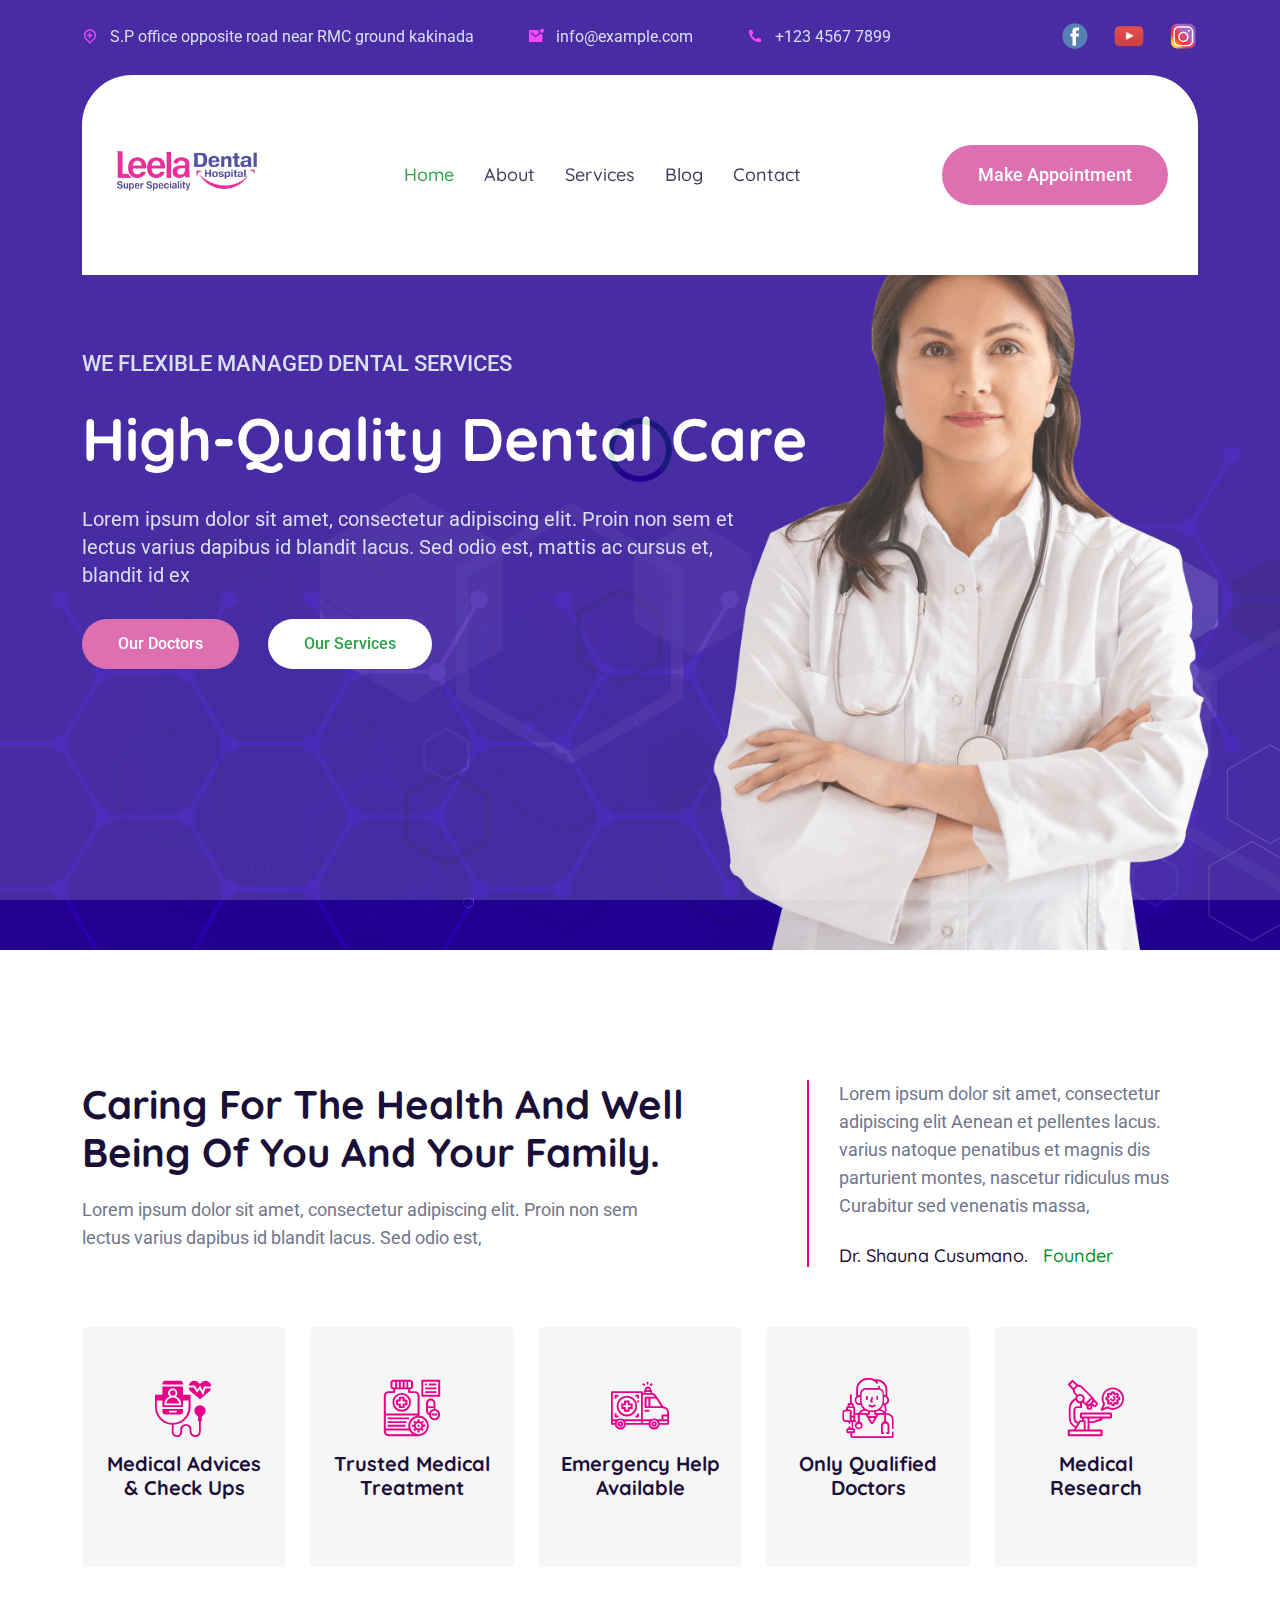
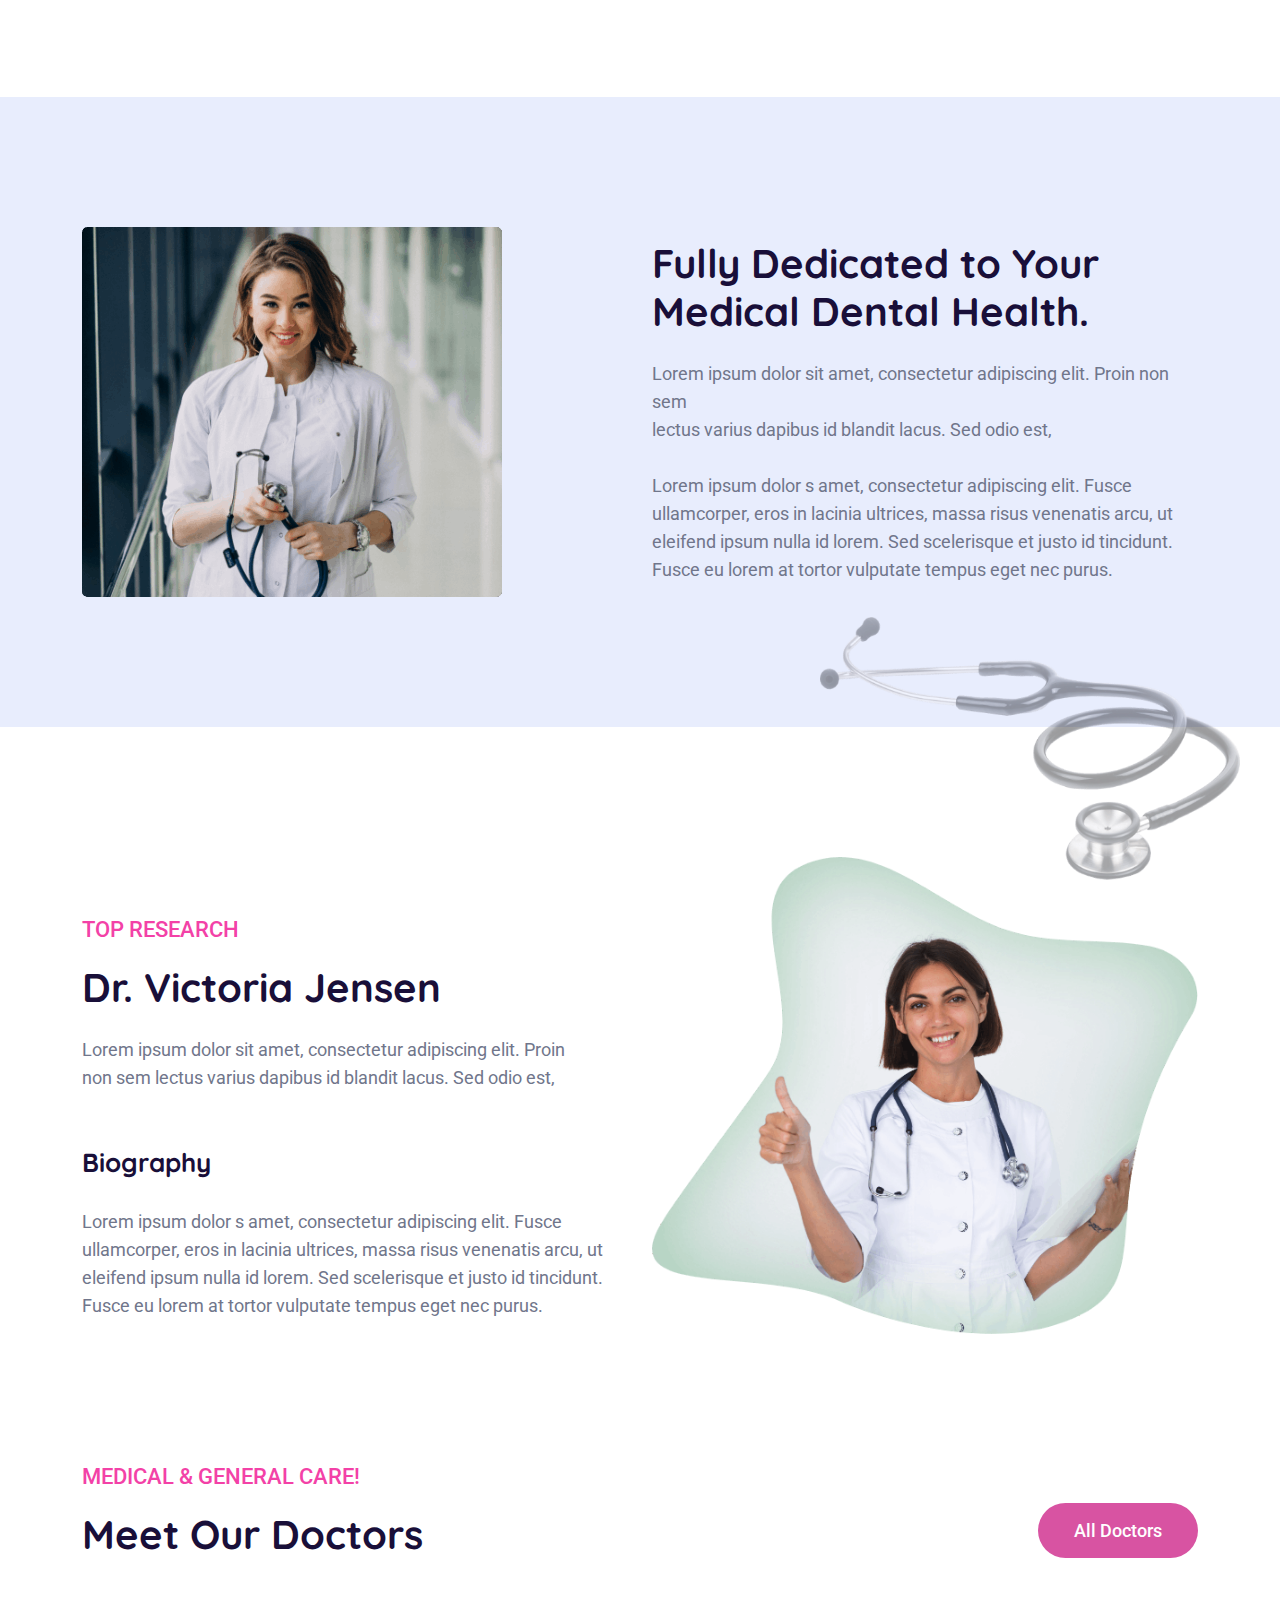
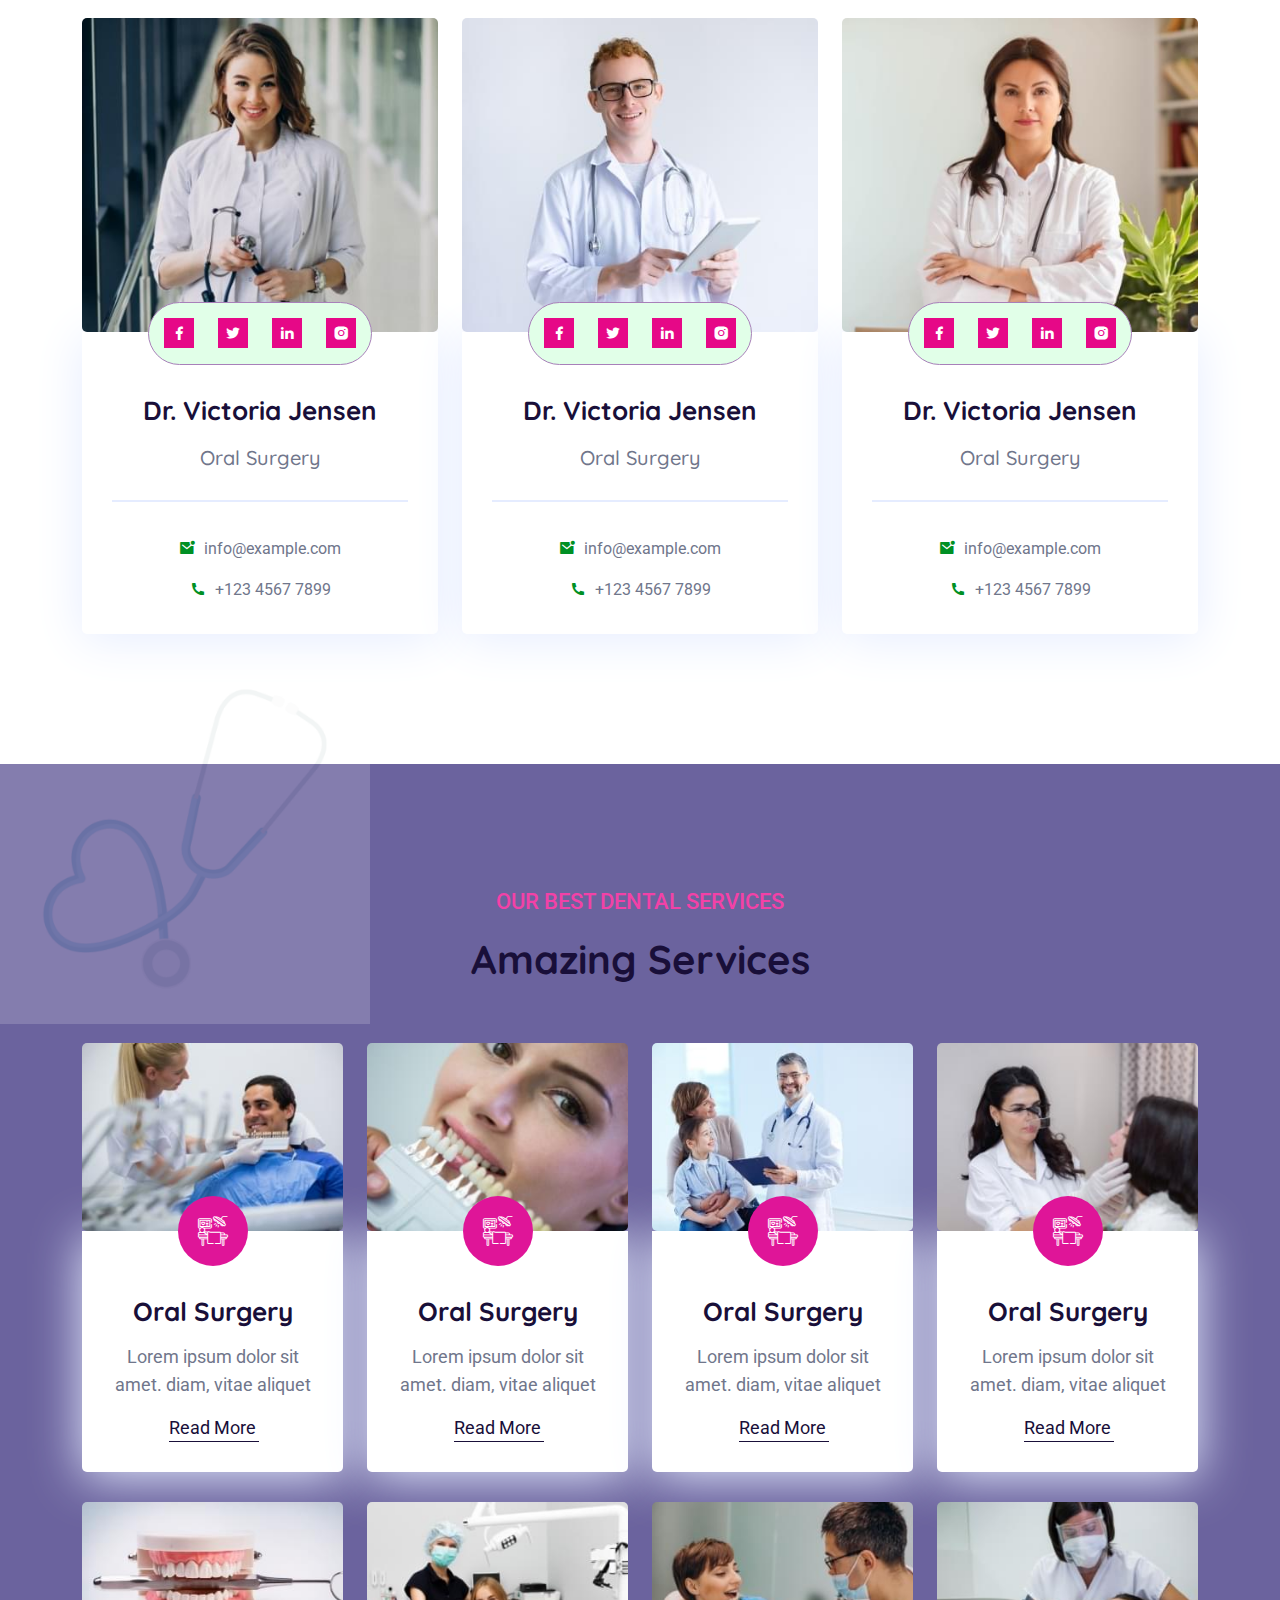
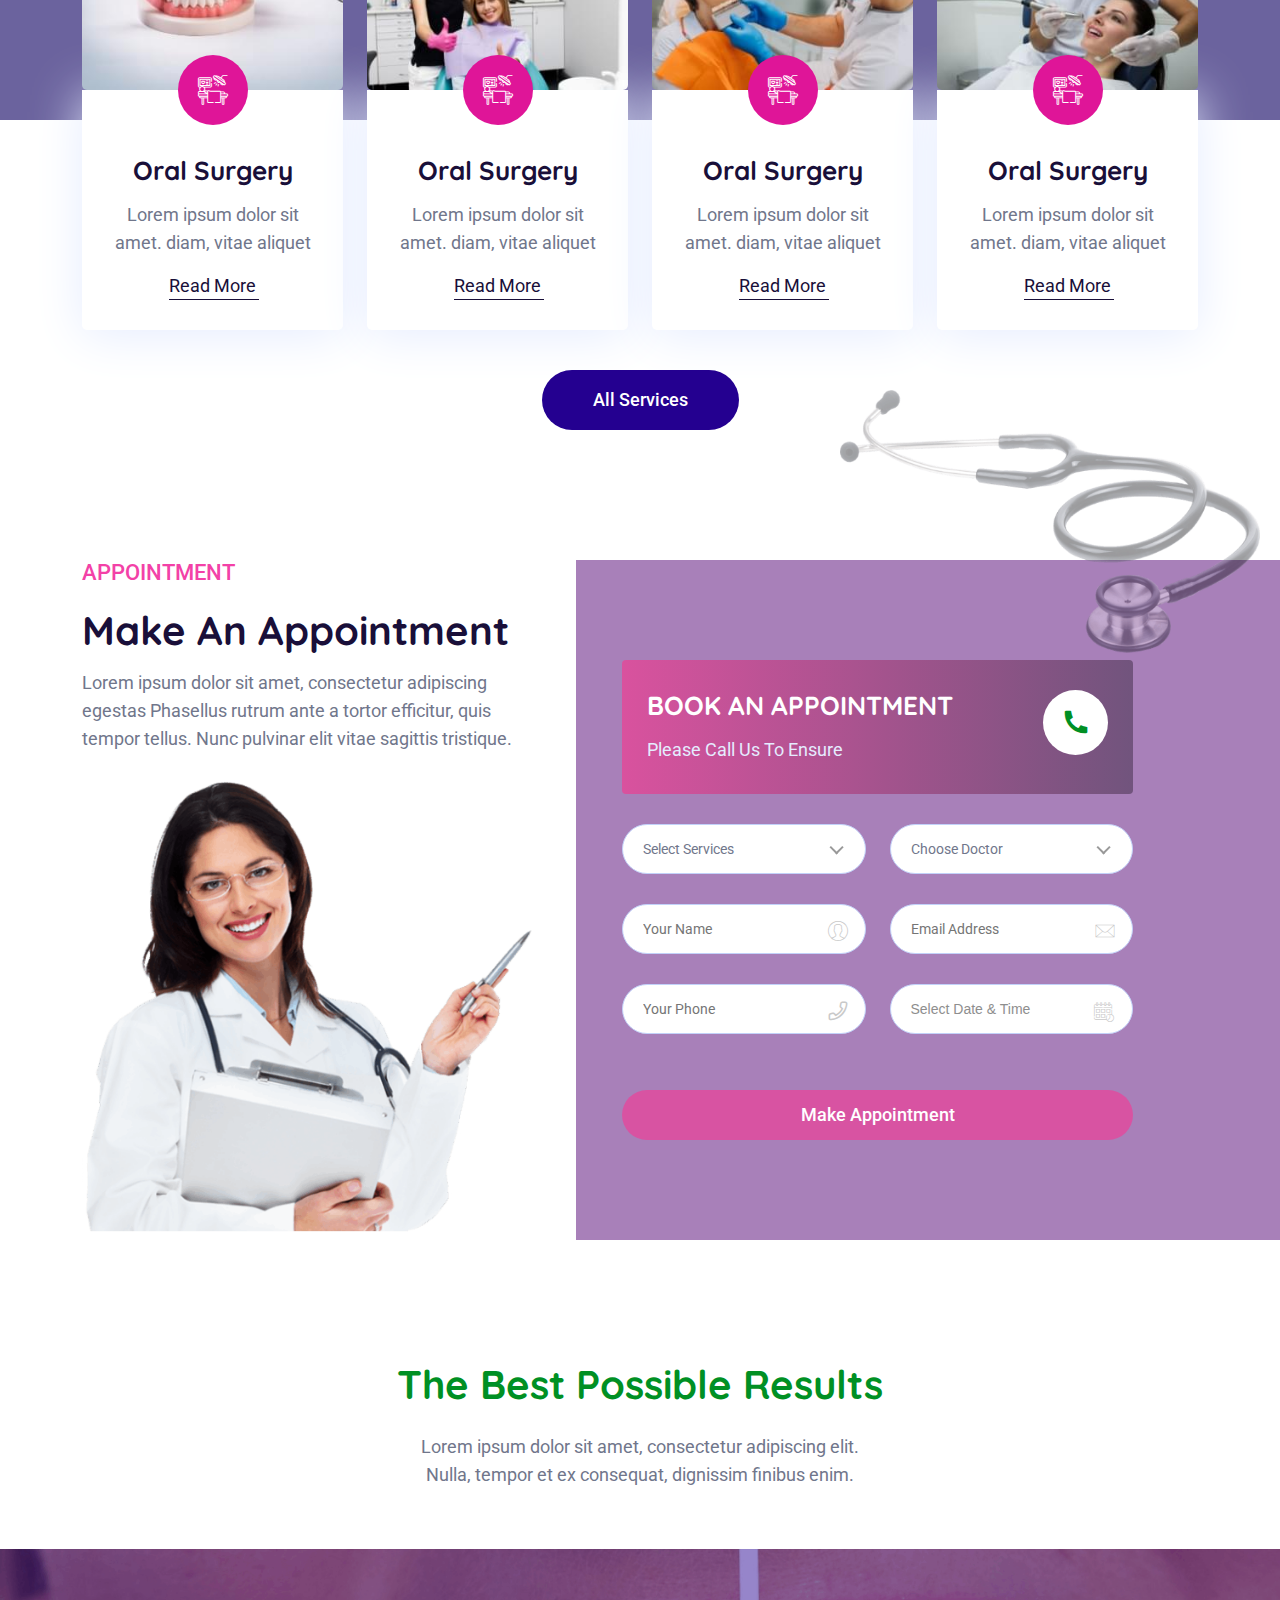
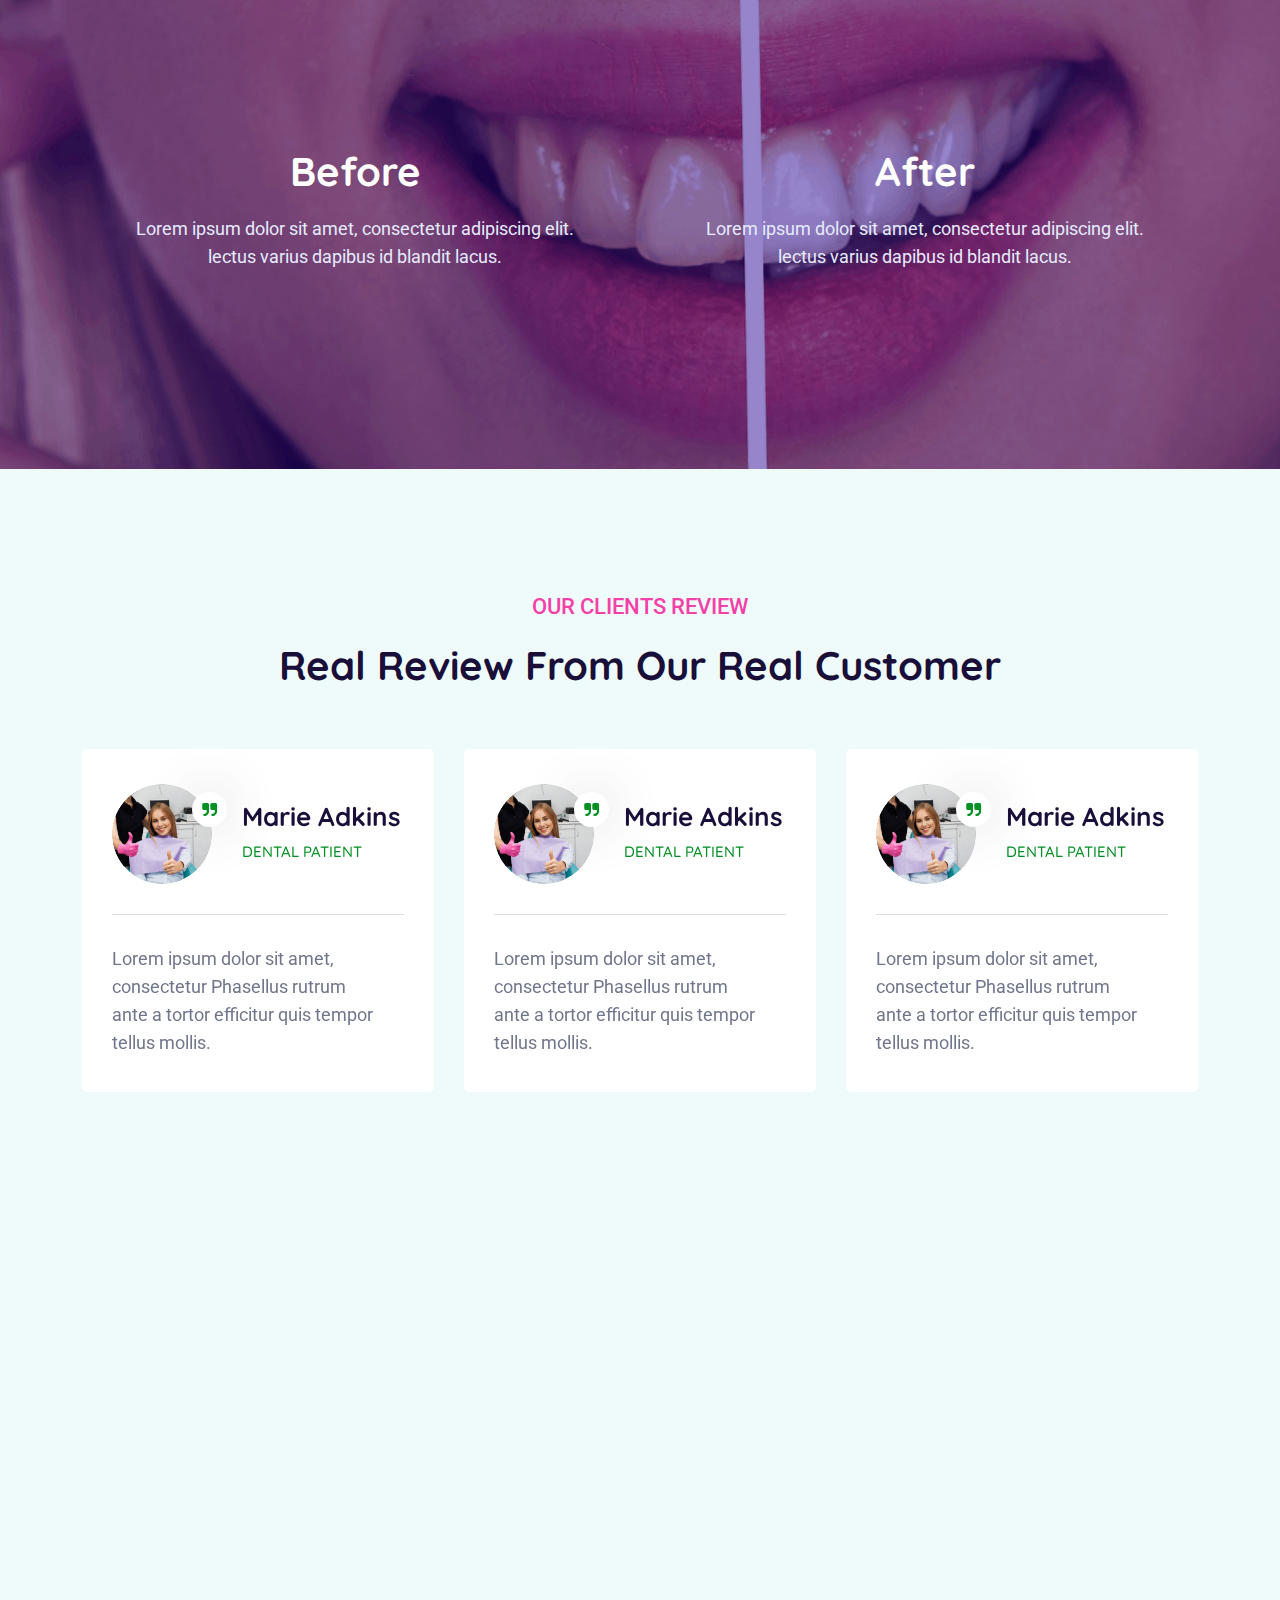
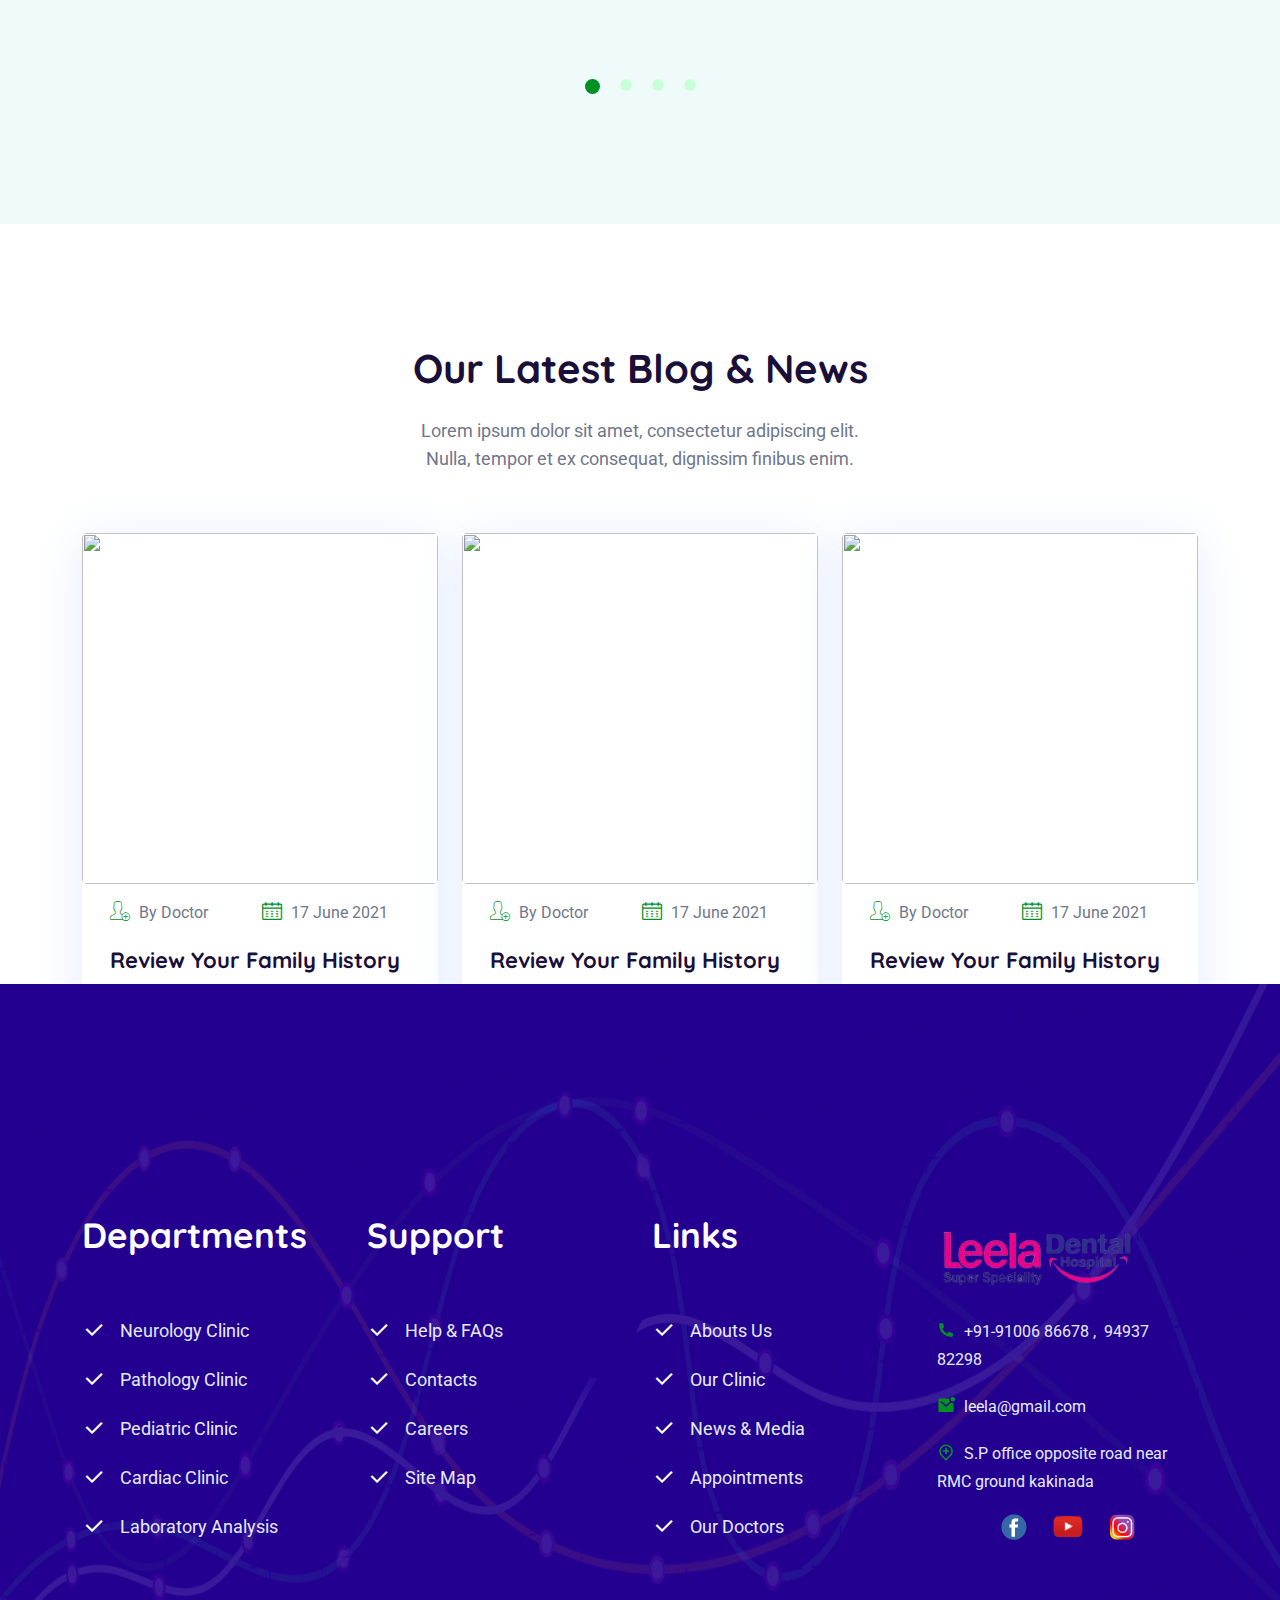
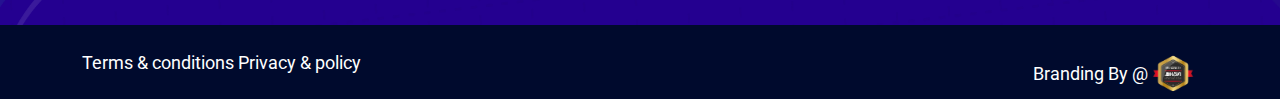
==== commit 48e5677a: "change" ====
--- a/index.html
+++ b/index.html
@@ -72,7 +72,7 @@
               <ul>
                 <li>
                   <i class="ri-map-pin-add-line"></i>
-                  <span>751 North Berkshire Rd. Auburndale</span>
+                  <span>S.P office opposite road near RMC ground kakinada</span>
                 </li>
                 <li>
                   <i class="ri-mail-unread-fill"></i>
@@ -86,18 +86,22 @@
             <!-- Header Social Start -->
             <div class="header-social">
               <ul class="social">
-                <li>
-                  <a href="#"><i class="ri-facebook-fill"></i></a>
-                </li>
-                <li>
-                  <a href="#"><i class="ri-twitter-fill"></i></a>
-                </li>
-                <li>
-                  <a href="#"><i class="ri-linkedin-fill"></i></a>
-                </li>
-                <li>
-                  <a href="#"><i class="ri-instagram-fill"></i></a>
-                </li>
+                <ul class="social text-center justify-content-center">
+                  <li>
+                    <!-- <i class="ri-facebook-fill"></i> -->
+                    <a href="https://www.facebook.com/Leelasuperspecialitydentalhospital/"> <img src="assets/images/icon/facebook.png" alt=""></a>
+                  </li>
+                  <li>
+                    <a href="#">
+                      <!-- <i class="ri-twitter-fill"></i>  -->
+                        <img src="assets/images/icon/youtube.png" alt="" class="img-fluid"></a>
+                  </li>
+                 
+                  <li>
+                    <!-- <i class="ri-instagram-fill"></i> -->
+                    <a href="https://www.instagram.com/leeladentalcare/"> <img src="assets/images/icon/instagram.png" alt="" class="img-fluid"></a>
+                  </li>
+                </ul> 
               </ul>
             </div>
             <!-- Header Social End -->
@@ -232,7 +236,7 @@
     <div class="section slider-area slider-active">
       <!-- Single Slider Start -->
       <div class="single-slider bg-cover d-flex align-items-center"
-        style="background-image: url(assets/images/slider/slider-1.png)">
+   - style="background-image: url(assets/images/slider/slider-1.png)"> 
         <div class="container">
           <!-- Slider Content Start -->
           <div class="slider-content">
@@ -1408,11 +1412,32 @@
                     <li>
                       <i class="ri-map-pin-add-line "></i> 
                      
-                        S.P office opposite road near RMC ground kakinadaa
+                        S.P office opposite road near RMC ground kakinada
                      
 
                     </li>
+
+
+                    <!-- <div class="header-social"> -->
+                      <ul class="social text-center justify-content-center">
+                        <li>
+                          <!-- <i class="ri-facebook-fill"></i> -->
+                          <a href="https://www.facebook.com/Leelasuperspecialitydentalhospital/"> <img src="assets/images/icon/facebook.png" alt=""></a>
+                        </li>
+                        <li>
+                          <a href="#">
+                            <!-- <i class="ri-twitter-fill"></i>  -->
+                              <img src="assets/images/icon/youtube.png" alt="" class="img-fluid"></a>
+                        </li>
+                       
+                        <li>
+                          <!-- <i class="ri-instagram-fill"></i> -->
+                          <a href="https://www.instagram.com/leeladentalcare/"> <img src="assets/images/icon/instagram.png" alt="" class="img-fluid"></a>
+                        </li>
+                      </ul>
+                    <!-- </div> -->
                   </ul>
+                  
                 </div>
                 <!-- Footer Widget End -->
               </div>
--- a/assets/css/style.css
+++ b/assets/css/style.css
@@ -225,7 +225,7 @@
   font-size: 24px;
   font-weight: 500;
   margin-bottom: 20px;
-  color: #009024;
+  color: #f341a7;
   font-family: "Roboto", sans-serif;
   text-transform: uppercase;
 }
@@ -1213,7 +1213,9 @@
   display: inline-block;
   position: relative;
   overflow: hidden;
-  background-color: #009024;
+  background-color:#d853a2
+
+  ;
   border-color: transparent;
   color: #ffffff;
   border-radius: 50px;
@@ -1681,7 +1683,7 @@
   border-color: #9f3484;
 }
 
-.btn-css3 {
+/* .btn-css3 {
   background-color: #0277BD;
   border-color: #0277BD;
   color: #ffffff;
@@ -1696,7 +1698,7 @@
   background-color: #E44D26;
   border-color: #E44D26;
   color: #ffffff;
-}
+} */
 
 .btn-html5:hover {
   background-color: #d6411b;
@@ -2171,7 +2173,7 @@
 .header-top-info ul i {
   font-size: 16px;
   margin-right: 8px;
-  color: #009024;
+  color:#fc22fd;
   position: relative;
   top: 2px;
 }
@@ -2197,14 +2199,14 @@
   width: 30px;
   height: 30px;
   line-height: 30px;
-  background-color: #799DF8;
-  color: #ffffff;
-  border-radius: 50%;
+  /* background-color: #799DF8; */
+  color: #ffffff;
+  /* border-radius: 50%;   */
   text-align: center;
 }
 
 .social li:hover a {
-  background-color: #009024;
+  /* background-color: #009024; */
   color: #ffffff;
 }
 
@@ -2413,7 +2415,7 @@
 }
 
 .header-bottom-wrapper .header-btn .btn:hover {
-  background-color: #240090;
+  background-color: #df57f1;
   color: #ffffff;
 }
 
@@ -3040,7 +3042,7 @@
 }
 
 .info-social .social li a:hover {
-  background-color: #0AD7F8;
+  /* background-color: #0AD7F8; */
   color: #ffffff;
 }
 
@@ -3976,7 +3978,7 @@
 
 .features-item .features-item-wrapper i {
   font-size: 60px;
-  color: #009024;
+  color: #e7008a;
 }
 
 @media only screen and (min-width: 992px) and (max-width: 1199px), only screen and (max-width: 575px), only screen and (max-width: 767px) {
@@ -3994,6 +3996,7 @@
 .features-item .features-item-wrapper .title {
   font-size: 20px;
   font-weight: 700;
+  margin-top: 30px;
 }
 
 @media only screen and (min-width: 992px) and (max-width: 1199px) {
@@ -5056,7 +5059,9 @@
 
 .team-content .social {
   display: inline-block;
-  border: 1px solid #009024;
+  border: 1px solid #a880b9
+
+  ;
   background-color: #E1FFE8;
   padding: 15px;
   border-radius: 50px;
@@ -5080,7 +5085,9 @@
 }
 
 .team-content .social:hover {
-  background-color: #009024;
+  background-color: #d853a2
+
+  ;
   border-color: transparent;
 }
 
@@ -5109,7 +5116,7 @@
   height: 30px;
   line-height: 30px;
   color: #ffffff;
-  background-color: #240090;
+  background-color: #e60887 ;
 }
 
 @media only screen and (min-width: 768px) and (max-width: 991px), only screen and (max-width: 767px) {
@@ -5391,7 +5398,7 @@
 .service-content i {
   width: 70px;
   height: 70px;
-  background-color: #009024;
+  background-color: #df1598;
   color: #ffffff;
   text-align: center;
   line-height: 70px;
@@ -5436,7 +5443,9 @@
 }
 
 .service-content i:hover {
-  background-color: #240090;
+  background-color: #d853a2
+
+  ;
   color: #ffffff;
 }
 
@@ -5643,7 +5652,7 @@
 }
 
 .service-2-btn .btn:hover {
-  background-color: #0AD7F8;
+  background-color: red;
   color: #ffffff;
 }
 
@@ -5721,7 +5730,7 @@
   position: absolute;
   width: 55%;
   height: 100%;
-  background-color: #240090;
+  background-color: #a880b9 ;
   right: 0;
   top: 0;
   z-index: -1;
@@ -5873,7 +5882,8 @@
   -webkit-flex-wrap: wrap;
       -ms-flex-wrap: wrap;
           flex-wrap: wrap;
-  background-color: #009024;
+  /* background-color: #009024; */
+  background: linear-gradient(to right, #d9529e, #71547d);
   padding: 45px 40px;
   border-radius: 4px;
 }
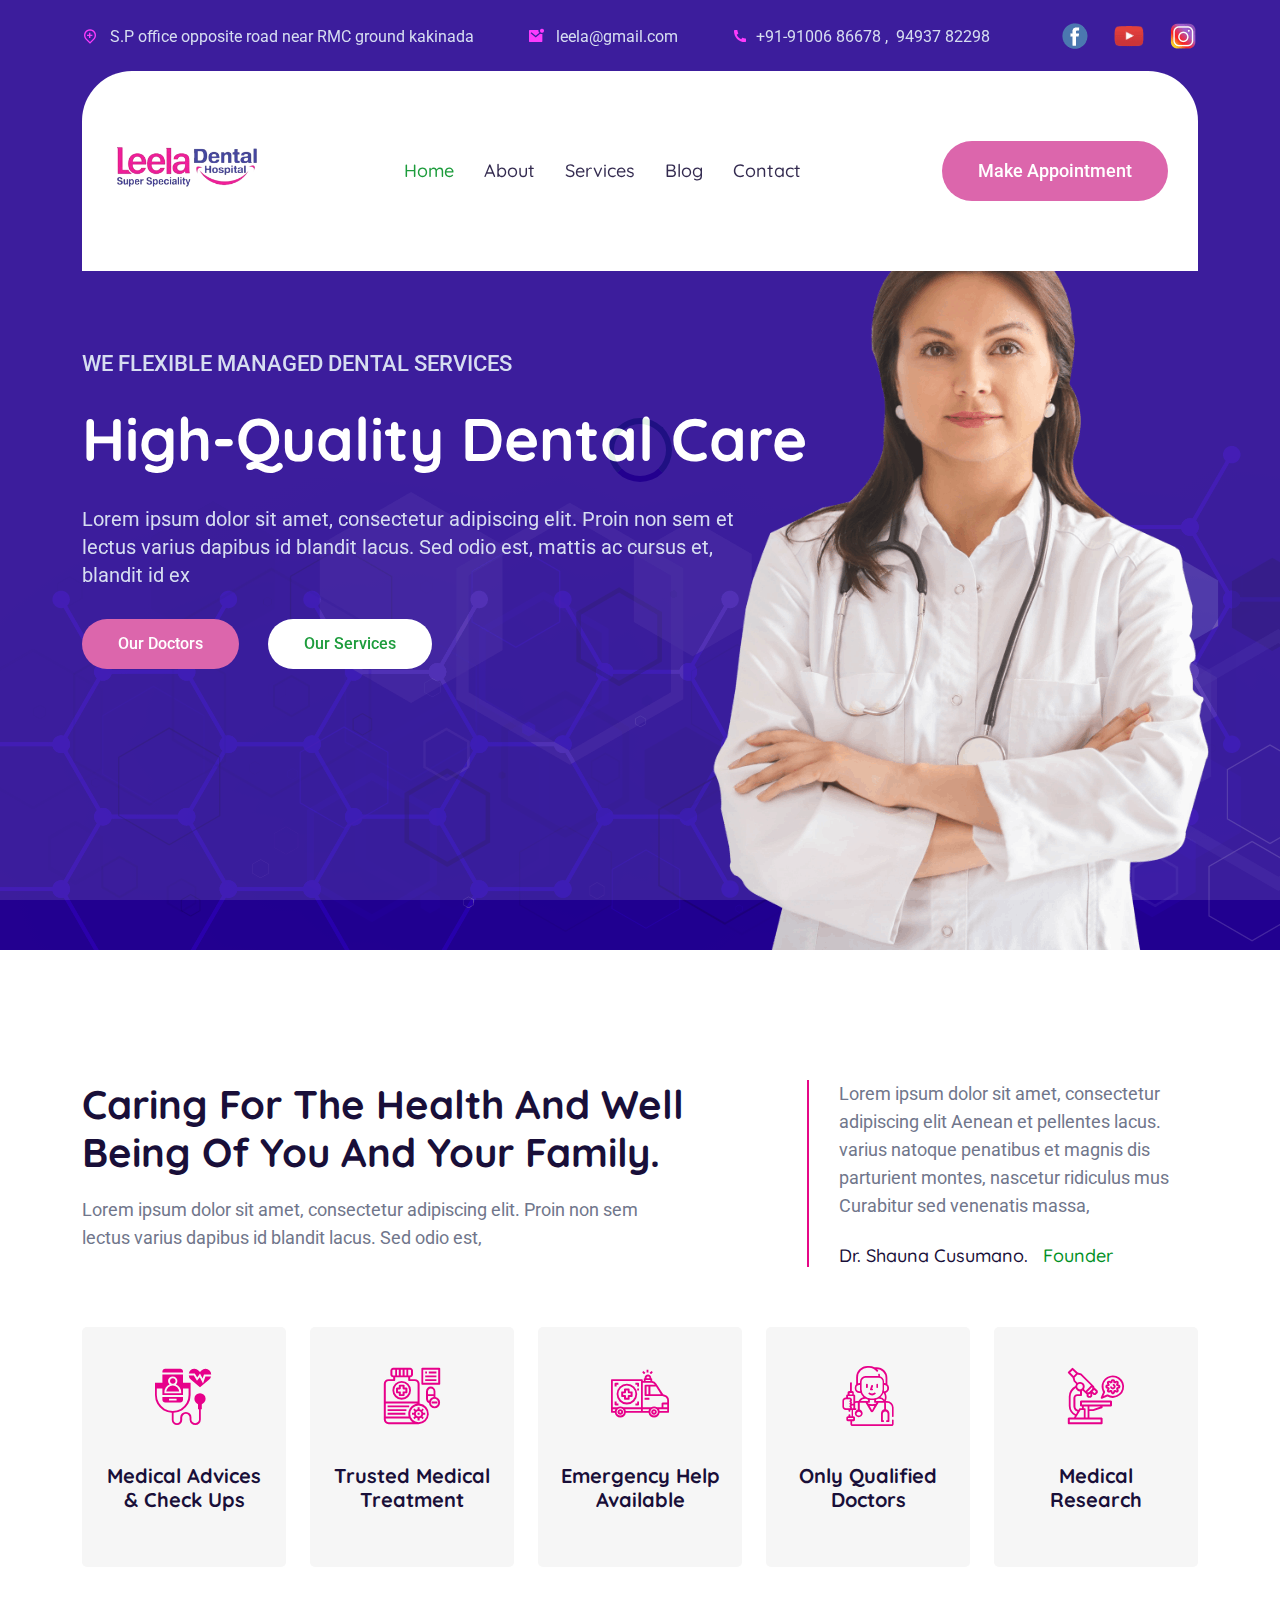
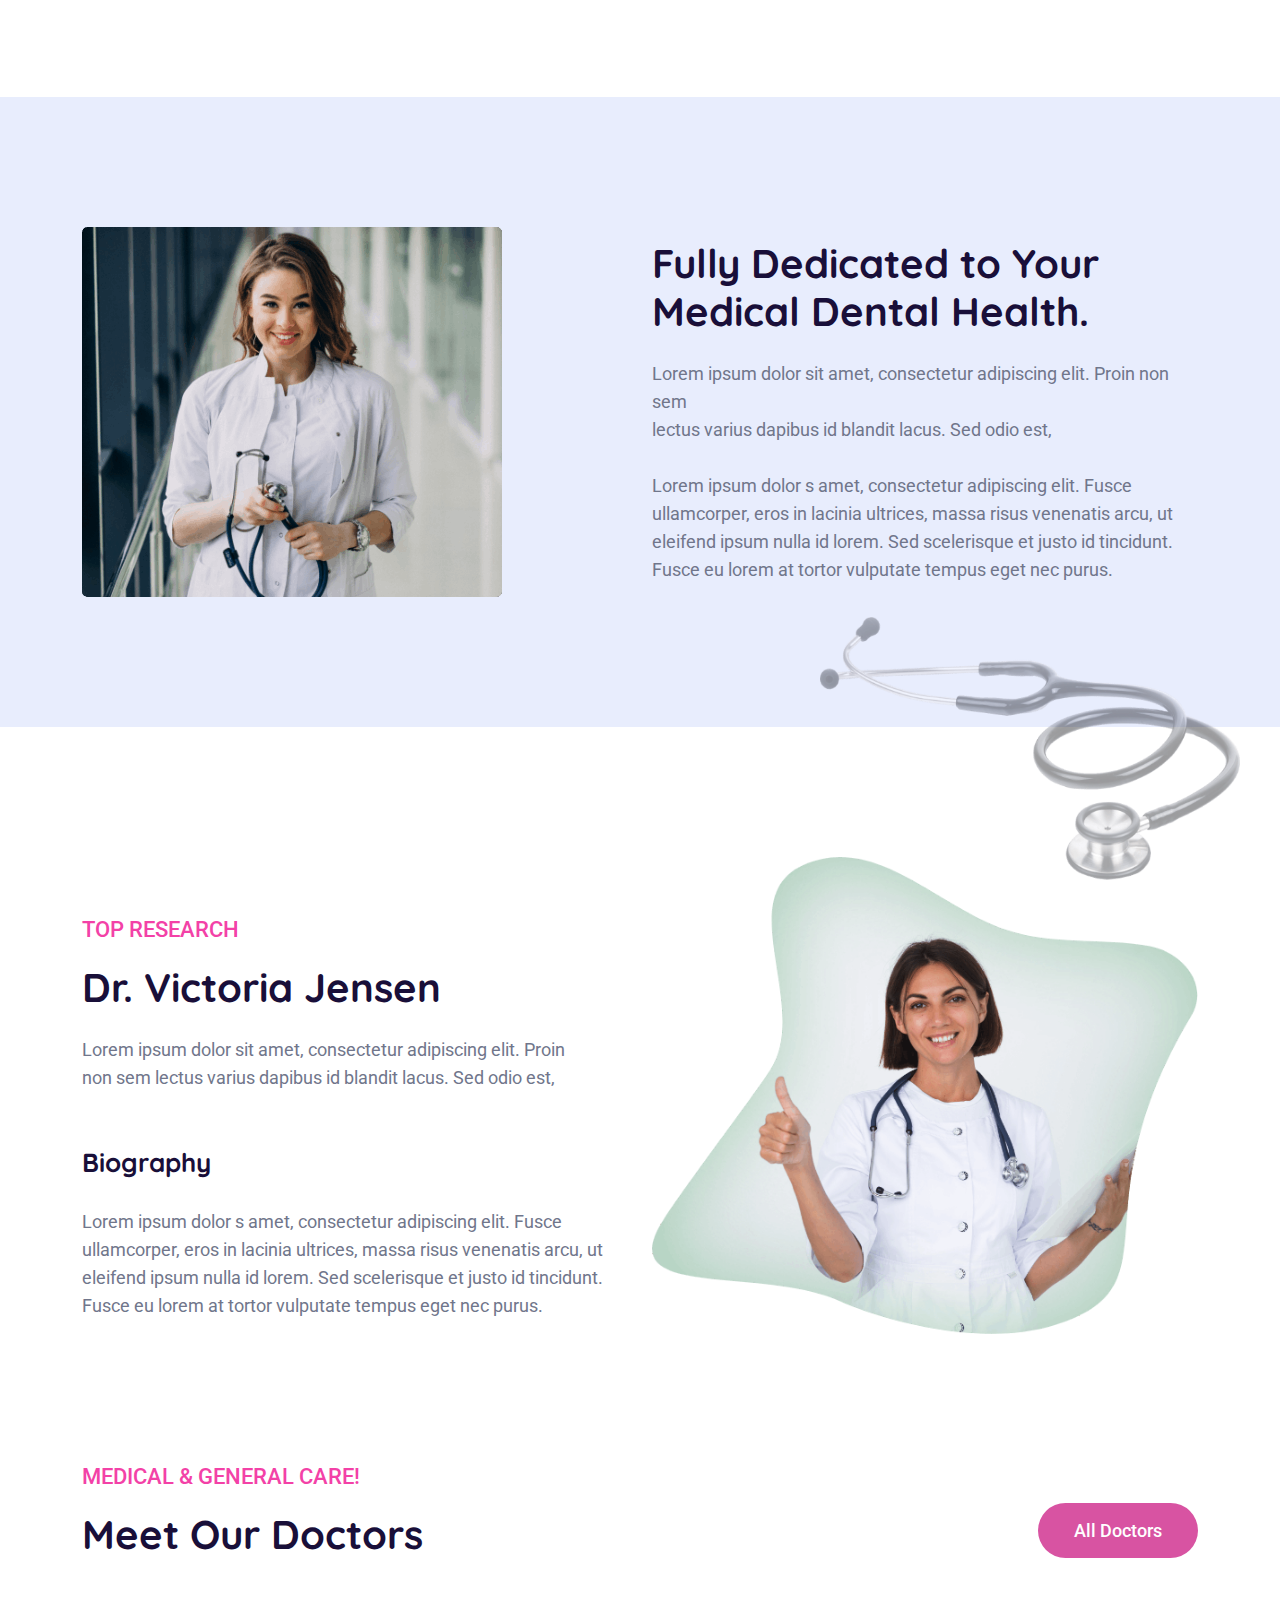
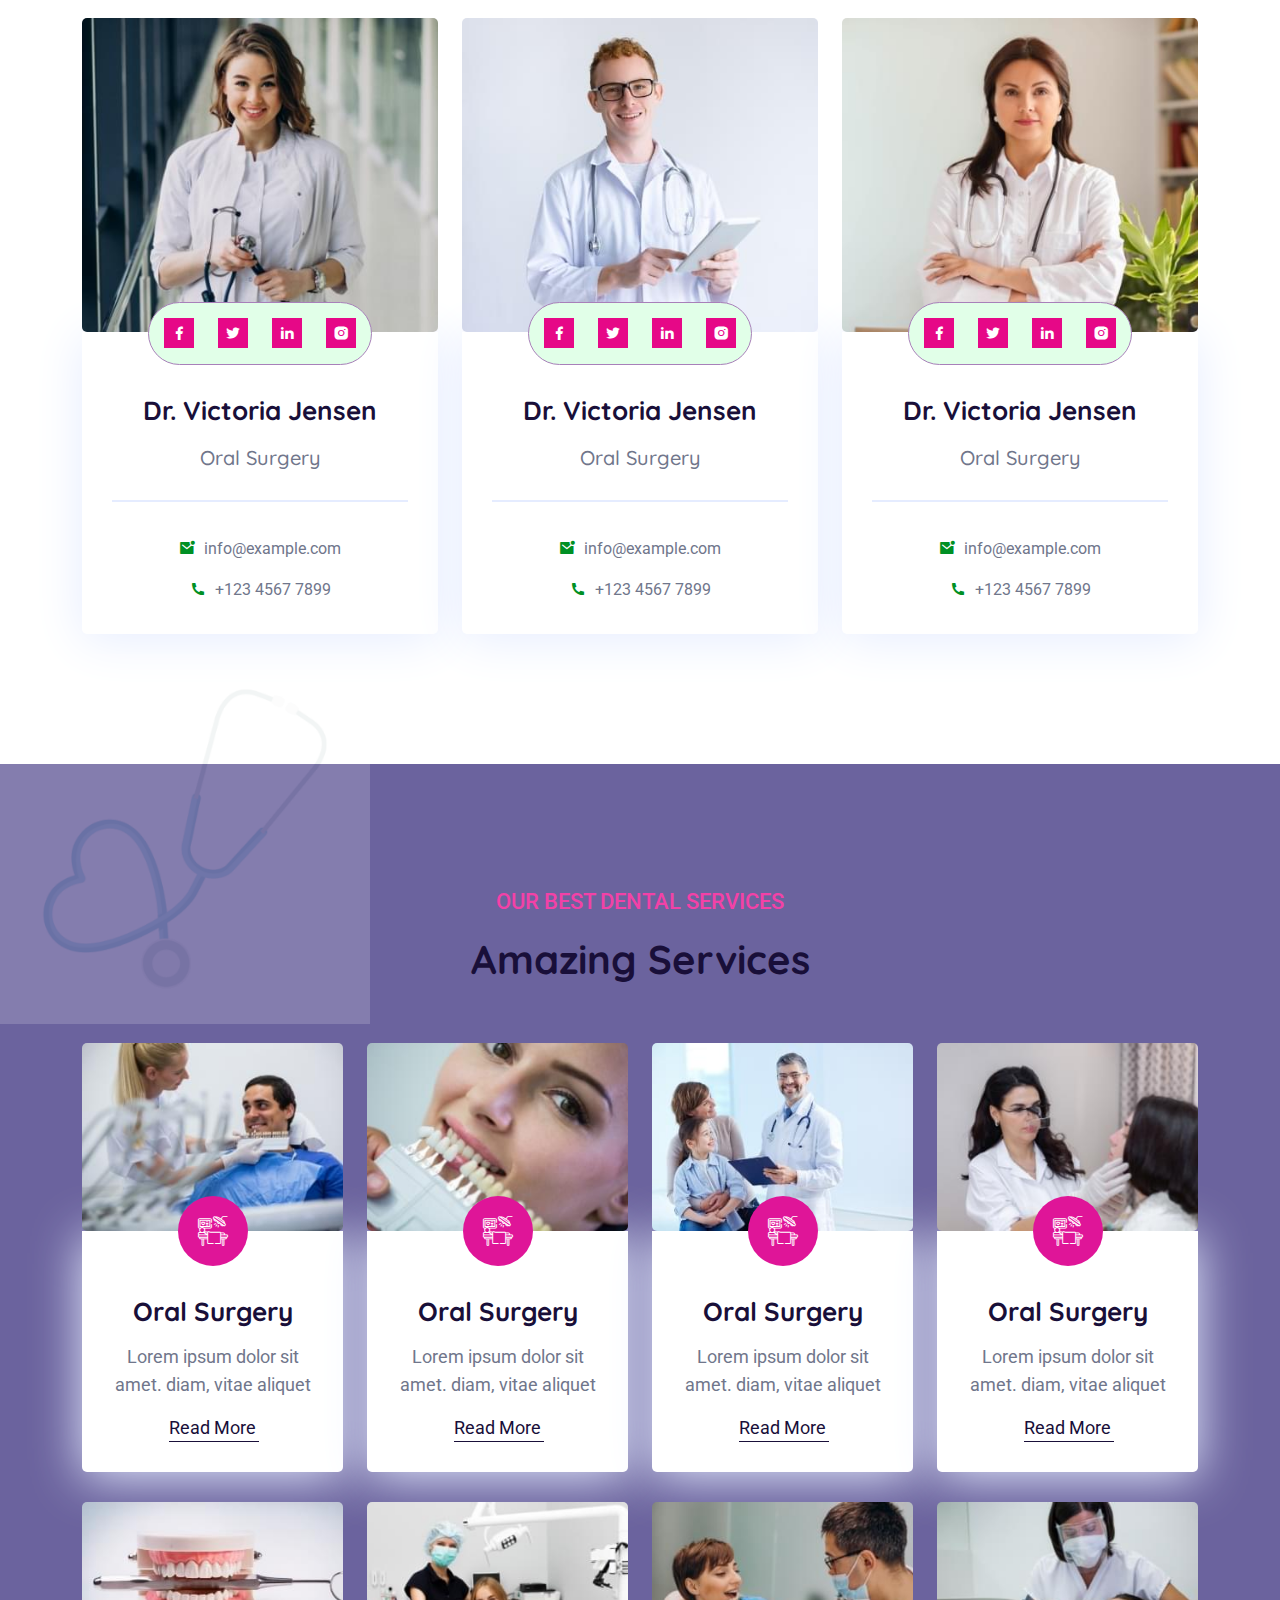
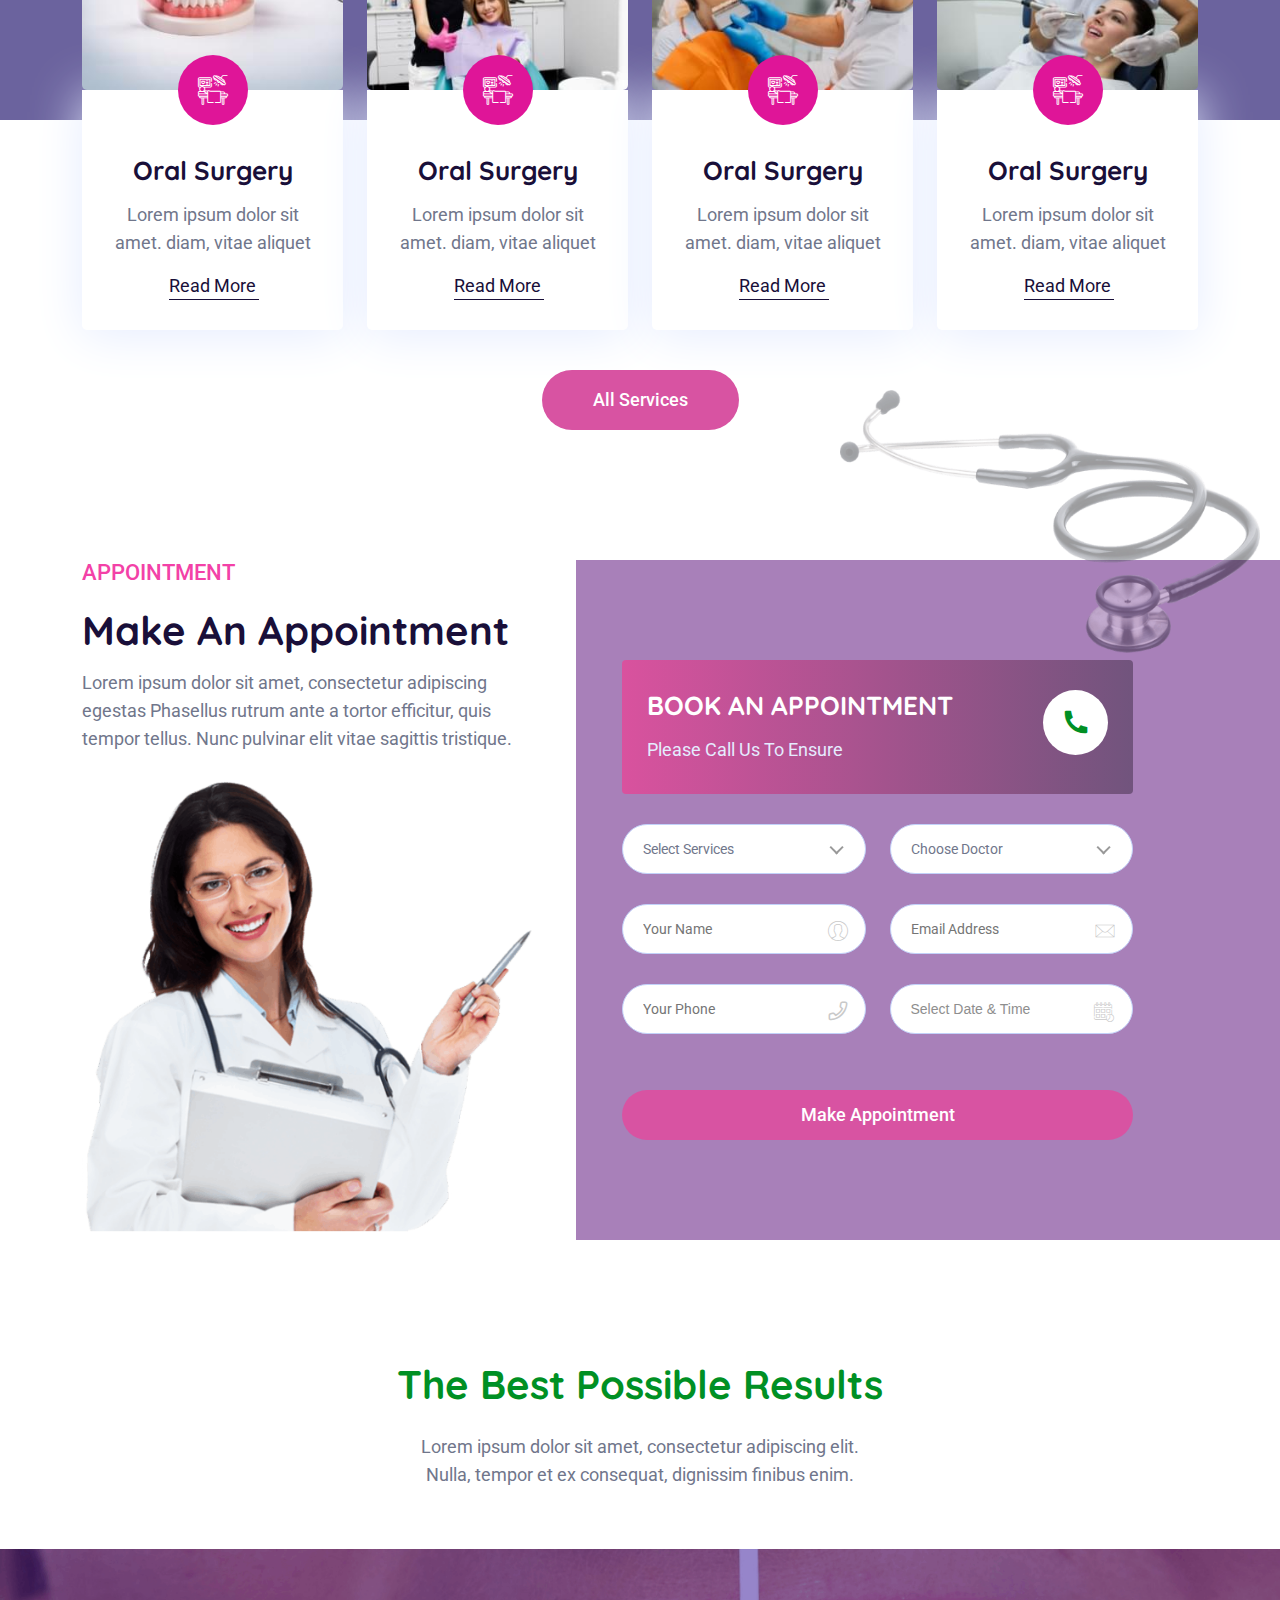
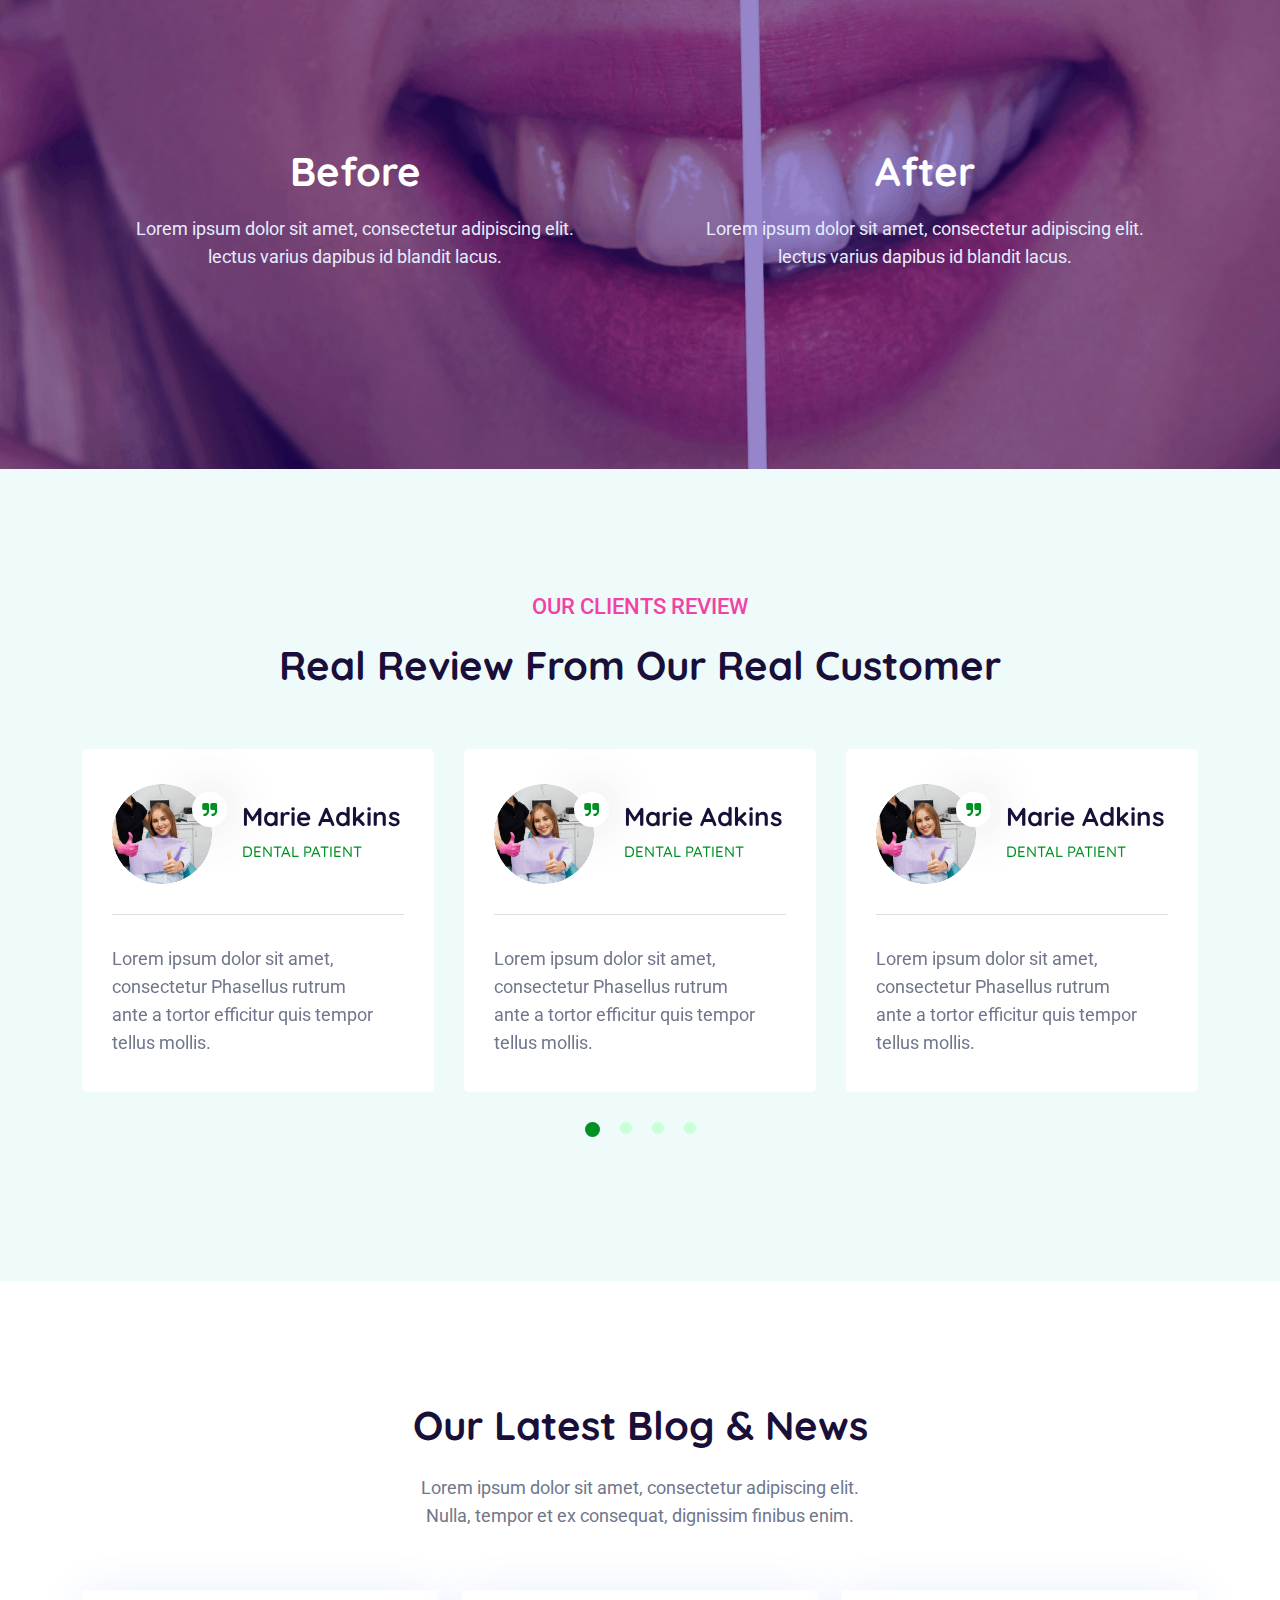
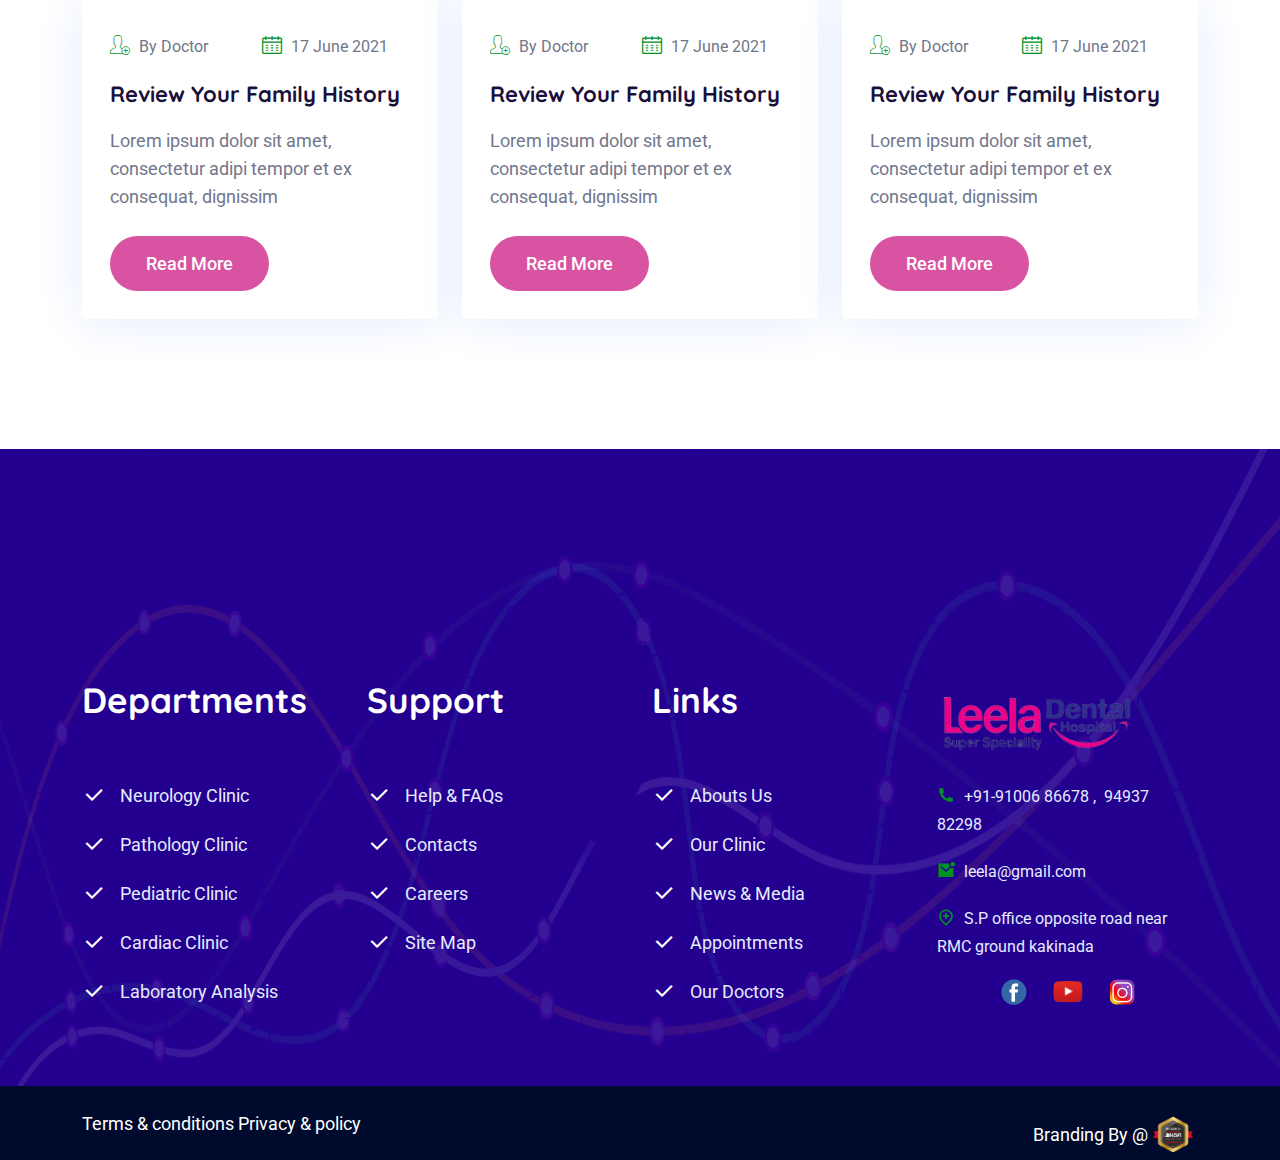
==== commit e0663480: "change" ====
--- a/index.html
+++ b/index.html
@@ -1,6 +1,4 @@
-
-
-            </p><!DOCTYPE html>
+ <!DOCTYPE html>
 <html class="no-js" lang="en">
 
 <head>
@@ -76,9 +74,9 @@
                 </li>
                 <li>
                   <i class="ri-mail-unread-fill"></i>
-                  <span>info@example.com</span>
+                  <span>leela@gmail.com</span>
                 </li>
-                <li><i class="ri-phone-fill"></i> +123 4567 7899</li>
+                <li><i class="ri-phone-fill"></i>+91-91006 86678 , &nbsp;94937 82298</li>
               </ul>
             </div>
             <!-- Header Info End -->
@@ -92,7 +90,7 @@
                     <a href="https://www.facebook.com/Leelasuperspecialitydentalhospital/"> <img src="assets/images/icon/facebook.png" alt=""></a>
                   </li>
                   <li>
-                    <a href="#">
+                    <a href="https://www.youtube.com/@Leeladentalcare">
                       <!-- <i class="ri-twitter-fill"></i>  -->
                         <img src="assets/images/icon/youtube.png" alt="" class="img-fluid"></a>
                   </li>
@@ -1425,7 +1423,7 @@
                           <a href="https://www.facebook.com/Leelasuperspecialitydentalhospital/"> <img src="assets/images/icon/facebook.png" alt=""></a>
                         </li>
                         <li>
-                          <a href="#">
+                          <a href="https://www.youtube.com/@Leeladentalcare">
                             <!-- <i class="ri-twitter-fill"></i>  -->
                               <img src="assets/images/icon/youtube.png" alt="" class="img-fluid"></a>
                         </li>
--- a/assets/css/style.css
+++ b/assets/css/style.css
@@ -5529,11 +5529,13 @@
 }
 
 .service-content .service-icon-wrapper .read-more:hover {
-  color: #009024;
+  color:#d853a2
+
+  ;
 }
 
 .service-content .service-icon-wrapper .read-more:hover::before {
-  background-color: #009024;
+  background-color: #d853a2;
 }
 
 .service-btn {
@@ -5542,7 +5544,9 @@
 
 .service-btn .btn {
   padding: 0 50px;
-  background-color: #240090;
+  background-color: #d853a2
+
+  ;
 }
 
 @media only screen and (min-width: 992px) and (max-width: 1199px) {
